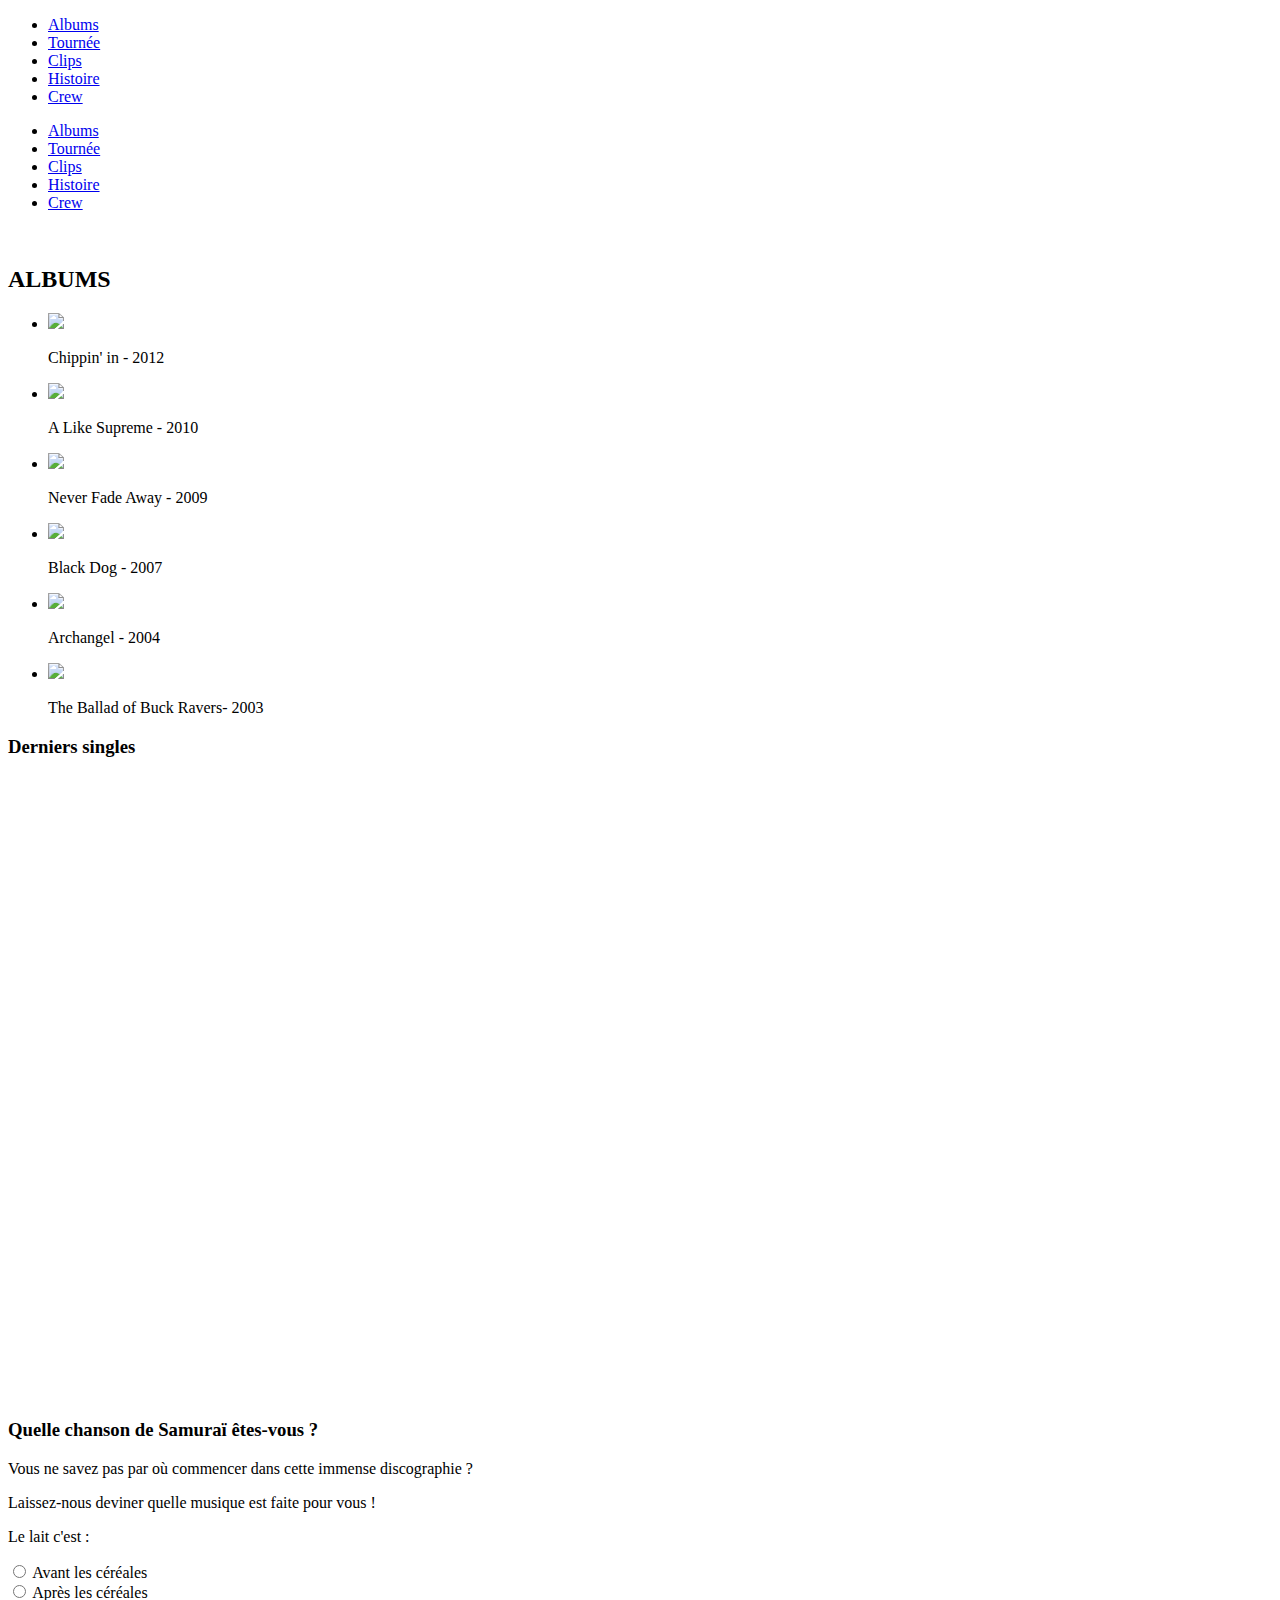
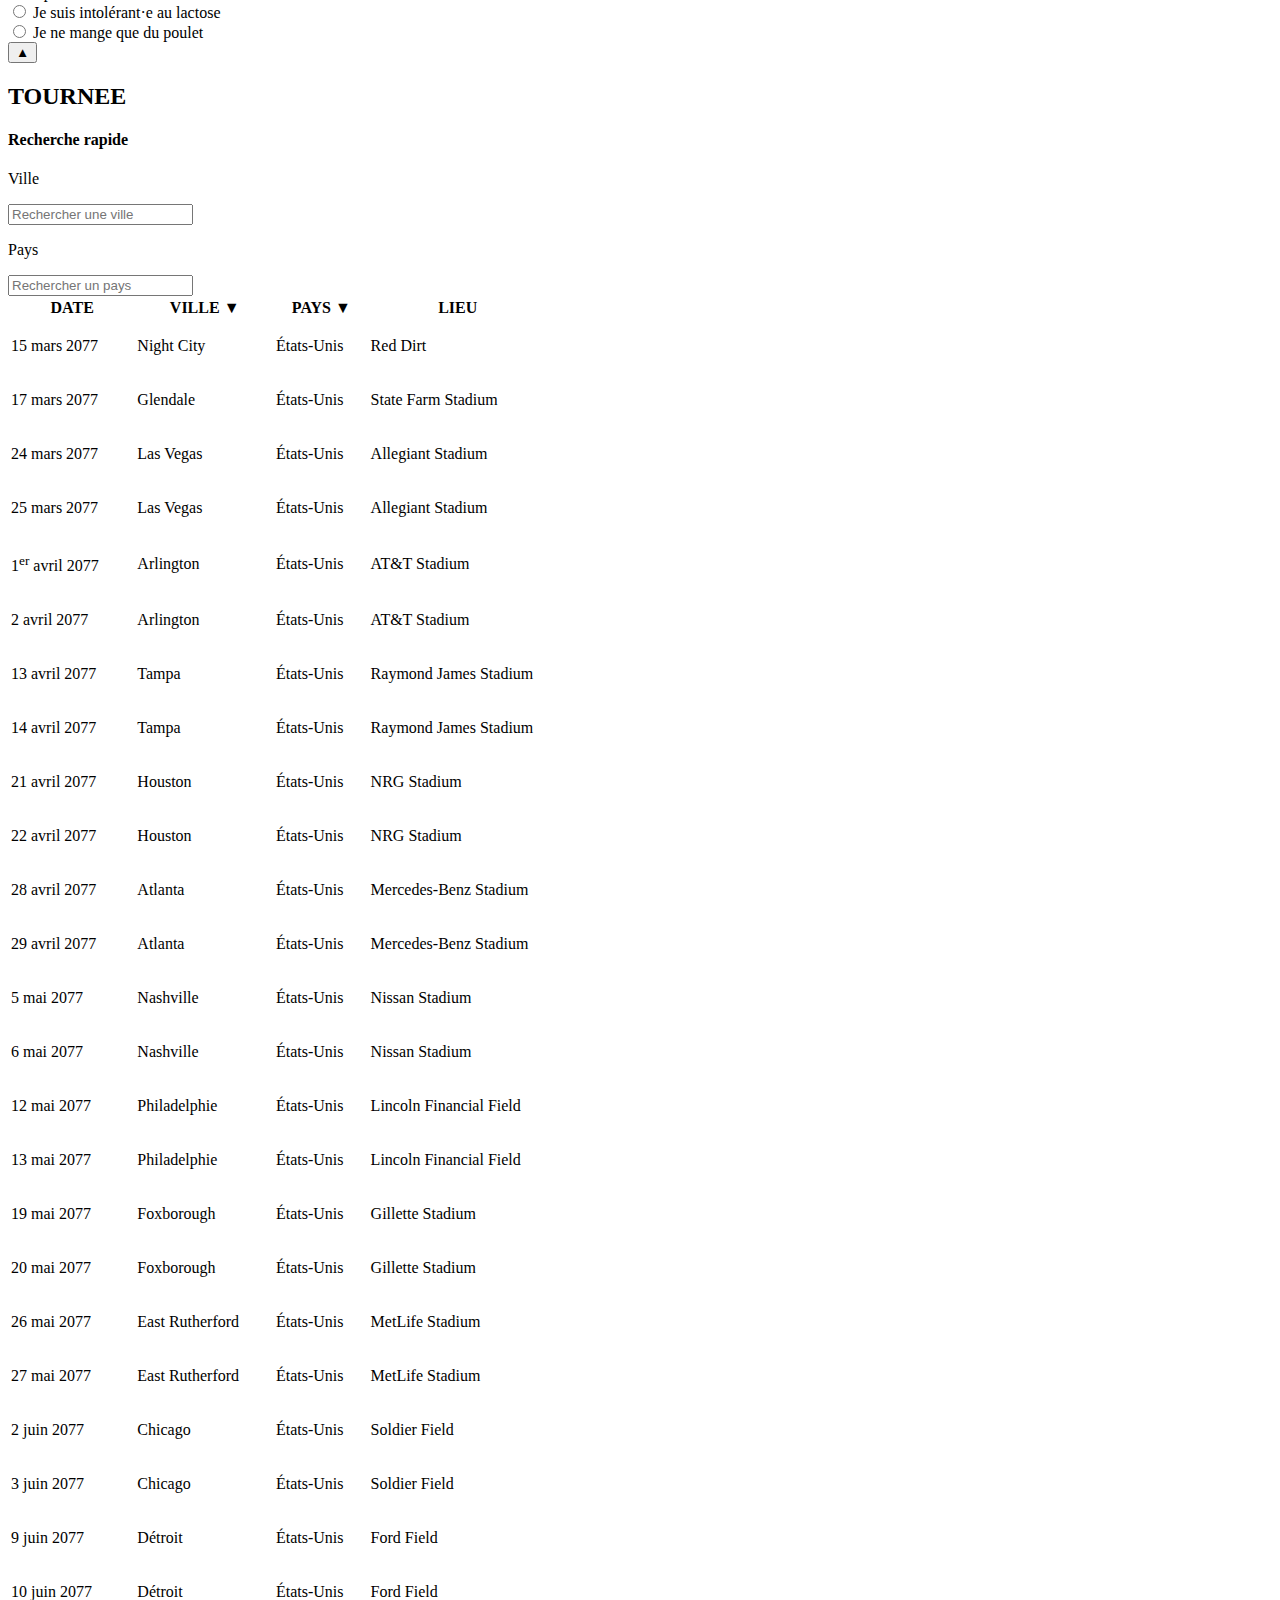
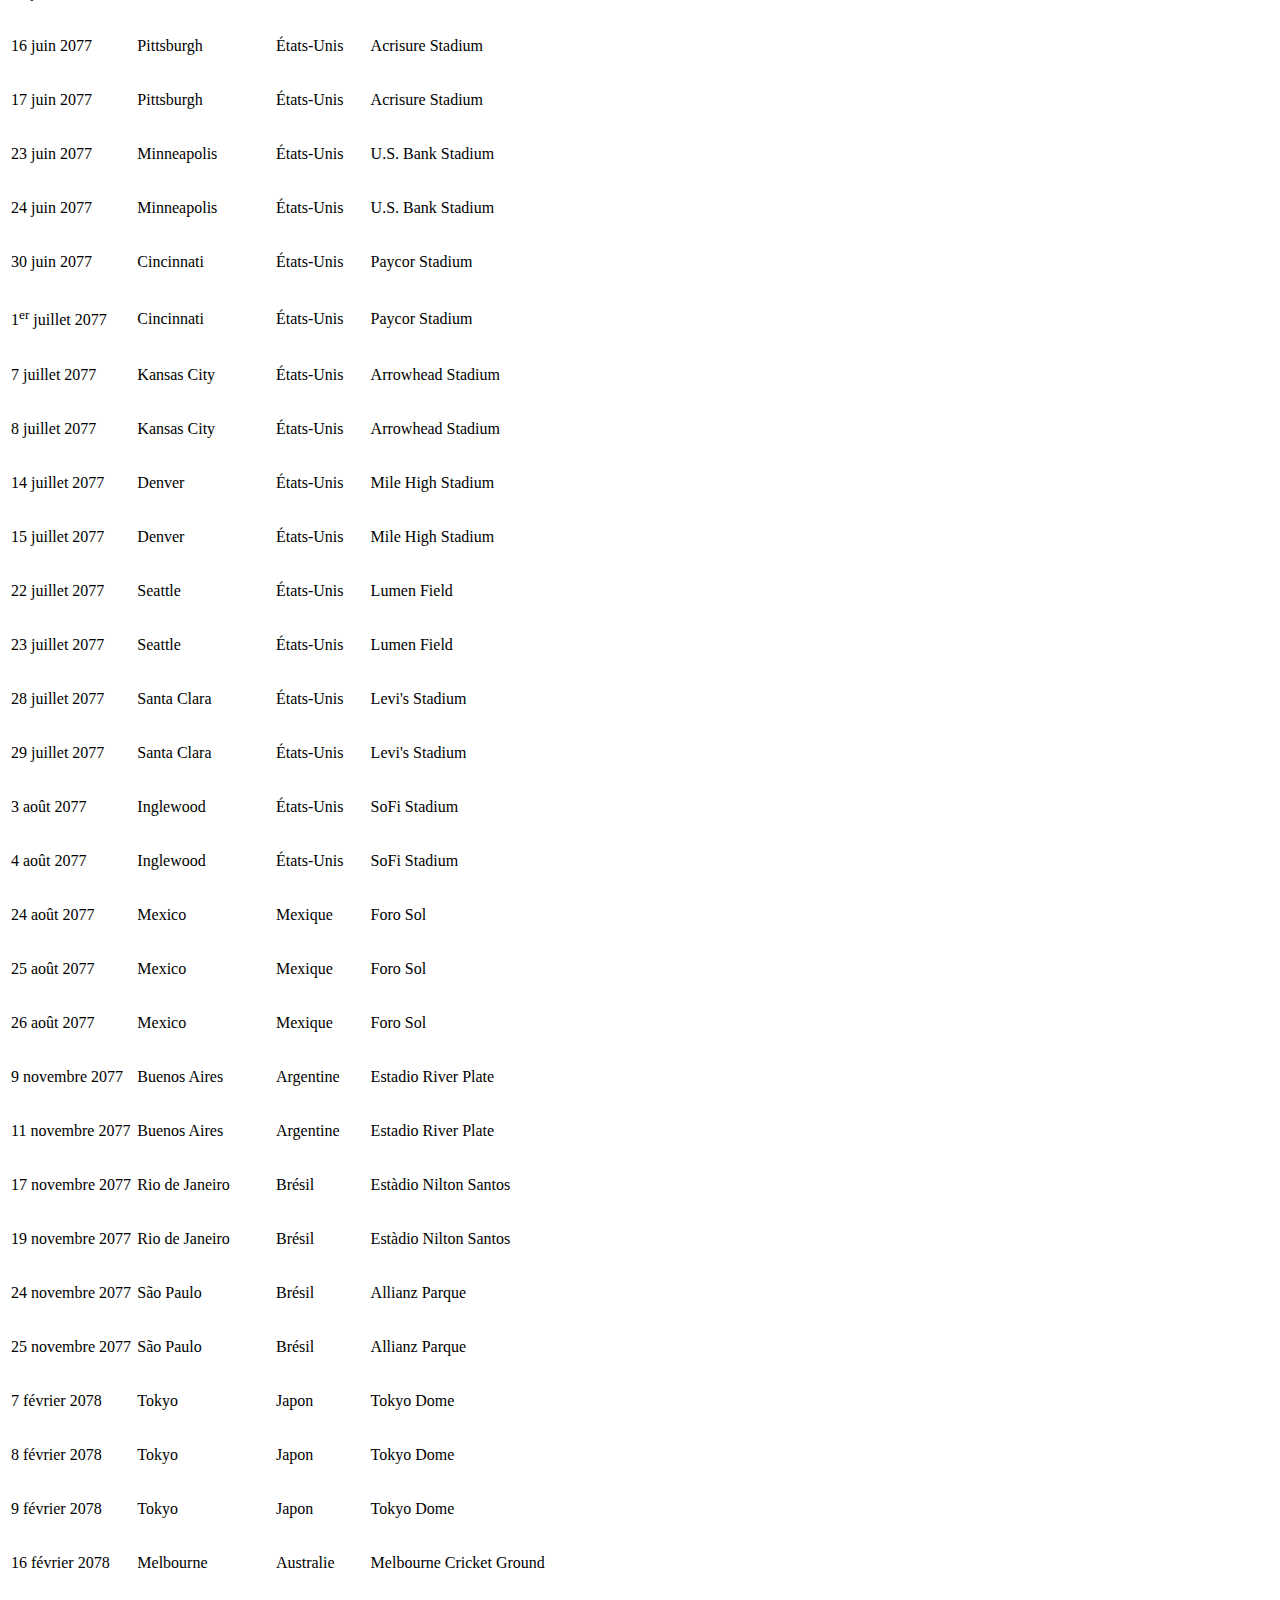
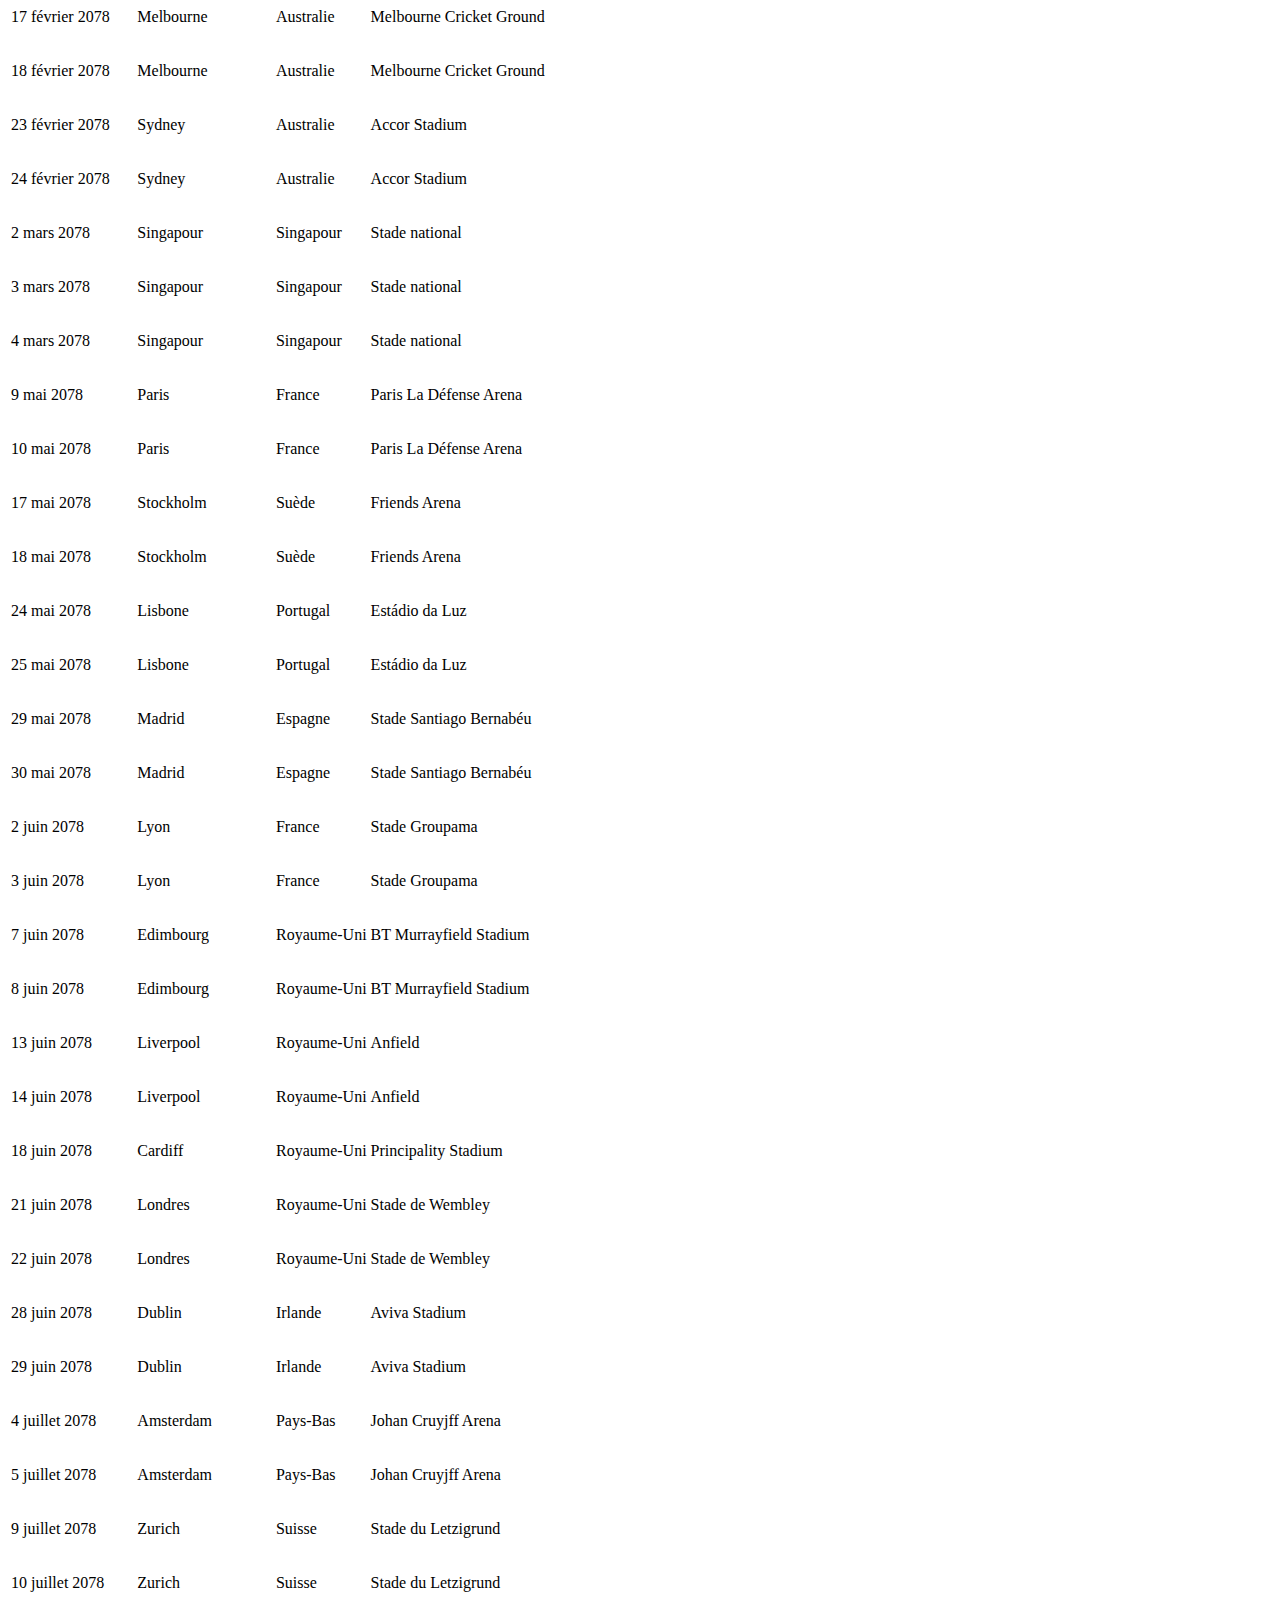
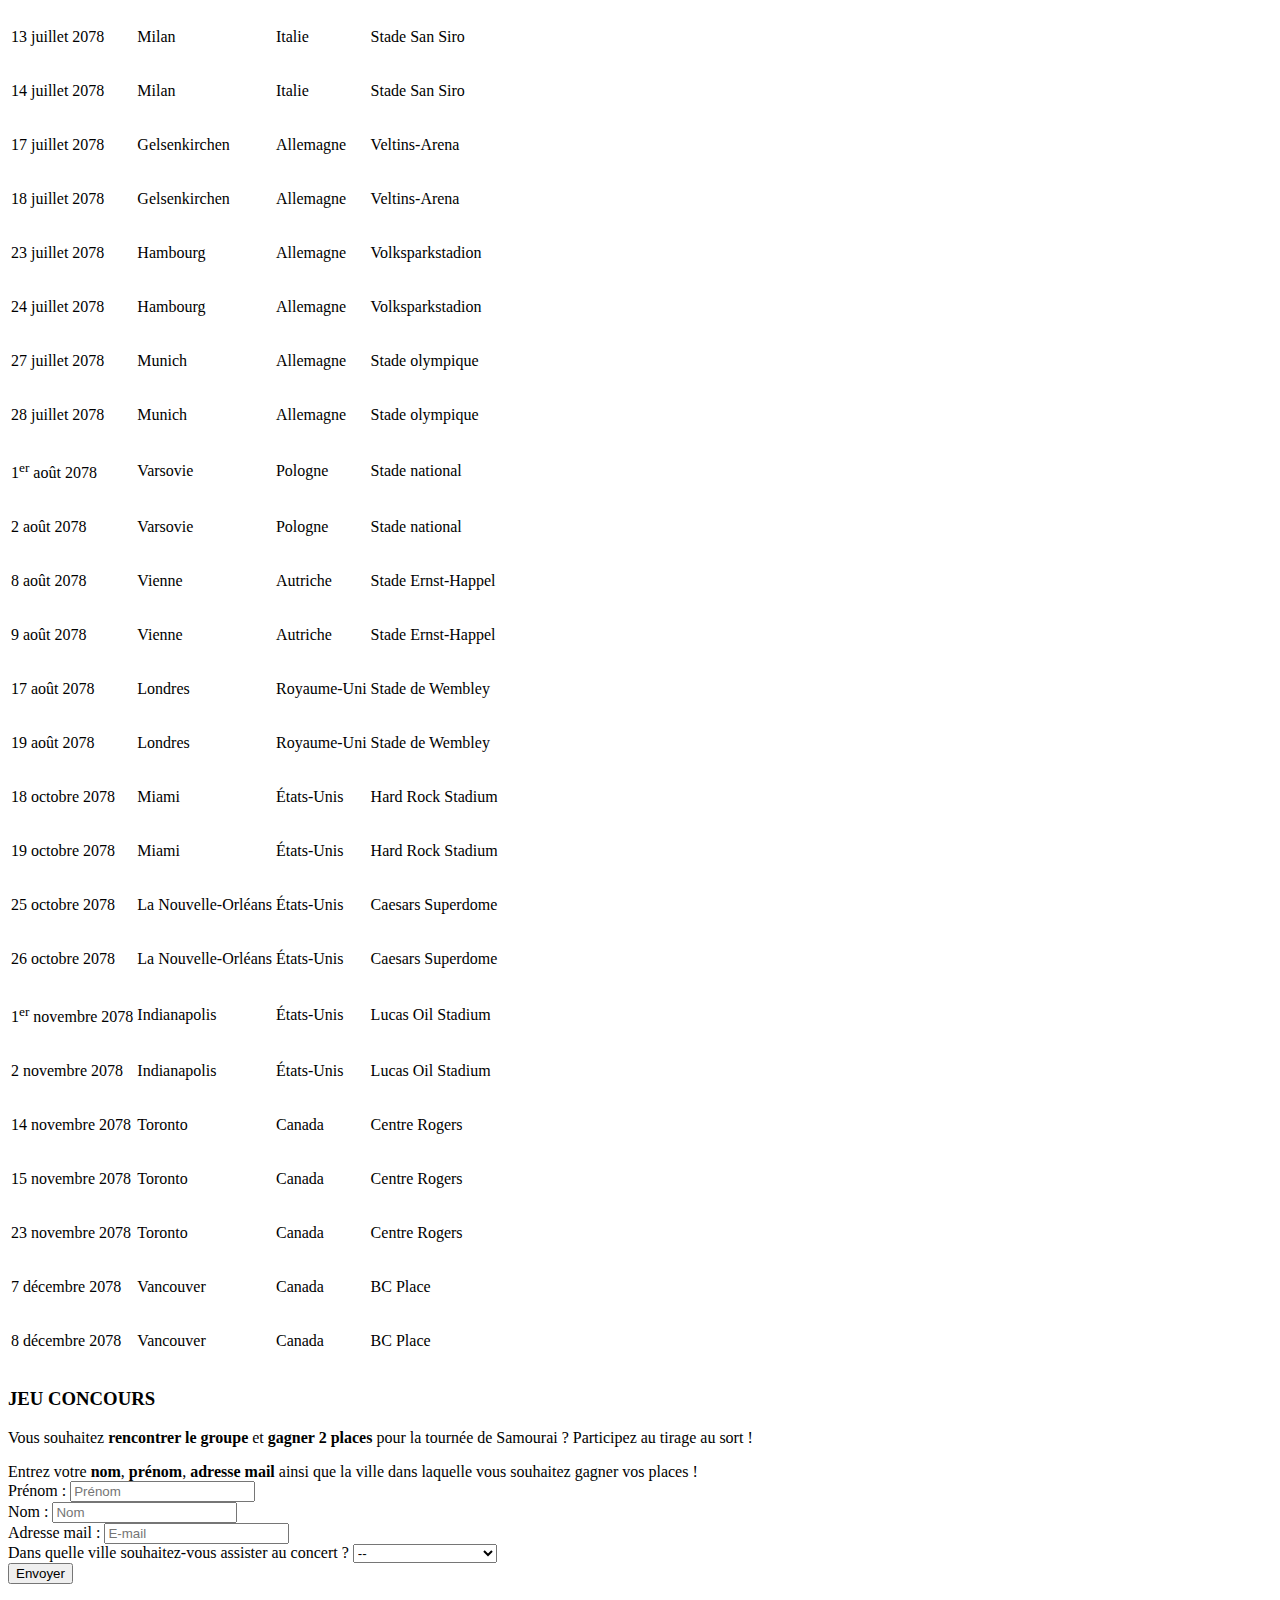
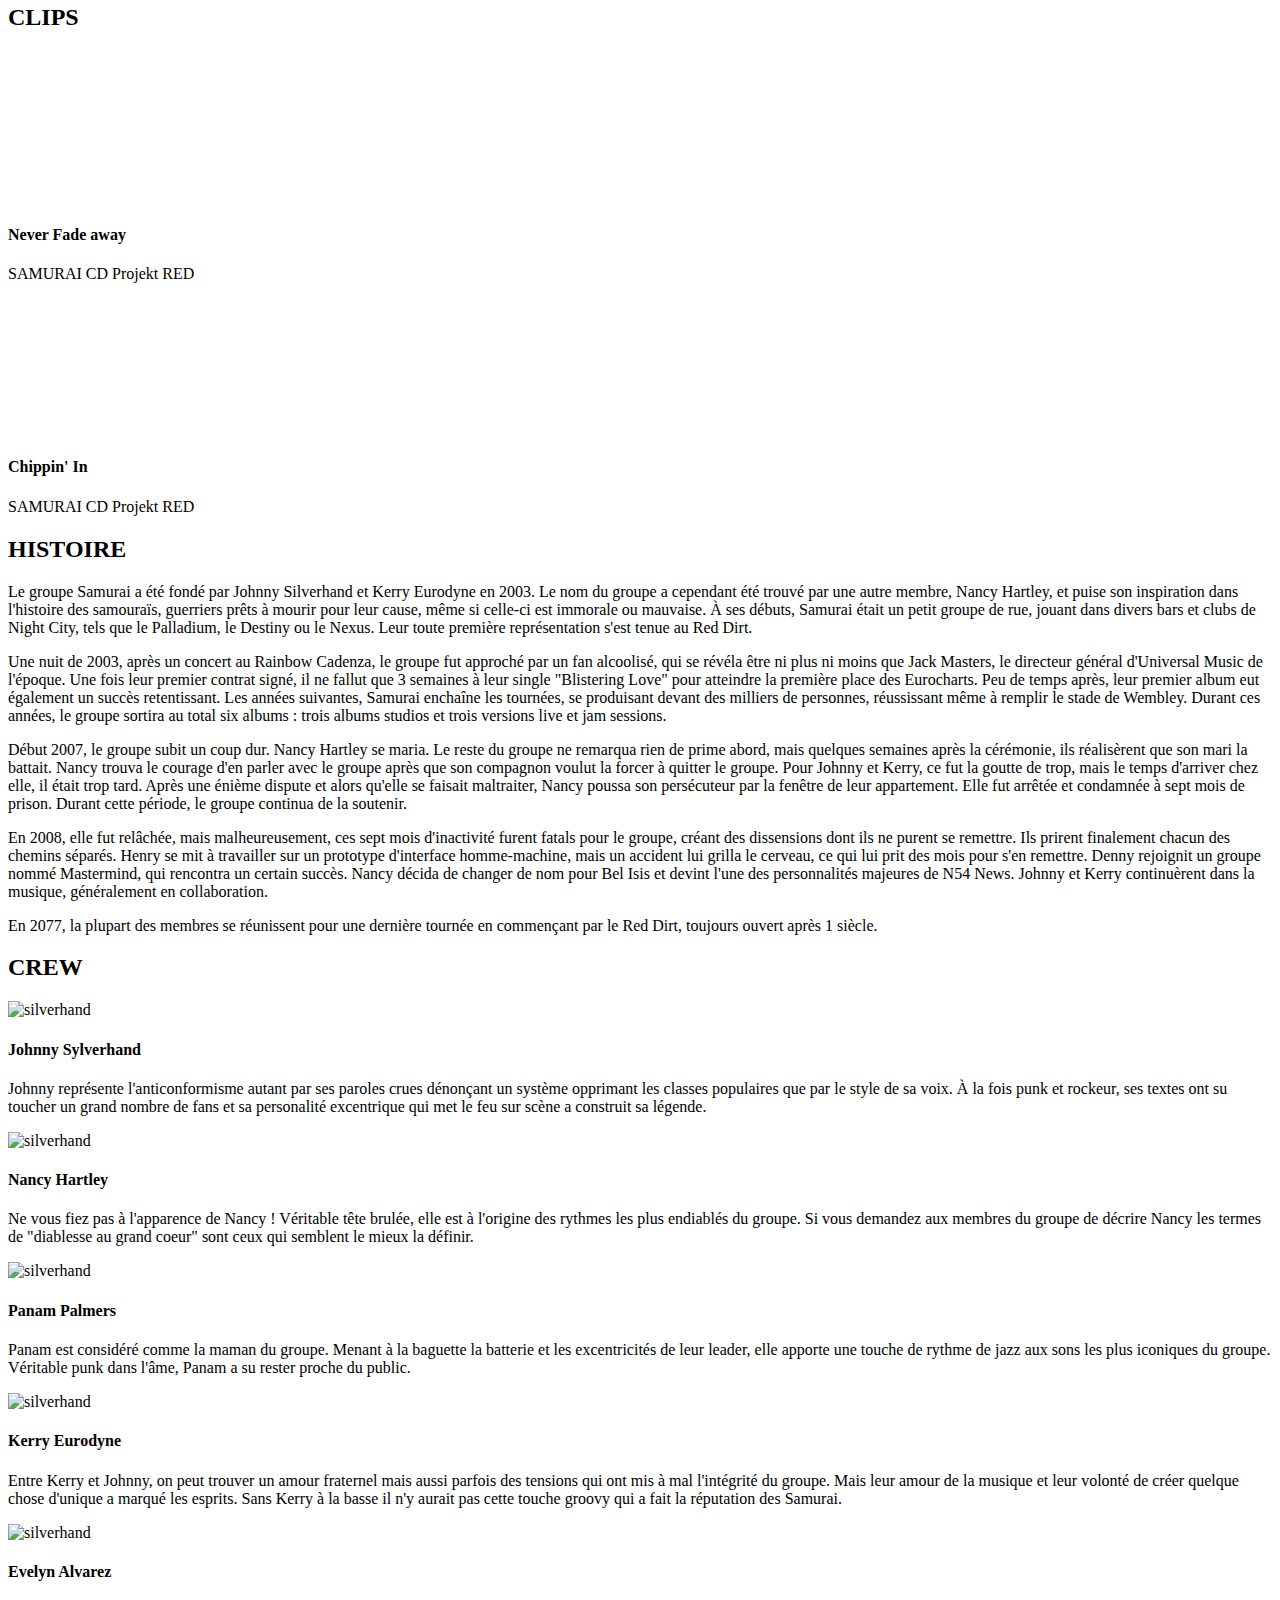
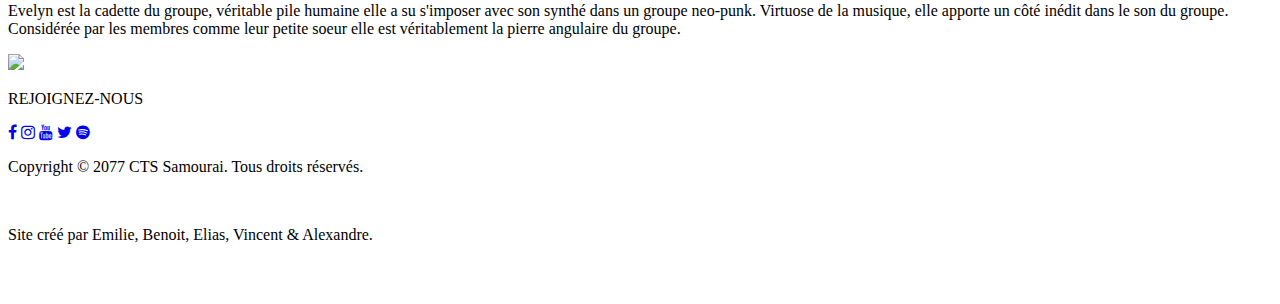
==== index.html @ 27dabc4b "Rename P1 V2/index.html to index.html" ====
<!DOCTYPE html>
<html lang="en">

<head>
    <meta charset="UTF-8">
    <meta name="viewport" content="width=device-width, initial-scale=1.0">
    <link href="reset.min.css" rel="stylesheet">
    <link href="styleMobile.css" rel="stylesheet">
    <link href="styleDesktop.css" rel="stylesheet">
    <link rel="preconnect" href="https://fonts.googleapis.com">
    <link rel="preconnect" href="https://fonts.gstatic.com" crossorigin>
    <link href="https://fonts.googleapis.com/css2?family=Oswald:wght@200..700&display=swap" rel="stylesheet">
    <link href="https://fonts.googleapis.com/css2?family=Orbitron:wght@400..900&display=swap" rel="stylesheet">

    <link href="https://fonts.googleapis.com/css2?family=Montserrat:ital,wght@0,100..900;1,100..900&display=swap"
        rel="stylesheet">
    <link rel="stylesheet" href="https://cdnjs.cloudflare.com/ajax/libs/font-awesome/4.7.0/css/font-awesome.min.css">
    <link rel="preconnect" href="https://fonts.googleapis.com">
<link rel="preconnect" href="https://fonts.gstatic.com" crossorigin>
<link href="https://fonts.googleapis.com/css2?family=Libre+Barcode+39+Text&display=swap" rel="stylesheet">


    <title>Samurai | Site officiel</title>
</head>



    <body>
        <nav class="sticky">
            <div class="menu">
                <ul class="listemenu">
                    <li class="entreemenu"><a href="#albums">Albums</a></li>
                    <li class="entreemenu"><a href="#tournee">Tournée</a></li>
                    <li class="entreemenu"><a href="#clips">Clips</a></span></a></li>
                    <li class="entreemenu"><a href="#histoire">Histoire</a></li>
                    <li class="entreemenu"><a href="#crew">Crew</a></li>
                </ul>
            </div>
            <div class="menu-toggle">
                <div class="bar"></div>
                <div class="bar"></div>
                <div class="bar"></div>
            </div>
            <div class="mobile-menu desktop-menu">
                <ul>
                    <li><a href="#albums">Albums</a></li>
                    <li><a href="#tournee">Tournée</a></li>
                    <li><a href="#clips">Clips</a></li>
                    <li><a href="#histoire">Histoire</a></li>
                    <li><a href="#crew">Crew</a></li>
                </ul>
            </div>
        </nav>
        <header>
            <div class="group-name">
                <img src="Images/titreHeader.png" alt="" class="imageTitre">
            </div>
        </header>

        <section id="albums" class="sectionAlbums">
            <h2>ALBUMS </h2>
            


                <div class="carouselAll">
                    <ul class="carouselList">


                        <li class="liCarousel">
                            <img class="imgCarousel"
                                src="Images/chippin.jpeg">
                            <p>Chippin' in - 2012</p>
                        </li>
                        <li class="liCarousel">
                            <img class="imgCarousel"
                                src="Images/supreme.jpeg">
                            <p>A Like Supreme - 2010</p>
                        </li>
                        <li class="liCarousel">
                            <img class="imgCarousel"
                                src="Images/fade.jpeg">
                            <p>Never Fade Away - 2009</p>
                        </li>
                        <li class="liCarousel">
                            <img class="imgCarousel"
                                src="Images/blackdog.jpeg">
                            <p>Black Dog - 2007</p>
                        </li>
                        <li class="liCarousel">
                            <img class="imgCarousel"
                                src="Images/archangel.jpeg">
                            <p>Archangel - 2004</p>
                        </li>
                        <li class="liCarousel">

                            <img class="imgCarousel"
                                src="Images/ballad.jpeg">
                            <p>The Ballad of Buck Ravers- 2003</p>
                        </li>
                        
                    </ul>

                </div>

            
             <h3 class="derniersSingles">Derniers singles </h3>

                <div class="listeChansons">

                <iframe style="border-radius:12px" src="https://open.spotify.com/embed/track/1AslaQYl1cMb1ItQKmtJer?utm_source=generator&theme=0" width="40%" height="152" frameBorder="0" allowfullscreen="" allow="autoplay; clipboard-write; encrypted-media; fullscreen; picture-in-picture" loading="lazy"></iframe>

                <iframe style="border-radius:12px" src="https://open.spotify.com/embed/track/0UHxkkgI5GfV0XBRA1rqfe?utm_source=generator&theme=0" width="40%" height="152" frameBorder="0" allowfullscreen="" allow="autoplay; clipboard-write; encrypted-media; fullscreen; picture-in-picture" loading="lazy"></iframe>

                <iframe class="song3" style="border-radius:12px" src="https://open.spotify.com/embed/track/4SxtjfUfvCe4NoeDAY0YhF?utm_source=generator&theme=0" width="40%" height="152" frameBorder="0" allowfullscreen="" allow="autoplay; clipboard-write; encrypted-media; fullscreen; picture-in-picture" loading="lazy"></iframe>

                <iframe class="song4" style="border-radius:12px" src="https://open.spotify.com/embed/track/5Ln8eNkYC9to99zsPEZbS2?utm_source=generator&theme=0" width="40%" height="152" frameBorder="0" allowfullscreen="" allow="autoplay; clipboard-write; encrypted-media; fullscreen; picture-in-picture" loading="lazy"></iframe>
               
                </div>

                <div class="listeChansonsMobile">

                    <iframe style="border-radius:12px" src="https://open.spotify.com/embed/track/0UHxkkgI5GfV0XBRA1rqfe?utm_source=generator&theme=0" width="100%" height="152" frameBorder="0" allowfullscreen="" allow="autoplay; clipboard-write; encrypted-media; fullscreen; picture-in-picture" loading="lazy"></iframe>
                    <iframe style="border-radius:12px" src="https://open.spotify.com/embed/track/1AslaQYl1cMb1ItQKmtJer?utm_source=generator&theme=0" width="100%" height="152" frameBorder="0" allowfullscreen="" allow="autoplay; clipboard-write; encrypted-media; fullscreen; picture-in-picture" loading="lazy"></iframe>          
                </div>

            <h3 class="titreQuizz">Quelle chanson de Samuraï êtes-vous ? </h3>
           
            <div class="partieQuizz">
                <p class="introQuizz">Vous ne savez pas par où commencer dans cette immense discographie ? </p>
                <p> Laissez-nous deviner quelle musique est faite pour vous !</p>

                    <div class="quizz">
                    <p class="consigneQuizz"> Le lait c'est :</p>
                   
                    <div>
                        <input type="radio" id="avantCereales" name="reponseQuizz" value="avant" onclick="choixChanson()"  />
                        <label id="labelAvantCereales" for="Avant les céréales">Avant les céréales</label>
                      </div>
                    
                      <div>
                        <input type="radio" id="apresCereales" name="reponseQuizz" value="apres" onclick="choixChanson()" />
                        <label id="labelApresCereales" for="Après les céréales">Après les céréales</label>
                      </div>
                    
                      <div>
                        <input type="radio" id="intolerantLactose" name="reponseQuizz" value="intolerantLactose"onclick="choixChanson()" />
                        <label id="labelIntolerantLactose" for="Intolérant au lactose">Je suis intolérant·e au lactose</label>
                      </div>

                      <div>
                        <input type="radio" id="poulet" name="reponseQuizz" value="poulet" onclick="choixChanson()" />
                        <label id="labelPoulet" for="Je ne manque que du poulet">Je ne mange que du poulet</label>
                      </div>
                   
                    <div id="resultatChanson"></div>

                    </div>
            </div>

        </div>

            
        </section>
        <section> <button onclick="topFunction()" id="toTop" title="Go to top">▲</button>
        </section>

        <section id="tournee" class="sectionTourne">
            <h2 class="titleTournee">TOURNEE</h2>



            <div class="recherchePays">
                <h4 class=“recherchetitre”>Recherche rapide</h4>


                <p>Ville</p>
                <input class="zoneRecherche" type="text" placeholder="Rechercher une ville" id="rechercheTourneeVille"
                    onkeyup="filterCity()">
                <p>Pays</p>
                <input class="zoneRecherche" type="text" placeholder="Rechercher un pays" id="rechercheTourneePays"
                    onkeyup="filterPays()">
            </div>
            <table class="tableTournee" id="tableTournee">
                <thead class="headtabletournee">
                    <tr class="enteteTournee">
                        <th class="rangfixe">
                            DATE
                        </th>
                        <th class="rangfixe">
                            VILLE ▼ 
                        </th>
                        <th class="rangfixe">
                            PAYS ▼ 

                        </th>
                        <th class="rangfixe">
                            LIEU
                        </th>
                    </tr>

                </thead>

                <tbody>

                     <tr>
                        <td>
                            <p class="datesTournee">15 mars 2077</p>
                        </td>
                        <td>
                            <p>Night City</p>
                        </td>
                        <td>
                            <p>États-Unis </p>
                        </td>
                        <td>
                            <p class="lieuxTournee">Red Dirt</p>
                        </td>
                    </tr>

                    <tr>
                        <td>
                            <p class="datesTournee">17 mars 2077</p>
                        </td>
                        <td>
                            <p>Glendale</p>
                        </td>
                        <td>
                            <p>États-Unis </p>
                        </td>
                        <td>
                            <p class="lieuxTournee">State Farm Stadium</p>
                        </td>
                    </tr>

                    <tr>
                        <td>
                            <p class="datesTournee">24 mars 2077</p>
                        </td>
                        <td>
                            <p>Las Vegas </p>
                        </td>
                        <td>
                            <p>États-Unis </p>
                        </td>
                        <td>
                            <p class="lieuxTournee">Allegiant Stadium</p>
                        </td>
                    </tr>
                    <tr>
                        <td>
                            <p class="datesTournee">25 mars 2077</p>
                        </td>
                        <td>
                            <p>Las Vegas </p>
                        </td>
                        <td>
                            <p>États-Unis </p>
                        </td>
                        <td>
                            <p class="lieuxTournee">Allegiant Stadium</p>
                        </td>
                    </tr>

                    <tr>
                        <td>
                            <p class="datesTournee">1<sup>er</sup>&nbsp;avril 2077</p>
                        </td>
                        <td>
                            <p>Arlington</p>
                        </td>
                        <td>
                            <p>États-Unis </p>
                        </td>
                        <td>
                            <p class="lieuxTournee">AT&amp;T Stadium</p>
                        </td>
                    </tr>
                    <tr>
                        <td>
                            <p class="datesTournee">2 avril 2077</p>
                        </td>
                        <td>
                            <p>Arlington</p>
                        </td>
                        <td>
                            <p>États-Unis </p>
                        </td>
                        <td>
                            <p class="lieuxTournee">AT&amp;T Stadium</p>
                        </td>
                    </tr>
                    <tr>
                        <td>
                            <p class="datesTournee">13 avril 2077</p>
                        </td>
                        <td>
                            <p>Tampa</p>
                        </td>
                        <td>
                            <p>États-Unis </p>
                        </td>
                        <td>
                            <p class="lieuxTournee">Raymond James Stadium</p>
                        </td>
                    </tr>
                    <tr>
                        <td>
                            <p class="datesTournee">14 avril 2077</p>
                        </td>
                        <td>
                            <p>Tampa</p>
                        </td>
                        <td>
                            <p>États-Unis </p>
                        </td>
                        <td>
                            <p class="lieuxTournee">Raymond James Stadium</p>
                        </td>
                    </tr>

                    <tr>
                        <td>
                            <p class="datesTournee">21 avril 2077</p>
                        </td>
                        <td>
                            <p>Houston</p>
                        </td>
                        <td>
                            <p>États-Unis </p>
                        </td>
                        <td>
                            <p class="lieuxTournee">NRG Stadium</p>
                        </td>
                    </tr>
                    <tr>
                        <td>
                            <p class="datesTournee">22 avril 2077</p>
                        </td>
                        <td>
                            <p>Houston</p>
                        </td>
                        <td>
                            <p>États-Unis </p>
                        </td>
                        <td>
                            <p class="lieuxTournee">NRG Stadium</p>
                        </td>
                    </tr>

                    <tr>
                        <td>
                            <p class="datesTournee">28 avril 2077</p>
                        </td>
                        <td>
                            <p>Atlanta</p>
                        </td>
                        <td>
                            <p>États-Unis </p>
                        </td>
                        <td>
                            <p class="lieuxTournee">Mercedes-Benz Stadium</p>
                        </td>
                    </tr>
                    <tr>
                        <td>
                            <p class="datesTournee">29 avril 2077</p>
                        </td>
                        <td>
                            <p>Atlanta</p>
                        </td>
                        <td>
                            <p>États-Unis </p>
                        </td>
                        <td>
                            <p class="lieuxTournee">Mercedes-Benz Stadium</p>
                        </td>
                    </tr>

                    <tr>
                        <td>
                            <p class="datesTournee">5 mai 2077</p>
                        </td>
                        <td>
                            <p>Nashville</p>
                        </td>
                        <td>
                            <p>États-Unis </p>
                        </td>
                        <td>
                            <p class="lieuxTournee">Nissan Stadium</p>
                        </td>
                    </tr>
                    <tr>
                        <td>
                            <p class="datesTournee">6 mai 2077</p>
                        </td>
                        <td>
                            <p>Nashville</p>
                        </td>
                        <td>
                            <p>États-Unis </p>
                        </td>
                        <td>
                            <p class="lieuxTournee">Nissan Stadium</p>
                        </td>
                    </tr>

                    <tr>
                        <td>
                            <p class="datesTournee">12 mai 2077</p>
                        </td>
                        <td>
                            <p>Philadelphie</p>
                        </td>
                        <td>
                            <p>États-Unis </p>
                        </td>
                        <td>
                            <p class="lieuxTournee">Lincoln Financial Field</p>
                        </td>
                    </tr>
                    <tr>
                        <td>
                            <p class="datesTournee">13 mai 2077</p>
                        </td>
                        <td>
                            <p>Philadelphie</p>
                        </td>
                        <td>
                            <p>États-Unis </p>
                        </td>
                        <td>
                            <p class="lieuxTournee">Lincoln Financial Field</p>
                        </td>
                    </tr>

                    <tr>
                        <td>
                            <p class="datesTournee">19 mai 2077</p>
                        </td>
                        <td>
                            <p>Foxborough</p>
                        </td>
                        <td>
                            <p>États-Unis </p>
                        </td>
                        <td>
                            <p class="lieuxTournee">Gillette Stadium</p>
                        </td>
                    </tr>
                    <tr>
                        <td>
                            <p class="datesTournee">20 mai 2077</p>
                        </td>
                        <td>
                            <p>Foxborough</p>
                        </td>
                        <td>
                            <p>États-Unis </p>
                        </td>
                        <td>
                            <p class="lieuxTournee">Gillette Stadium</p>
                        </td>
                    </tr>

                    <tr>
                        <td>
                            <p class="datesTournee">26 mai 2077</p>
                        </td>
                        <td>
                            <p>East Rutherford</p>
                        </td>
                        <td>
                            <p>États-Unis </p>
                        </td>
                        <td>
                            <p class="lieuxTournee">MetLife Stadium</p>
                        </td>
                    </tr>
                    <tr>
                        <td>
                            <p class="datesTournee">27 mai 2077</p>
                        </td>
                        <td>
                            <p>East Rutherford</p>
                        </td>
                        <td>
                            <p>États-Unis </p>
                        </td>
                        <td>
                            <p class="lieuxTournee">MetLife Stadium</p>
                        </td>
                    </tr>

                    <tr>
                        <td>
                            <p class="datesTournee">2 juin 2077</p>
                        </td>
                        <td>
                            <p>Chicago</p>
                        </td>
                        <td>
                            <p>États-Unis </p>
                        </td>
                        <td>
                            <p class="lieuxTournee">Soldier Field</p>
                        </td>
                    </tr>
                    <tr>
                        <td>
                            <p class="datesTournee">3 juin 2077</p>
                        </td>
                        <td>
                            <p>Chicago</p>
                        </td>
                        <td>
                            <p>États-Unis </p>
                        </td>
                        <td>
                            <p class="lieuxTournee">Soldier Field</p>
                        </td>
                    </tr>

                    <tr>
                        <td>
                            <p class="datesTournee">9 juin 2077</p>
                        </td>
                        <td>
                            <p>Détroit</p>
                        </td>
                        <td>
                            <p>États-Unis </p>
                        </td>
                        <td>
                            <p class="lieuxTournee">Ford Field</p>
                        </td>
                    </tr>
                    <tr>
                        <td>
                            <p class="datesTournee">10 juin 2077</p>
                        </td>
                        <td>
                            <p>Détroit</p>
                        </td>
                        <td>
                            <p>États-Unis </p>
                        </td>
                        <td>
                            <p class="lieuxTournee">Ford Field</p>
                        </td>
                    </tr>
                    <tr>
                        <td>
                            <p class="datesTournee">16 juin 2077</p>
                        </td>
                        <td>
                            <p>Pittsburgh</p>
                        </td>
                        <td>
                            <p>États-Unis </p>
                        </td>
                        <td>
                            <p class="lieuxTournee">Acrisure Stadium</p>
                        </td>
                    </tr>
                    <tr>
                        <td>
                            <p class="datesTournee">17 juin 2077</p>
                        </td>
                        <td>
                            <p>Pittsburgh</p>
                        </td>
                        <td>
                            <p>États-Unis </p>
                        </td>
                        <td>
                            <p class="lieuxTournee">Acrisure Stadium</p>
                        </td>
                    </tr>
                    <tr>
                        <td>
                            <p class="datesTournee">23 juin 2077</p>
                        </td>
                        <td>
                            <p>Minneapolis</p>
                        </td>
                        <td>
                            <p>États-Unis </p>
                        </td>
                        <td>
                            <p class="lieuxTournee">U.S. Bank Stadium</p>
                        </td>
                    </tr>
                    <tr>
                        <td>
                            <p class="datesTournee">24 juin 2077</p>
                        </td>
                        <td>
                            <p>Minneapolis</p>
                        </td>
                        <td>
                            <p>États-Unis </p>
                        </td>
                        <td>
                            <p class="lieuxTournee">U.S. Bank Stadium</p>
                        </td>
                    </tr>
                    <tr>
                        <td>
                            <p class="datesTournee">30 juin 2077</p>
                        </td>
                        <td>
                            <p>Cincinnati</p>
                        </td>
                        <td>
                            <p>États-Unis </p>
                        </td>
                        <td>
                            <p class="lieuxTournee">Paycor Stadium</p>
                        </td>
                    </tr>
                    <tr>
                        <td>
                            <p class="datesTournee">1<sup>er</sup>&nbsp;juillet 2077</p>
                        </td>
                        <td>
                            <p>Cincinnati</p>
                        </td>
                        <td>
                            <p>États-Unis </p>
                        </td>
                        <td>
                            <p class="lieuxTournee">Paycor Stadium</p>
                        </td>
                    </tr>
                    <tr>
                        <td>
                            <p class="datesTournee">7 juillet 2077</p>
                        </td>
                        <td>
                            <p>Kansas City</p>
                        </td>
                        <td>
                            <p>États-Unis </p>
                        </td>
                        <td>
                            <p class="lieuxTournee">Arrowhead Stadium</p>
                        </td>
                    </tr>
                    <tr>
                        <td>
                            <p class="datesTournee">8 juillet 2077</p>
                        </td>
                        <td>
                            <p>Kansas City</p>
                        </td>
                        <td>
                            <p>États-Unis </p>
                        </td>
                        <td>
                            <p class="lieuxTournee">Arrowhead Stadium</p>
                        </td>
                    </tr>
                    <tr>
                        <td>
                            <p class="datesTournee">14 juillet 2077</p>
                        </td>
                        <td>
                            <p>Denver</p>
                        </td>
                        <td>
                            <p>États-Unis </p>
                        </td>
                        <td>
                            <p class="lieuxTournee">Mile High Stadium</p>
                        </td>
                    </tr>
                    <tr>
                        <td>
                            <p class="datesTournee">15 juillet 2077</p>
                        </td>
                        <td>
                            <p>Denver</p>
                        </td>
                        <td>
                            <p>États-Unis </p>
                        </td>
                        <td>
                            <p class="lieuxTournee">Mile High Stadium</p>
                        </td>
                    </tr>
                    <tr>
                        <td>
                            <p class="datesTournee">22 juillet 2077</p>
                        </td>
                        <td>
                            <p>Seattle</p>
                        </td>
                        <td>
                            <p>États-Unis </p>
                        </td>
                        <td>
                            <p class="lieuxTournee">Lumen Field</p>
                        </td>
                    </tr>
                    <tr>
                        <td>
                            <p class="datesTournee">23 juillet 2077</p>
                        </td>
                        <td>
                            <p>Seattle</p>
                        </td>
                        <td>
                            <p>États-Unis </p>
                        </td>
                        <td>
                            <p class="lieuxTournee">Lumen Field</p>
                        </td>
                    </tr>
                    <tr>
                        <td>
                            <p class="datesTournee">28 juillet 2077</p>
                        </td>
                        <td>
                            <p>Santa Clara</p>
                        </td>
                        <td>
                            <p>États-Unis </p>
                        </td>
                        <td>
                            <p class="lieuxTournee">Levi's Stadium</p>
                        </td>
                    </tr>
                    <tr>
                        <td>
                            <p class="datesTournee">29 juillet 2077</p>
                        </td>
                        <td>
                            <p>Santa Clara</p>
                        </td>
                        <td>
                            <p>États-Unis </p>
                        </td>
                        <td>
                            <p class="lieuxTournee">Levi's Stadium</p>
                        </td>
                    </tr>
                    <tr>
                        <td>
                            <p class="datesTournee">3 août 2077</p>
                        </td>
                        <td>
                            <p>Inglewood</p>
                        </td>
                        <td>
                            <p>États-Unis </p>
                        </td>
                        <td>
                            <p class="lieuxTournee">SoFi Stadium</p>
                        </td>
                    </tr>
                    <tr>
                        <td>
                            <p class="datesTournee">4 août 2077</p>
                        </td>
                        <td>
                            <p>Inglewood</p>
                        </td>
                        <td>
                            <p>États-Unis </p>
                        </td>
                        <td>
                            <p class="lieuxTournee">SoFi Stadium</p>
                        </td>
                    </tr>


                    <tr>
                        <td>
                            <p class="datesTournee">24 août 2077</p>
                        </td>
                        <td>
                            <p>Mexico</p>
                        </td>
                        <td>
                            <p>Mexique</p>
                        </td>
                        <td>
                            <p class="lieuxTournee">Foro Sol</p>
                        </td>
                    </tr>
                    <tr>
                        <td>
                            <p class="datesTournee">25 août 2077</p>
                        </td>
                        <td>
                            <p>Mexico</p>
                        </td>
                        <td>
                            <p>Mexique</p>
                        </td>
                        <td>
                            <p class="lieuxTournee">Foro Sol</p>
                        </td>
                    </tr>
                    <tr>
                        <td>
                            <p class="datesTournee">26 août 2077</p>
                        </td>
                        <td>
                            <p>Mexico</p>
                        </td>
                        <td>
                            <p>Mexique</p>
                        </td>
                        <td>
                            <p class="lieuxTournee">Foro Sol</p>
                        </td>
                    </tr>

                    <tr>
                        <td>
                            <p class="datesTournee">9 novembre 2077</p>
                        </td>
                        <td>
                            <p>Buenos Aires</p>
                        </td>
                        <td>
                            <p>Argentine</p>
                        </td>
                        <td>
                            <p class="lieuxTournee">Estadio River Plate</p>
                        </td>
                    </tr>
                    <tr>
                        <td>
                            <p class="datesTournee">11 novembre 2077</p>
                        </td>
                        <td>
                            <p>Buenos Aires</p>
                        </td>
                        <td>
                            <p>Argentine</p>
                        </td>
                        <td>
                            <p class="lieuxTournee">Estadio River Plate</p>
                        </td>
                    </tr>

                    <tr>
                        <td>
                            <p class="datesTournee">17 novembre 2077</p>
                        </td>
                        <td>
                            <p>Rio de Janeiro</p>
                        </td>
                        <td>
                            <p>Brésil</p>
                        </td>
                        <td>
                            <p class="lieuxTournee">Estàdio Nilton Santos</p>
                        </td>
                    </tr>
                    <tr>
                        <td>
                            <p class="datesTournee">19 novembre 2077</p>
                        </td>
                        <td>
                            <p>Rio de Janeiro</p>
                        </td>
                        <td>
                            <p>Brésil</p>
                        </td>
                        <td>
                            <p class="lieuxTournee">Estàdio Nilton Santos</p>
                        </td>
                    </tr>

                    <tr>
                        <td>
                            <p class="datesTournee">24 novembre 2077</p>
                        </td>
                        <td>
                            <p>São Paulo</p>
                        </td>
                        <td>
                            <p>Brésil</p>
                        </td>
                        <td>
                            <p class="lieuxTournee">Allianz Parque</p>
                        </td>
                    </tr>
                    <tr>
                        <td>
                            <p class="datesTournee">25 novembre 2077</p>
                        </td>
                        <td>
                            <p>São Paulo</p>
                        </td>
                        <td>
                            <p>Brésil</p>
                        </td>
                        <td>
                            <p class="lieuxTournee">Allianz Parque</p>
                        </td>
                    </tr>

                    <tr>
                        <td>
                            <p class="datesTournee">7 février 2078</p>
                        </td>
                        <td>
                            <p>Tokyo</p>
                        </td>
                        <td>
                            <p>Japon</p>
                        </td>
                        <td>
                            <p class="lieuxTournee">Tokyo Dome</p>
                        </td>
                    </tr>
                    <tr>
                        <td>
                            <p class="datesTournee">8 février 2078</p>
                        </td>
                        <td>
                            <p>Tokyo</p>
                        </td>
                        <td>
                            <p>Japon</p>
                        </td>
                        <td>
                            <p class="lieuxTournee">Tokyo Dome</p>
                        </td>
                    </tr>
                    <tr>
                        <td>
                            <p class="datesTournee">9 février 2078</p>
                        </td>
                        <td>
                            <p>Tokyo</p>
                        </td>
                        <td>
                            <p>Japon</p>
                        </td>
                        <td>
                            <p class="lieuxTournee">Tokyo Dome</p>
                        </td>
                    </tr>

                    <tr>
                        <td>
                            <p class="datesTournee">16 février 2078</p>
                        </td>
                        <td>
                            <p>Melbourne</p>
                        </td>
                        <td>
                            <p>Australie</p>
                        </td>
                        <td>
                            <p class="lieuxTournee">Melbourne Cricket Ground</p>
                        </td>
                    </tr>
                    <tr>
                        <td>
                            <p class="datesTournee">17 février 2078</p>
                        </td>
                        <td>
                            <p>Melbourne</p>
                        </td>
                        <td>
                            <p>Australie</p>
                        </td>
                        <td>
                            <p class="lieuxTournee">Melbourne Cricket Ground</p>
                        </td>
                    </tr>
                    <tr>
                        <td>
                            <p class="datesTournee">18 février 2078</p>
                        </td>
                        <td>
                            <p>Melbourne</p>
                        </td>
                        <td>
                            <p>Australie</p>
                        </td>
                        <td>
                            <p class="lieuxTournee">Melbourne Cricket Ground</p>
                        </td>
                    </tr>
                    <tr>
                        <td>
                            <p class="datesTournee">23 février 2078</p>
                        </td>
                        <td>
                            <p>Sydney</p>
                        </td>
                        <td>
                            <p>Australie</p>
                        </td>
                        <td>
                            <p class="lieuxTournee">Accor Stadium</p>
                        </td>
                    </tr>
                    <tr>
                        <td>
                            <p class="datesTournee">24 février 2078</p>
                        </td>
                        <td>
                            <p>Sydney</p>
                        </td>
                        <td>
                            <p>Australie</p>
                        </td>
                        <td>
                            <p class="lieuxTournee">Accor Stadium</p>
                        </td>
                    </tr>


                    <tr>
                        <td>
                            <p class="datesTournee">2 mars 2078</p>
                        </td>
                        <td>
                            <p>Singapour</p>
                        </td>
                        <td>
                            <p>Singapour</p>
                        </td>
                        <td>
                            <p class="lieuxTournee">Stade national</p>
                        </td>
                    </tr>
                    <tr>
                        <td>
                            <p class="datesTournee">3 mars 2078</p>
                        </td>
                        <td>
                            <p>Singapour</p>
                        </td>
                        <td>
                            <p>Singapour</p>
                        </td>
                        <td>
                            <p class="lieuxTournee">Stade national</p>
                        </td>
                    </tr>
                    <tr>
                        <td>
                            <p class="datesTournee">4 mars 2078</p>
                        </td>
                        <td>
                            <p>Singapour</p>
                        </td>
                        <td>
                            <p>Singapour</p>
                        </td>
                        <td>
                            <p class="lieuxTournee">Stade national</p>
                        </td>
                    </tr>


                    <tr>
                        <td>
                            <p class="datesTournee">9 mai 2078</p>
                        </td>
                        <td>
                            <p>Paris</p>
                        </td>
                        <td>
                            <p>France</p>
                        </td>
                        <td>
                            <p class="lieuxTournee">Paris La Défense Arena</p>
                        </td>
                    </tr>
                    <tr>
                        <td>
                            <p class="datesTournee">10 mai 2078</p>
                        </td>
                        <td>
                            <p>Paris</p>
                        </td>
                        <td>
                            <p>France</p>
                        </td>
                        <td>
                            <p class="lieuxTournee">Paris La Défense Arena</p>
                        </td>
                    </tr>


                    <tr>
                        <td>
                            <p class="datesTournee">17 mai 2078</p>
                        </td>
                        <td>
                            <p>Stockholm</p>
                        </td>
                        <td>
                            <p>Suède</p>
                        </td>
                        <td>
                            <p class="lieuxTournee">Friends Arena</p>
                        </td>
                    </tr>
                    <tr>
                        <td>
                            <p class="datesTournee">18 mai 2078</p>
                        </td>
                        <td>
                            <p>Stockholm</p>
                        </td>
                        <td>
                            <p>Suède</p>
                        </td>
                        <td>
                            <p class="lieuxTournee">Friends Arena</p>
                        </td>
                    </tr>

                    <tr>
                        <td>
                            <p class="datesTournee">24 mai 2078</p>
                        </td>
                        <td>
                            <p>Lisbone</p>
                        </td>
                        <td>
                            <p>Portugal</p>
                        </td>
                        <td>
                            <p class="lieuxTournee">Estádio da Luz</p>
                        </td>
                    </tr>
                    <tr>
                        <td>
                            <p class="datesTournee">25 mai 2078</p>
                        </td>
                        <td>
                            <p>Lisbone</p>
                        </td>
                        <td>
                            <p>Portugal</p>
                        </td>
                        <td>
                            <p class="lieuxTournee">Estádio da Luz</p>
                        </td>
                    </tr>
                    <tr>
                        <td>
                            <p class="datesTournee">29 mai 2078</p>
                        </td>
                        <td>
                            <p>Madrid</p>
                        </td>
                        <td>
                            <p>Espagne</p>
                        </td>
                        <td>
                            <p class="lieuxTournee">Stade Santiago Bernabéu</p>
                        </td>
                    </tr>
                    <tr>
                        <td>
                            <p class="datesTournee">30 mai 2078</p>
                        </td>
                        <td>
                            <p>Madrid</p>
                        </td>
                        <td>
                            <p>Espagne</p>
                        </td>
                        <td>
                            <p class="lieuxTournee">Stade Santiago Bernabéu</p>
                        </td>
                    </tr>
                    <tr>
                        <td>
                            <p class="datesTournee">2 juin 2078</p>
                        </td>
                        <td>
                            <p>Lyon</p>
                        </td>
                        <td>
                            <p>France</p>
                        </td>
                        <td>
                            <p class="lieuxTournee">Stade Groupama</p>
                        </td>
                    </tr>
                    <tr>
                        <td>
                            <p class="datesTournee">3 juin 2078</p>
                        </td>
                        <td>
                            <p>Lyon</p>
                        </td>
                        <td>
                            <p>France</p>
                        </td>
                        <td>
                            <p class="lieuxTournee">Stade Groupama</p>
                        </td>
                    </tr>
                    <tr>
                        <td>
                            <p class="datesTournee">7 juin 2078</p>
                        </td>
                        <td>
                            <p>Edimbourg</p>
                        </td>
                        <td>
                            <p>Royaume-Uni</p>
                        </td>
                        <td>
                            <p class="lieuxTournee">BT Murrayfield Stadium</p>
                        </td>
                    </tr>
                    <tr>
                        <td>
                            <p class="datesTournee">8 juin 2078</p>
                        </td>
                        <td>
                            <p>Edimbourg</p>
                        </td>
                        <td>
                            <p>Royaume-Uni</p>
                        </td>
                        <td>
                            <p class="lieuxTournee">BT Murrayfield Stadium</p>
                        </td>
                    </tr>

                    <tr>
                        <td>
                            <p class="datesTournee">13 juin 2078</p>
                        </td>
                        <td>
                            <p>Liverpool</p>
                        </td>
                        <td>
                            <p>Royaume-Uni</p>
                        </td>
                        <td>
                            <p class="lieuxTournee">Anfield</p>
                        </td>
                    </tr>
                    <tr>
                        <td>
                            <p class="datesTournee">14 juin 2078</p>
                        </td>
                        <td>
                            <p>Liverpool</p>
                        </td>
                        <td>
                            <p>Royaume-Uni</p>
                        </td>
                        <td>
                            <p class="lieuxTournee">Anfield</p>
                        </td>
                    </tr>

                    <tr>
                        <td>
                            <p class="datesTournee">18 juin 2078</p>
                        </td>
                        <td>
                            <p>Cardiff</p>
                        </td>
                        <td>
                            <p>Royaume-Uni</p>
                        </td>
                        <td>
                            <p class="lieuxTournee">Principality Stadium</p>
                        </td>
                    </tr>
                    <tr>
                        <td>
                            <p class="datesTournee">21 juin 2078</p>
                        </td>
                        <td>
                            <p>Londres</p>
                        </td>
                        <td>
                            <p>Royaume-Uni</p>
                        </td>
                        <td>
                            <p class="lieuxTournee">Stade de Wembley</p>
                        </td>
                    </tr>
                    <tr>
                        <td>
                            <p class="datesTournee">22 juin 2078</p>
                        </td>
                        <td>
                            <p>Londres</p>
                        </td>
                        <td>
                            <p>Royaume-Uni</p>
                        </td>
                        <td>
                            <p class="lieuxTournee">Stade de Wembley</p>
                        </td>
                    </tr>

                    <tr>
                        <td>
                            <p class="datesTournee">28 juin 2078</p>
                        </td>
                        <td>
                            <p>Dublin</p>
                        </td>
                        <td>
                            <p>Irlande</p>
                        </td>
                        <td>
                            <p class="lieuxTournee">Aviva Stadium</p>
                        </td>
                    </tr>
                    <tr>
                        <td>
                            <p class="datesTournee">29 juin 2078</p>
                        </td>
                        <td>
                            <p>Dublin</p>
                        </td>
                        <td>
                            <p>Irlande</p>
                        </td>
                        <td>
                            <p class="lieuxTournee">Aviva Stadium</p>
                        </td>
                    </tr>

                    <tr>
                        <td>
                            <p class="datesTournee">4 juillet 2078</p>
                        </td>
                        <td>
                            <p>Amsterdam</p>
                        </td>
                        <td>
                            <p>Pays-Bas</p>
                        </td>
                        <td>
                            <p class="lieuxTournee">Johan Cruyjff Arena</p>
                        </td>
                    </tr>
                    <tr>
                        <td>
                            <p class="datesTournee">5 juillet 2078</p>
                        </td>
                        <td>
                            <p>Amsterdam</p>
                        </td>
                        <td>
                            <p>Pays-Bas</p>
                        </td>
                        <td>
                            <p class="lieuxTournee">Johan Cruyjff Arena</p>
                        </td>
                    </tr>

                    <tr>
                        <td>
                            <p class="datesTournee">9 juillet 2078</p>
                        </td>
                        <td>
                            <p>Zurich</p>
                        </td>
                        <td>
                            <p>Suisse</p>
                        </td>
                        <td>
                            <p class="lieuxTournee">Stade du Letzigrund</p>
                        </td>
                    </tr>
                    <tr>
                        <td>
                            <p class="datesTournee">10 juillet 2078</p>
                        </td>
                        <td>
                            <p>Zurich</p>
                        </td>
                        <td>
                            <p>Suisse</p>
                        </td>
                        <td>
                            <p class="lieuxTournee">Stade du Letzigrund</p>
                        </td>
                    </tr>
                    <tr>
                        <td>
                            <p class="datesTournee">13 juillet 2078</p>
                        </td>
                        <td>
                            <p>Milan</p>
                        </td>
                        <td>
                            <p>Italie</p>
                        </td>
                        <td>
                            <p class="lieuxTournee">Stade San Siro</p>
                        </td>
                    </tr>
                    <tr>
                        <td>
                            <p class="datesTournee">14 juillet 2078</p>
                        </td>
                        <td>
                            <p>Milan</p>
                        </td>
                        <td>
                            <p>Italie</p>
                        </td>
                        <td>
                            <p class="lieuxTournee">Stade San Siro</p>
                        </td>
                    </tr>
                    <tr>
                        <td>
                            <p class="datesTournee">17 juillet 2078</p>
                        </td>
                        <td>
                            <p>Gelsenkirchen</p>
                        </td>
                        <td>
                            <p>Allemagne</p>
                        </td>
                        <td>
                            <p class="lieuxTournee">Veltins-Arena</p>
                        </td>
                    </tr>
                    <tr>
                        <td>
                            <p class="datesTournee">18 juillet 2078</p>
                        </td>
                        <td>
                            <p>Gelsenkirchen</p>
                        </td>
                        <td>
                            <p>Allemagne</p>
                        </td>
                        <td>
                            <p class="lieuxTournee">Veltins-Arena</p>
                        </td>
                    </tr>

                    <tr>
                        <td>
                            <p class="datesTournee">23 juillet 2078</p>
                        </td>
                        <td>
                            <p>Hambourg</p>
                        </td>
                        <td>
                            <p>Allemagne</p>
                        </td>
                        <td>
                            <p class="lieuxTournee">Volksparkstadion</p>
                        </td>
                    </tr>
                    <tr>
                        <td>
                            <p class="datesTournee">24 juillet 2078</p>
                        </td>
                        <td>
                            <p>Hambourg</p>
                        </td>
                        <td>
                            <p>Allemagne</p>
                        </td>
                        <td>
                            <p class="lieuxTournee">Volksparkstadion</p>
                        </td>
                    </tr>
                    <tr>
                        <td>
                            <p class="datesTournee">27 juillet 2078</p>
                        </td>
                        <td>
                            <p>Munich</p>
                        </td>
                        <td>
                            <p>Allemagne</p>
                        </td>
                        <td>
                            <p class="lieuxTournee">Stade olympique</p>
                        </td>
                    </tr>
                    <tr>
                        <td>
                            <p class="datesTournee">28 juillet 2078</p>
                        </td>
                        <td>
                            <p>Munich</p>
                        </td>
                        <td>
                            <p>Allemagne</p>
                        </td>
                        <td>
                            <p class="lieuxTournee">Stade olympique</p>
                        </td>
                    </tr>
                    <tr>
                        <td>
                            <p class="datesTournee">1<sup>er</sup>&nbsp;août 2078</p>
                        </td>
                        <td>
                            <p>Varsovie</p>
                        </td>
                        <td>
                            <p>Pologne</p>
                        </td>
                        <td>
                            <p class="lieuxTournee">Stade national</p>
                        </td>
                    </tr>
                    <tr>
                        <td>
                            <p class="datesTournee">2 août 2078</p>
                        </td>
                        <td>
                            <p>Varsovie</p>
                        </td>
                        <td>
                            <p>Pologne</p>
                        </td>
                        <td>
                            <p class="lieuxTournee">Stade national</p>
                        </td>
                    </tr>

                    <tr>
                        <td>
                            <p class="datesTournee">8 août 2078</p>
                        </td>
                        <td>
                            <p>Vienne</p>
                        </td>
                        <td>
                            <p>Autriche</p>
                        </td>
                        <td>
                            <p class="lieuxTournee">Stade Ernst-Happel</p>
                        </td>
                    </tr>
                    <tr>
                        <td>
                            <p class="datesTournee">9 août 2078</p>
                        </td>
                        <td>
                            <p>Vienne</p>
                        </td>
                        <td>
                            <p>Autriche</p>
                        </td>
                        <td>
                            <p class="lieuxTournee">Stade Ernst-Happel</p>
                        </td>
                    </tr>

                    <tr>
                        <td>
                            <p class="datesTournee">17 août 2078</p>
                        </td>
                        <td>
                            <p>Londres</p>
                        </td>
                        <td>
                            <p>Royaume-Uni</p>
                        </td>
                        <td>
                            <p class="lieuxTournee">Stade de Wembley</p>
                        </td>
                    </tr>
                    <tr>
                        <td>
                            <p class="datesTournee">19 août 2078</p>
                        </td>
                        <td>
                            <p>Londres</p>
                        </td>
                        <td>
                            <p>Royaume-Uni</p>
                        </td>
                        <td>
                            <p class="lieuxTournee">Stade de Wembley</p>
                        </td>
                    </tr>

                    <tr>
                        <td>
                            <p class="datesTournee">18 octobre 2078</p>
                        </td>
                        <td>
                            <p>Miami</p>
                        </td>
                        <td>
                            <p>États-Unis </p>
                        </td>
                        <td>
                            <p class="lieuxTournee">Hard Rock Stadium</p>
                        </td>
                    </tr>
                    <tr>
                        <td>
                            <p class="datesTournee">19 octobre 2078</p>
                        </td>
                        <td>
                            <p>Miami</p>
                        </td>
                        <td>
                            <p>États-Unis </p>
                        </td>
                        <td>
                            <p class="lieuxTournee">Hard Rock Stadium</p>
                        </td>
                    </tr>

                    <tr>
                        <td>
                            <p class="datesTournee">25 octobre 2078</p>
                        </td>
                        <td>
                            <p>La Nouvelle-Orléans</p>
                        </td>
                        <td>
                            <p>États-Unis </p>
                        </td>
                        <td>
                            <p class="lieuxTournee">Caesars Superdome</p>
                        </td>
                    </tr>
                    <tr>
                        <td>
                            <p class="datesTournee">26 octobre 2078</p>
                        </td>
                        <td>
                            <p>La Nouvelle-Orléans</p>
                        </td>
                        <td>
                            <p>États-Unis </p>
                        </td>
                        <td>
                            <p class="lieuxTournee">Caesars Superdome</p>
                        </td>
                    </tr>

                    <tr>
                        <td>
                            <p class="datesTournee">1<sup>er</sup>&nbsp;novembre 2078</p>
                        </td>
                        <td>
                            <p>Indianapolis</p>
                        </td>
                        <td>
                            <p>États-Unis </p>
                        </td>
                        <td>
                            <p class="lieuxTournee">Lucas Oil Stadium</p>
                        </td>
                    </tr>
                    <tr>
                        <td>
                            <p class="datesTournee">2 novembre 2078</p>
                        </td>
                        <td>
                            <p>Indianapolis</p>
                        </td>
                        <td>
                            <p>États-Unis </p>
                        </td>
                        <td>
                            <p class="lieuxTournee">Lucas Oil Stadium</p>
                        </td>
                    </tr>

                    <tr>
                        <td>
                            <p class="datesTournee">14 novembre 2078</p>
                        </td>
                        <td>
                            <p>Toronto</p>
                        </td>
                        <td>
                            <p>Canada</p>
                        </td>
                        <td>
                            <p class="lieuxTournee">Centre Rogers</p>
                        </td>
                    </tr>
                    <tr>
                        <td>
                            <p class="datesTournee">15 novembre 2078</p>
                        </td>
                        <td>
                            <p>Toronto</p>
                        </td>
                        <td>
                            <p>Canada</p>
                        </td>
                        <td>
                            <p class="lieuxTournee">Centre Rogers</p>
                        </td>
                    </tr>

                    <tr>
                        <td>
                            <p class="datesTournee">23 novembre 2078</p>
                        </td>
                        <td>
                            <p>Toronto</p>
                        </td>
                        <td>
                            <p>Canada</p>
                        </td>
                        <td>
                            <p class="lieuxTournee">Centre Rogers</p>
                        </td>
                    </tr>

                    <tr>
                        <td>
                            <p class="datesTournee">7 décembre 2078</p>
                        </td>
                        <td>
                            <p>Vancouver</p>
                        </td>
                        <td>
                            <p>Canada</p>
                        </td>
                        <td>
                            <p class="lieuxTournee">BC Place</p>
                        </td>
                    </tr>
                    <tr>
                        <td>
                            <p class="datesTournee">8 décembre 2078</p>
                        </td>
                        <td>
                            <p>Vancouver</p>
                        </td>
                        <td>
                            <p>Canada</p>
                        </td>
                        <td>
                            <p class="lieuxTournee">BC Place</p>
                        </td>
                    </tr>
                 
                </tbody>


            </table>





            <div class="jeuConcours">
                <h3 class="titreJeu">JEU CONCOURS</h3>

                <p class="textjeuConcours">Vous souhaitez <strong>rencontrer le groupe</strong> et <strong>gagner 2
                        places
                    </strong> pour la tournée de Samourai ? Participez au tirage au sort !
                <div class="consignesConcours">Entrez votre <strong>nom</strong>, <strong>prénom</strong>,
                    <strong>adresse
                        mail</strong> ainsi que la
                    ville dans laquelle vous souhaitez gagner
                    vos places !
                </div>

                <form action="" , method="get" class="formulaireJeu">
                    <div class="entreesForm">
                        <label class="labels" for="prenom">Prénom :</label>
                        <input class="caseformulaire" type="text" name="prenom" id="prenom" placeholder="Prénom"
                            required>
                    </div>
                    <div class="entreesForm">
                        <label class="labels" for="nom">Nom :</label>
                        <input class="caseformulaire" type="text" name="nom" id="nom" placeholder="Nom" required>
                    </div>
                    <div class="entreesForm">
                        <label class="labels" for="email">Adresse mail :</label>
                        <input class="caseformulaire" type="email" name="email" id="email" placeholder="E-mail"
                            required>
                    </div>
                    <div class="entreesForm">
                        <label for="ville">Dans quelle ville souhaitez-vous assister au concert ?</label>
                        <select name="ville" id="ville" required>
                            <option value="choix0">--</option>
                            <option value="Amsterdam">Amsterdam</option>
                            <option value="Arlington">Arlington</option>
                            <option value="Atlanta">Atlanta</option>
                            <option value="Buenos Aires">Buenos Aires</option>
                            <option value="Cardiff">Cardiff</option>
                            <option value="Chicago">Chicago</option>
                            <option value="Cincinnati">Cincinnati</option>
                            <option value="Denver">Denver</option>
                            <option value="Dublin">Dublin</option>
                            <option value="Détroit">Détroit</option>
                            <option value="East Rutherford">East Rutherford</option>
                            <option value="Edimbourg">Edimbourg</option>
                            <option value="Foxborough">Foxborough</option>
                            <option value="Gelsenkirchen">Gelsenkirchen</option>
                            <option value="Glendale">Glendale</option>
                            <option value="Hambourg">Hambourg</option>
                            <option value="Houston">Houston</option>
                            <option value="Indianapolis">Indianapolis</option>
                            <option value="Inglewood">Inglewood</option>
                            <option value="Kansas City">Kansas City</option>
                            <option value="La Nouvelle-Orléans">La Nouvelle-Orléans</option>
                            <option value="Las Vegas ">Las Vegas </option>
                            <option value="Lisbone">Lisbone</option>
                            <option value="Liverpool">Liverpool</option>
                            <option value="Londres">Londres</option>
                            <option value="Londres">Londres</option>
                            <option value="Lyon">Lyon</option>
                            <option value="Madrid">Madrid</option>
                            <option value="Melbourne">Melbourne</option>
                            <option value="Mexico">Mexico</option>
                            <option value="Miami">Miami</option>
                            <option value="Milan">Milan</option>
                            <option value="Minneapolis">Minneapolis</option>
                            <option value="Munich">Munich</option>
                            <option value="Nashville">Nashville</option>
                            <option value="Night City">Night City</option>
                            <option value="Paris">Paris</option>
                            <option value="Philadelphie">Philadelphie</option>
                            <option value="Pittsburgh">Pittsburgh</option>
                            <option value="Rio de Janeiro">Rio de Janeiro</option>
                            <option value="Santa Clara">Santa Clara</option>
                            <option value="Seattle">Seattle</option>
                            <option value="Singapour">Singapour</option>
                            <option value="Stockholm">Stockholm</option>
                            <option value="Sydney">Sydney</option>
                            <option value="São Paulo">São Paulo</option>
                            <option value="Tampa">Tampa</option>
                            <option value="Tokyo">Tokyo</option>
                            <option value="Toronto">Toronto</option>
                            <option value="Vancouver">Vancouver</option>
                            <option value="Varsovie">Varsovie</option>
                            <option value="Vienne">Vienne</option>
                            <option value="Zurich">Zurich</option>
                        </select>
                    </div>
                    <div class="entreesForm">
                        <button class="boutondenvoi">Envoyer</button>
                    </div>

                    <p class="confirmationParticipation"> 
                </p>
                </form>
                <p class="messageConfirmation"></p>


                </p>
                 <div class="blocImageConfirmation"></div>
        </section>


        <section id="clips"  class="sectionClips">

            <h2>CLIPS</h2>
            <div id="clipcards">

                <div id="clip1">
                    <iframe id="ClipVideo2" src="https://www.youtube.com/embed/Igq3d6XA75Y?si=KunkWaglfMLZyuBQ"
                        frameborder="0" allowfullscreen></iframe>
                    <h4> <span id="clipinfo">Never Fade away</span></h4>
                    <span id="clipinfo">SAMURAI</span>
                    <span id="clipinfo">CD Projekt RED</span>
                </div>

                <div id="clip2">
                    <iframe id="ClipVideo2" src="https://www.youtube-nocookie.com/embed/AN1RJF55NXI?si=9Xy2YS-2gKMz-oPL"
                        title="YouTube video player" frameborder="0"
                        allow="accelerometer; autoplay; clipboard-write; encrypted-media; gyroscope; picture-in-picture; web-share"
                        allowfullscreen>
                    </iframe>
                    <h4><span id="clipinfo">Chippin' In</span></h4>
                    <span id="clipinfo">SAMURAI</span>
                    <span id="clipinfo">CD Projekt RED</span>
                </div>
            </div>
        </section>

        <section id=histoire class="histoireSection">

            <!-- HISTORY -->
            <h2>HISTOIRE</h2>
            <div class="history">
                <div class="history-text">
                    <p> Le groupe Samurai a été fondé par Johnny Silverhand et Kerry Eurodyne en 2003. Le nom du groupe a cependant été 
                        trouvé par une autre membre, Nancy Hartley, et puise son inspiration dans l'histoire des samouraïs, guerriers prêts 
                        à mourir pour leur cause, même si celle-ci est immorale ou mauvaise. À ses débuts, Samurai était un petit groupe de 
                        rue, jouant dans divers bars et clubs de Night City, tels que le Palladium, le Destiny ou le Nexus. Leur toute première 
                        représentation s'est tenue au Red Dirt.
                    </p>
                    <p> Une nuit de 2003, après un concert au Rainbow Cadenza, le groupe fut approché par un fan alcoolisé, qui se révéla être
                        ni plus ni moins que Jack Masters, le directeur général d'Universal Music de l'époque. Une fois leur premier contrat signé,
                        il ne fallut que 3 semaines à leur single "Blistering Love" pour atteindre la première place des Eurocharts. Peu de temps
                        après, leur premier album eut également un succès retentissant. Les années suivantes, Samurai enchaîne les tournées,
                        se produisant devant des milliers de personnes, réussissant même à remplir le stade de Wembley. Durant ces années, le
                        groupe sortira au total six albums : trois albums studios et trois versions live et jam sessions.
                    </p>

                    <p> Début 2007, le groupe subit un coup dur. Nancy Hartley se maria. Le reste du groupe ne remarqua rien de prime 
                        abord, mais quelques semaines après la cérémonie, ils réalisèrent que son mari la battait. Nancy trouva le 
                        courage d'en parler avec le groupe après que son compagnon voulut la forcer à quitter le groupe. Pour 
                        Johnny et Kerry, ce fut la goutte de trop, mais le temps d'arriver chez elle, il était trop tard. Après
                        une énième dispute et alors qu'elle se faisait maltraiter, Nancy poussa son persécuteur par la fenêtre de leur
                        appartement. Elle fut arrêtée et condamnée à sept mois de prison. Durant cette période,
                        le groupe continua de la soutenir.
                    </p>
                    <p>En 2008, elle fut relâchée, mais malheureusement, ces sept mois d'inactivité furent fatals pour le groupe, 
                        créant des dissensions dont ils ne purent se remettre. Ils prirent finalement chacun des chemins séparés. 
                        Henry se mit à travailler sur un prototype d'interface homme-machine, mais un accident lui grilla le cerveau, 
                        ce qui lui prit des mois pour s'en remettre. Denny rejoignit un groupe nommé Mastermind, qui rencontra un certain succès.
                        Nancy décida de changer de nom pour Bel Isis et devint l'une des personnalités majeures de N54 News. 
                        Johnny et Kerry continuèrent dans la musique, généralement en collaboration.</p>
                    <p> En 2077, la plupart des membres se réunissent pour une dernière tournée en commençant par le Red
                        Dirt, toujours ouvert après 1 siècle. </p>


                    </p>
                </div>
            </div>

        </section>

        <section id="crew" class="crewSection">
            <!-- CREW -->
 <h2>CREW</h2>
        <div class="crew">
            <div id="crewLeft">
                <img id="crewPhotoLeft1" src="Images/crew6.jpg" alt="silverhand">
                <div id="overlayCrewLeft">
                    <h4 class="crewLeftTitle">Johnny Sylverhand</h4>
                    <p class="crewLeftInfo"> Johnny représente l'anticonformisme autant par ses paroles crues dénonçant
                        un système opprimant les classes populaires que par le style de sa voix. À la fois punk et
                        rockeur, ses textes ont su toucher un grand nombre de fans et sa personalité excentrique qui met
                        le feu sur scène a construit sa légende. </p>
                </div>
            </div>

            <div id="crewRight">
                <img id="crewPhotoRight2" src="Images/crew1.jpg" alt="silverhand">
                <div id="overlayCrewRight">
                    <h4 class="crewRightTitle">Nancy Hartley</h4>
                    <p class="crewRightInfo">Ne vous fiez pas à l'apparence de Nancy ! Véritable tête brulée, elle est à
                        l'origine des rythmes les plus endiablés du groupe. Si vous demandez aux membres du groupe de
                        décrire Nancy les termes de "diablesse au grand coeur" sont ceux qui semblent le mieux la
                        définir. </p>
                </div>
            </div>
            <div id="crewLeft">
                <img id="crewPhotoLeft3" src="Images/crew2.jpg" alt="silverhand">
                <div id="overlayCrewLeft">
                    <h4 class="crewLeftTitle">Panam Palmers</h4>
                    <p class="crewLeftInfo">Panam est considéré comme la maman du groupe. Menant à la baguette la
                        batterie et les excentricités de leur leader, elle apporte une touche de rythme de jazz aux sons
                        les plus iconiques du groupe. Véritable punk dans l'âme, Panam a su rester proche du public.</p>
                </div>
            </div>
            <div id="crewRight">
                <img id="crewPhotoRight4" src="Images/crew5.jpg" alt="silverhand">
                <div id="overlayCrewRight">
                    <h4 class="crewRightTitle">Kerry Eurodyne</h4>
                    <p class="crewRightInfo">Entre Kerry et Johnny, on peut trouver un amour fraternel mais aussi parfois des
                        tensions qui ont mis à mal l'intégrité du groupe. Mais leur amour de la musique et leur volonté
                        de créer quelque chose d'unique a marqué les esprits. Sans Kerry à la basse il n'y aurait pas
                        cette touche groovy qui a fait la réputation des Samurai.</p>
                </div>
            </div>
            <div id="crewLeft">
                <img id="crewPhotoLeft5" src="Images/crew3.jpg" alt="silverhand">
                <div id="overlayCrewLeft">
                    <h4 class="crewLeftTitle">Evelyn Alvarez</h4>
                    <p class="crewLeftInfo">Evelyn est la cadette du groupe, véritable pile humaine elle a su s'imposer
                        avec son synthé dans un groupe neo-punk. Virtuose de la musique, elle apporte un côté
                        inédit dans le son du groupe. Considérée par les membres comme leur petite soeur elle est
                        véritablement la pierre angulaire du groupe.</p>
                </div>
            </div>
        </div>
        </section>
            <footer>
                <div class="footer-container">
                    <div class="Logo-footer">
                        <img src="Images/titreHeader.png" width="100%">
                    </div>

                    <div class="text">
                        <div class="bar-footer"></div>
                        <p>REJOIGNEZ-NOUS</p>
                        <div class="bar-footer"></div>
                    </div>

                    <div class="social-media">
                        <a href="#"><i class="fa fa-facebook"></i></a>
                        <a href="#"><i class="fa fa-instagram"></i></a>
                        <a href="#"><i class="fa fa-youtube"></i></a>
                        <a href="#"><i class="fa fa-twitter"></i></a>
                        <a href="#"><i class="fa fa-spotify"></i></a>
                    </div>


                    <div class="Copyright">
                        <p>Copyright © 2077 CTS Samourai. Tous droits réservés.</p><br>
                        <p> Site créé par Emilie, Benoit, Elias, Vincent & Alexandre.
                        </p></div><br><br>
                    </div>
                </div>
            </footer>








       
        </div>



        <script src="script.js" defer>  </script>


    </body>

</html>
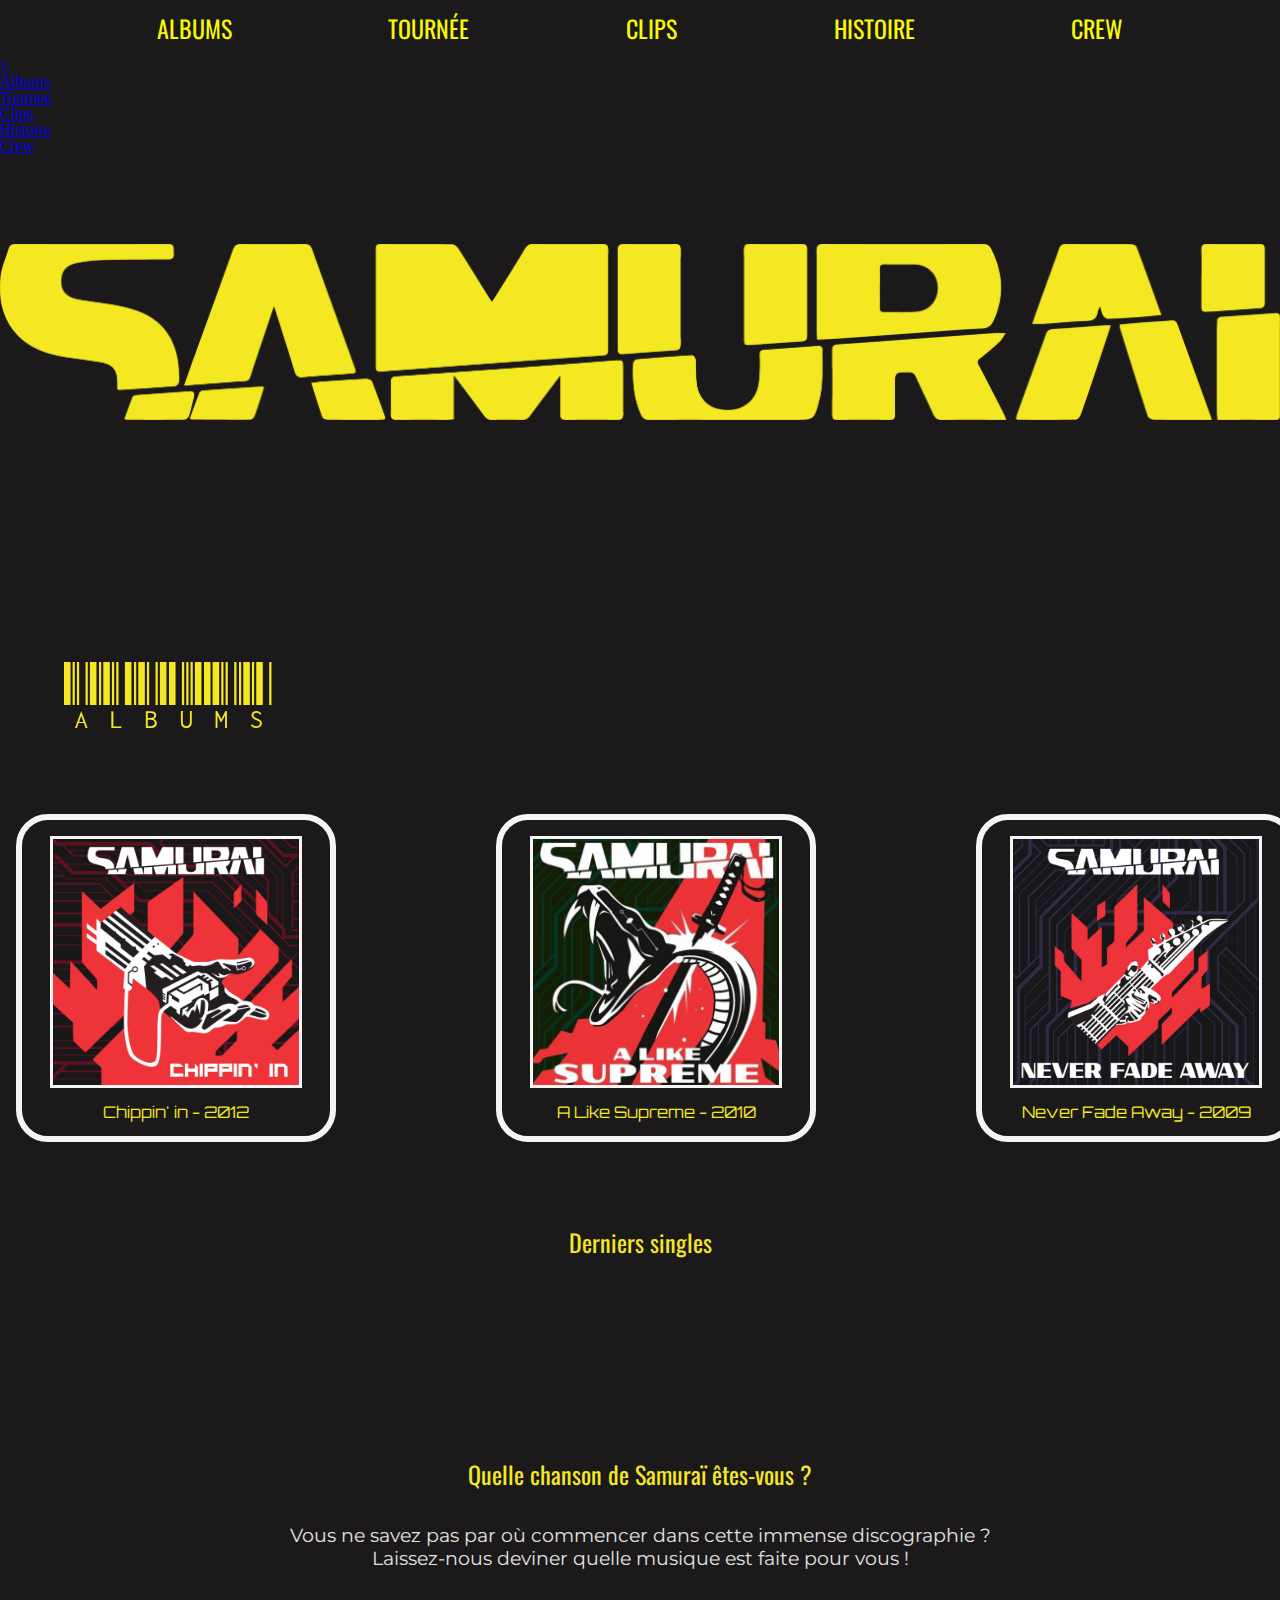
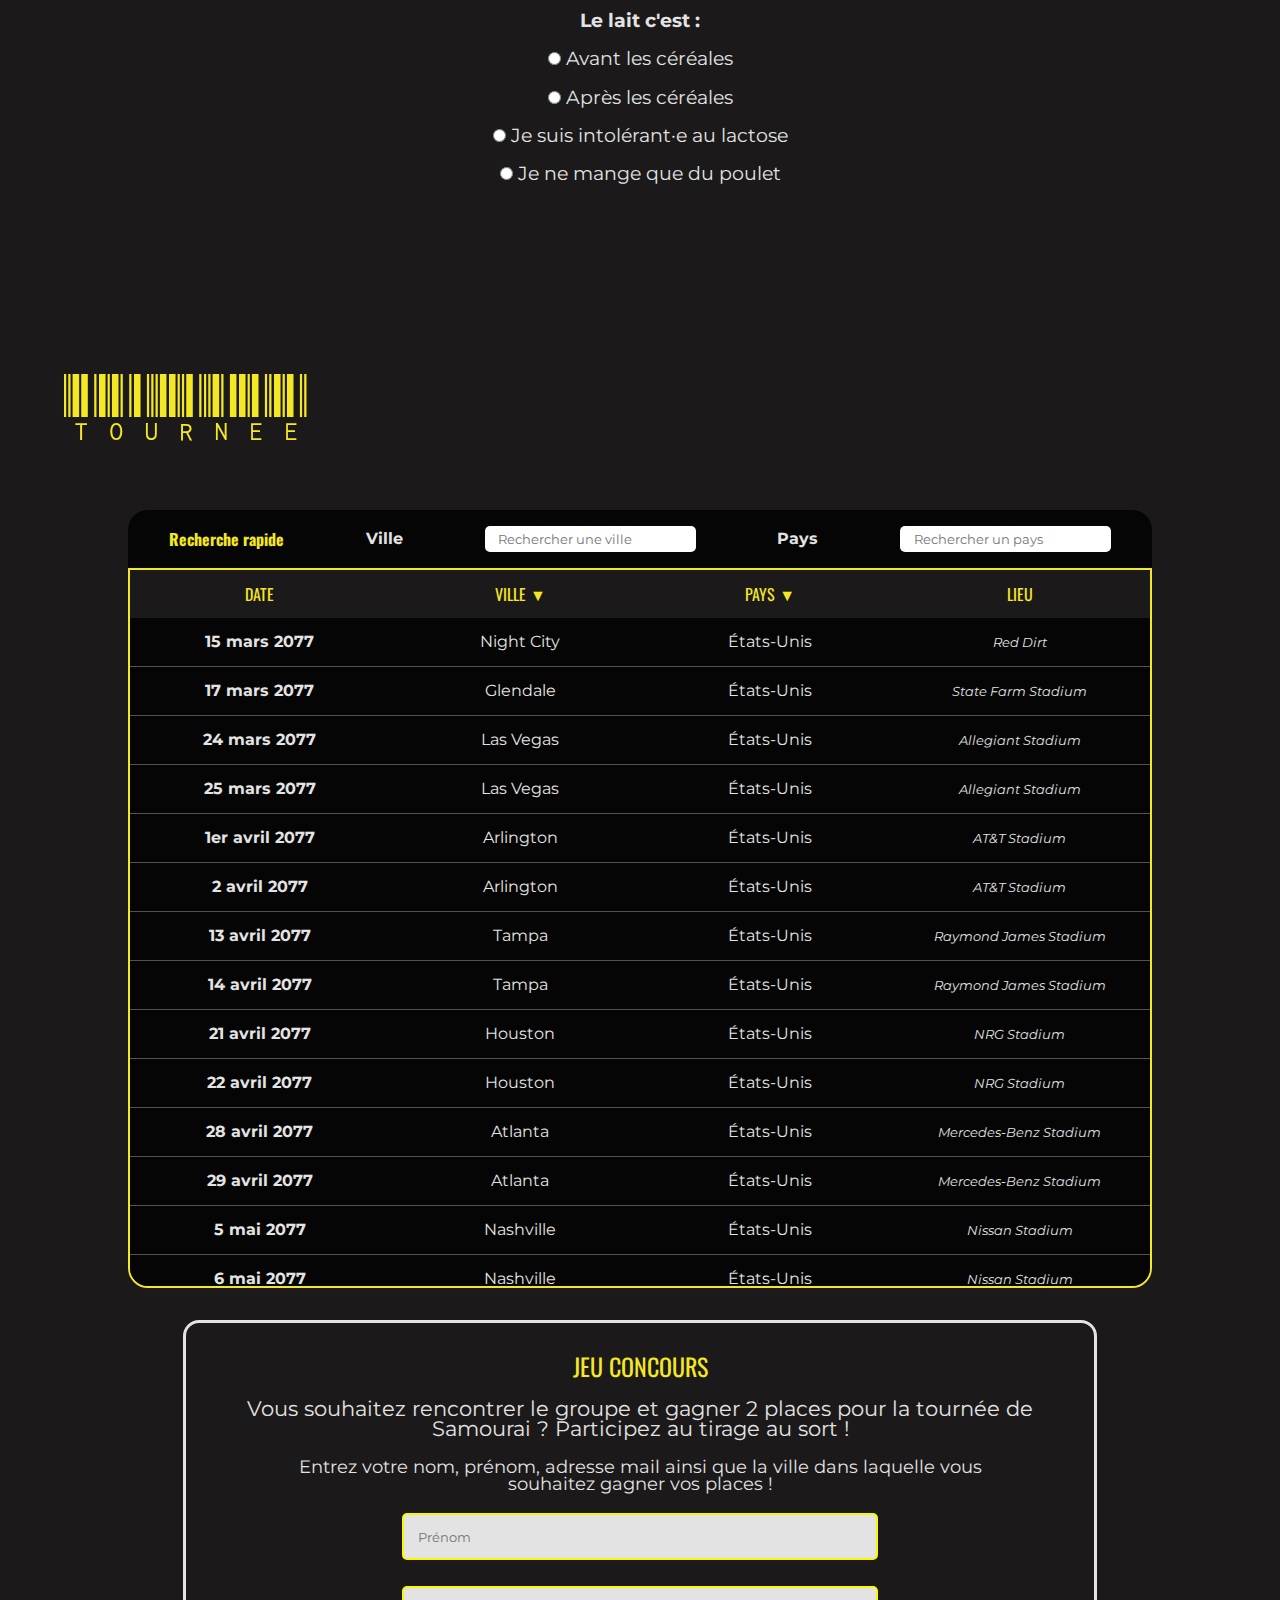
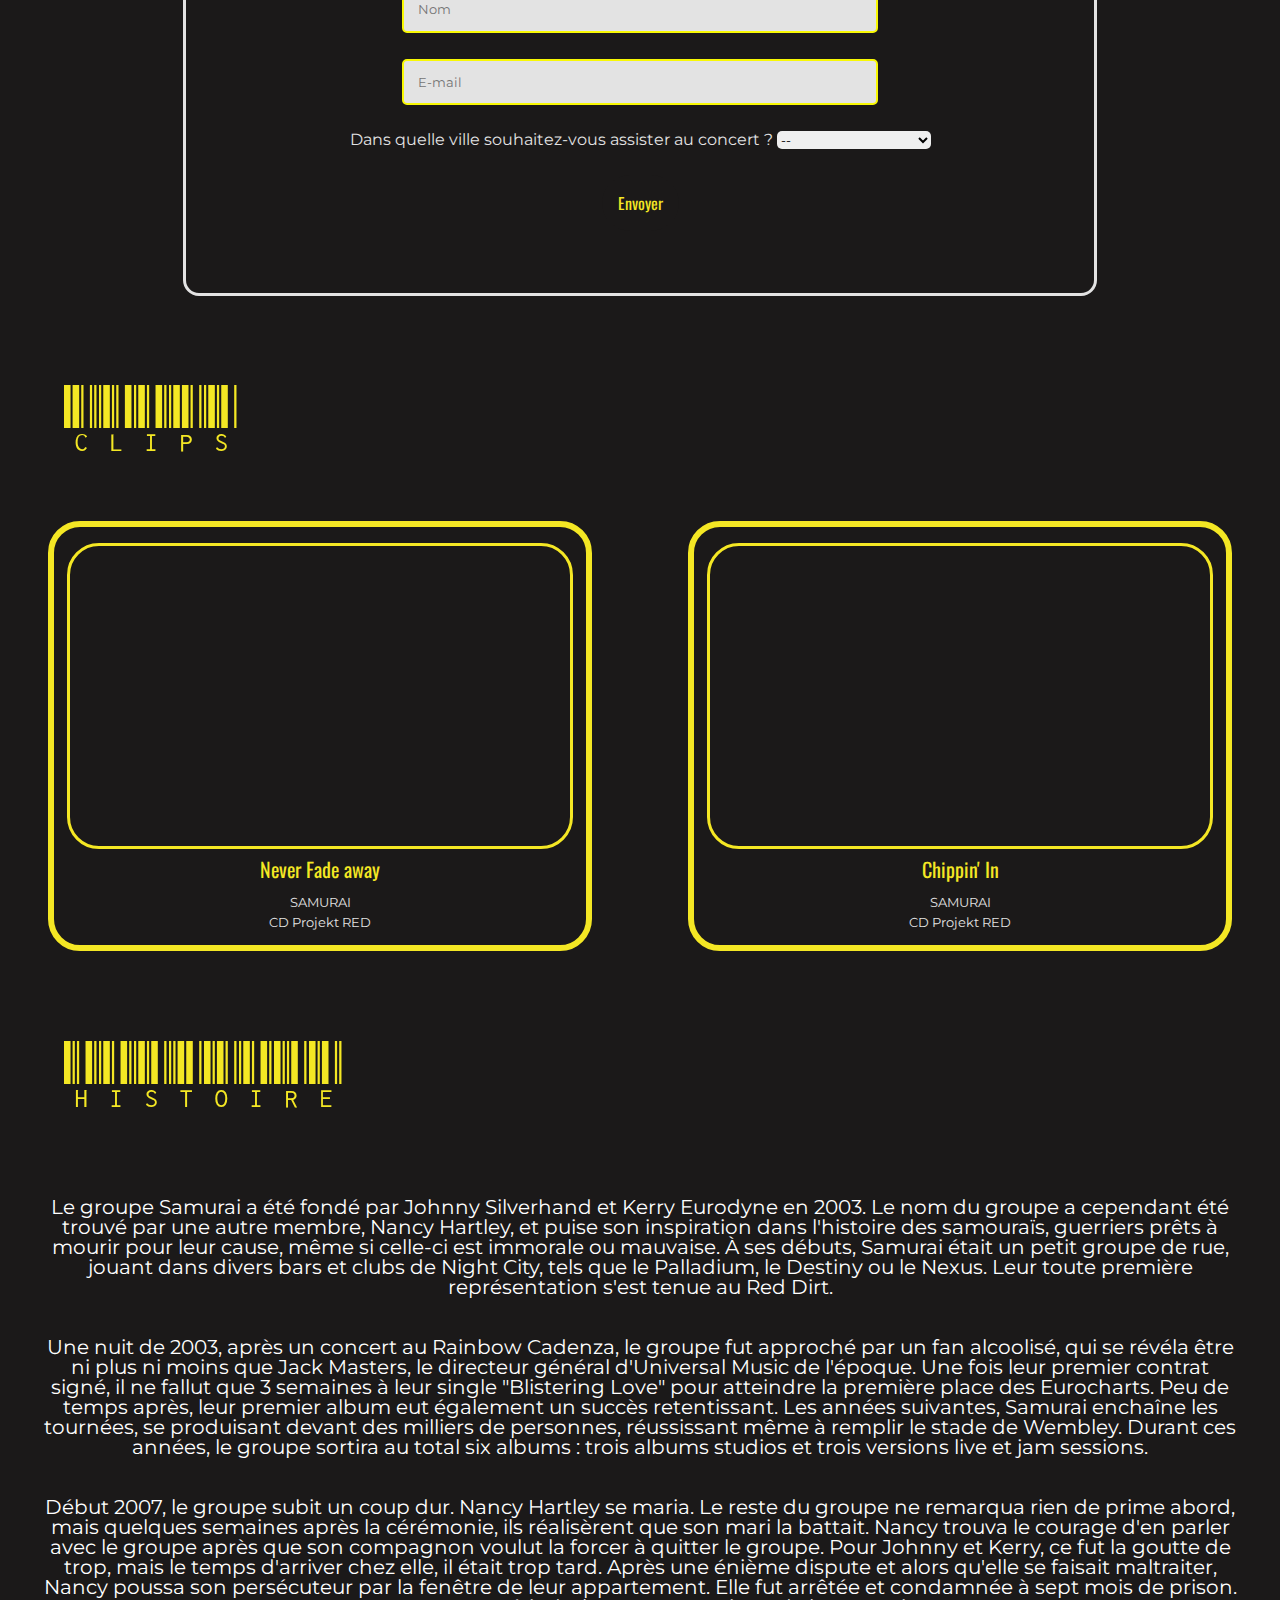
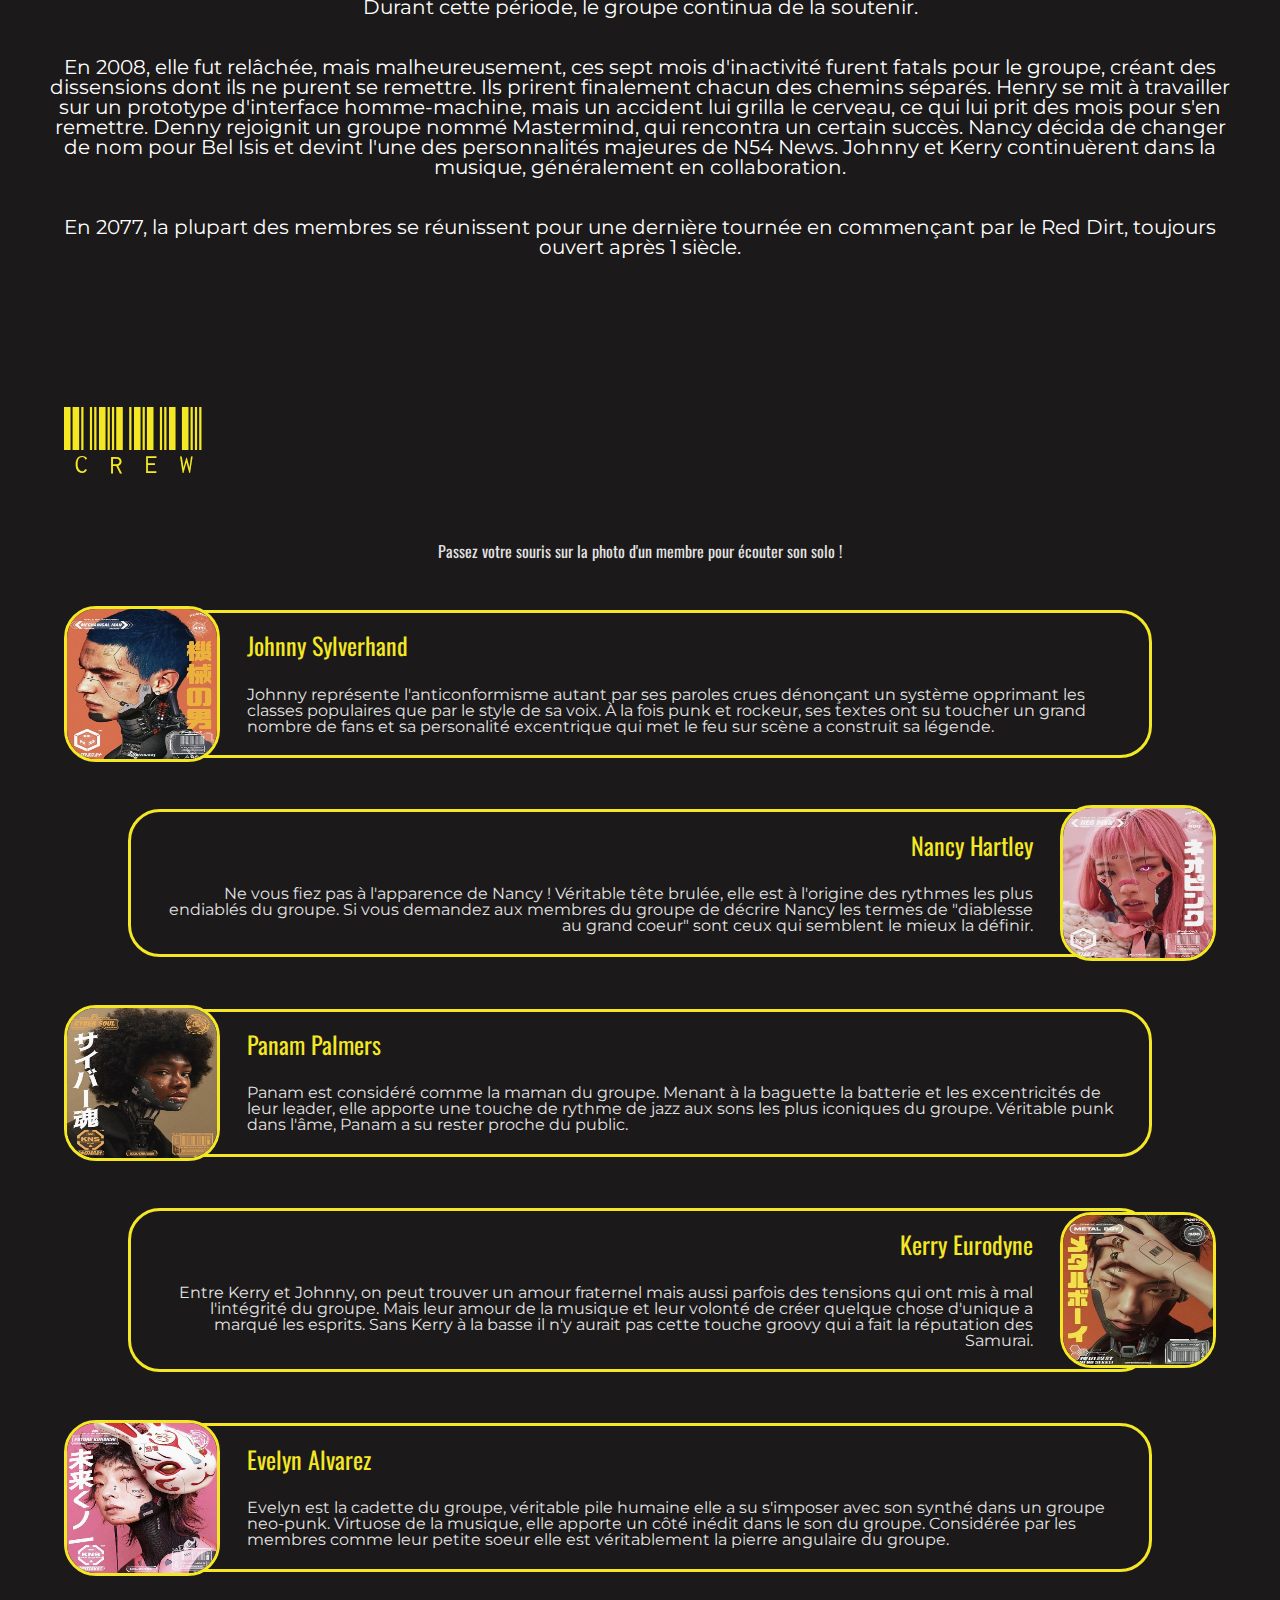
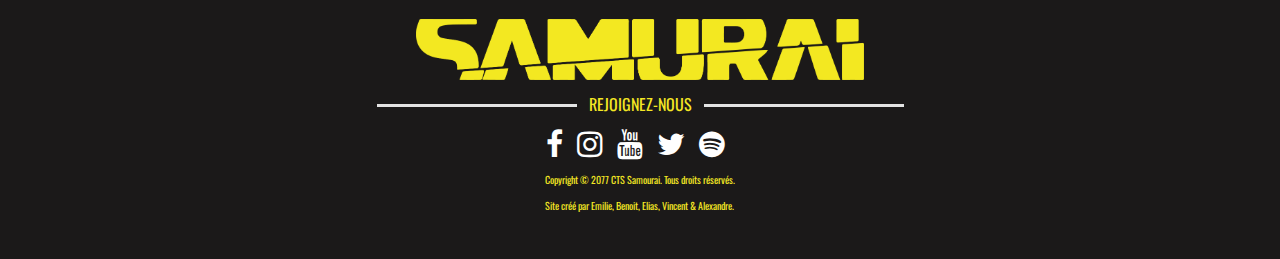
==== commit e6c5786c: "Update index.html" ====
--- a/index.html
+++ b/index.html
@@ -11,7 +11,7 @@
     <link rel="preconnect" href="https://fonts.gstatic.com" crossorigin>
     <link href="https://fonts.googleapis.com/css2?family=Oswald:wght@200..700&display=swap" rel="stylesheet">
     <link href="https://fonts.googleapis.com/css2?family=Orbitron:wght@400..900&display=swap" rel="stylesheet">
-
+    <link rel="icon" type="image/vnd.icon" href="Images/favicon.ico">
     <link href="https://fonts.googleapis.com/css2?family=Montserrat:ital,wght@0,100..900;1,100..900&display=swap"
         rel="stylesheet">
     <link rel="stylesheet" href="https://cdnjs.cloudflare.com/ajax/libs/font-awesome/4.7.0/css/font-awesome.min.css">
@@ -36,20 +36,25 @@
                     <li class="entreemenu"><a href="#crew">Crew</a></li>
                 </ul>
             </div>
-            <div class="menu-toggle">
-                <div class="bar"></div>
-                <div class="bar"></div>
-                <div class="bar"></div>
-            </div>
-            <div class="mobile-menu desktop-menu">
+            <div id="mySidenav" class="sidenav">
+                <a id="closeBtn" href="#" class="close">×</a>
                 <ul>
-                    <li><a href="#albums">Albums</a></li>
-                    <li><a href="#tournee">Tournée</a></li>
-                    <li><a href="#clips">Clips</a></li>
-                    <li><a href="#histoire">Histoire</a></li>
-                    <li><a href="#crew">Crew</a></li>
+                  <li><a href="#albums">Albums</a></li>
+                  <li><a href="#tournee">Tournee</a></li>
+                  <li><a href="#clips">Clips</a></li>
+                  <li><a href="#histoire">Histoire</a></li>
+                  <li><a href="#crew">Crew</a></li>
+
                 </ul>
-            </div>
+              </div>
+              
+              <a href="#" id="openBtn">
+                <span class="burger-icon">
+                  <span></span>
+                  <span></span>
+                  <span></span>
+                </span>
+              </a>
         </nav>
         <header>
             <div class="group-name">
@@ -1873,7 +1878,7 @@
                 <div id="clip1">
                     <iframe id="ClipVideo2" src="https://www.youtube.com/embed/Igq3d6XA75Y?si=KunkWaglfMLZyuBQ"
                         frameborder="0" allowfullscreen></iframe>
-                    <h4> <span id="clipinfo">Never Fade away</span></h4>
+                     <h4 id="clipTitle">Never Fade away</h4>
                     <span id="clipinfo">SAMURAI</span>
                     <span id="clipinfo">CD Projekt RED</span>
                 </div>
@@ -1884,7 +1889,7 @@
                         allow="accelerometer; autoplay; clipboard-write; encrypted-media; gyroscope; picture-in-picture; web-share"
                         allowfullscreen>
                     </iframe>
-                    <h4><span id="clipinfo">Chippin' In</span></h4>
+                    <h4 id="clipTitle">Chippin' In</h4>
                     <span id="clipinfo">SAMURAI</span>
                     <span id="clipinfo">CD Projekt RED</span>
                 </div>
@@ -1939,6 +1944,7 @@
             <!-- CREW -->
  <h2>CREW</h2>
         <div class="crew">
+             <h4 id="instructionCrew">Passez votre souris sur la photo d'un membre pour écouter son solo !</h4>
             <div id="crewLeft">
                 <img id="crewPhotoLeft1" src="Images/crew6.jpg" alt="silverhand">
                 <div id="overlayCrewLeft">
--- a/styleMobile.css
+++ b/styleMobile.css
@@ -0,0 +1,674 @@
+@media screen and (max-width:990px) { 
+
+      * {
+        overflow: initial;
+        overflow-x: initial;
+    }
+
+     section {padding-top: 2rem;}
+     
+    h2{
+        font-size: 40pt;
+    }
+     
+/* HEADER DU SITE EN MOBILE*/
+
+.imageTitre {
+    width: 100%;
+}
+
+.desktop-menu {
+    display: none;
+}
+
+/* CARROUSEL VERSION MOBILE*/
+
+.carouselList ul {
+    display: flex;
+    align-items:center ;
+}
+.carouselAll {
+    display: flex;
+    width: 100%;
+    justify-content: center;
+    background-color: transparent;
+}
+
+.carouselAll::-webkit-scrollbar {
+    width: 0 !important;
+}
+
+.carouselList {
+    padding: 1rem;
+    display: grid;
+    grid-template-columns: repeat(6, 100%);
+    grid-template-rows: 1fr;
+    grid-column-gap: 1rem;
+    grid-row-gap: 1rem;
+    overflow: scroll;
+    scroll-snap-type: both mandatory;
+    
+}
+
+.liCarousel {
+    scroll-snap-align: center;
+    display: flex;
+    justify-content: center;
+    flex-direction: column;
+    align-items: center;
+    color: var(--primaryColor);
+    gap: 2em;
+    background-color: rgb(27, 25, 25, 0.8);
+    padding-top: 1rem;
+    padding-left: 0rem;
+    padding-right: 0rem;
+    padding-bottom: 1rem;
+    border-radius: 2rem;
+    display: flex;
+    flex-direction: column;
+    scroll-snap-align: center;
+    display: flex;
+    justify-content: center;
+    align-items: center;
+    font-family: var(--h3font);
+}
+
+.imgCarousel {
+    border: 0.2rem solid whitesmoke;
+    width: 50%;
+}
+
+/*Singles*/ 
+    
+.derniersSingles{padding-top:2em;}
+.listeChansons {display:none}
+/*Quizz*/
+
+.listeChansonsMobile {padding:1em;
+gap:1em;}
+
+.consigneQuizz {padding-top:1em;
+font-weight: bold;}
+
+.partieQuizz {font-family: var(--primaryfont);
+    text-align: center;
+    align-items: center;
+    line-height: 1.2em;
+    margin: auto;
+    padding-top:2em;
+    padding-bottom:1em;
+    width:80%;
+    color: #E3E3E3;
+background-color: var(--opacityColor);
+}
+
+.quizz  {padding-top:1em;
+display:flex;
+flex-direction:column;
+justify-content: center;
+align-items: center;
+align-content: center;
+gap:0.8em;
+}
+
+
+
+
+/* TOURNÉE VERSION MOBILE*/
+
+/* barre recherche pays */
+
+.recherchePays {
+    color: #E3E3E3;
+    display: flex;
+    margin-top: 2em;
+    margin-left: auto;
+    margin-right: auto;
+    padding-top:1em;
+    flex-direction: column;
+    align-items: center;
+    width: 80%;
+    gap:0.5em;
+    font-weight: bold;
+    padding-bottom: 1em;
+    padding-top: em;
+    border-radius: 1em 1em 0 0;
+    font-family: var(--primaryfont);
+    background-color: rgb(0, 0, 0, 0.8);
+}
+
+.zoneRecherche {
+    padding-left: 1em;
+    padding-right: 1em;
+    height: 2em;
+}
+
+/*Tournée*/
+.tableTournee::-webkit-scrollbar {
+    width: 0 !important;
+}
+
+.tableTournee {
+    margin: auto;
+    margin-top: 0;
+    margin-bottom: 2em;
+    display: flex;
+    text-align: start;
+    overflow: scroll;
+     overflow-x:hidden;
+    width: max-content;
+    height: 40em;
+    width: 80%;
+    border: 0.2rem solid var(--h2Color);
+    border-radius: 0 0 2em 2em;
+
+}
+
+.headtabletournee {
+    visibility: hidden;
+    width: 1px
+}
+
+td {
+    color: #E3E3E3;
+    text-align: center;
+    font-family: var(--primaryfont);
+    border-bottom: #53534f;
+    border-style: solid;
+    border-left: none;
+    border-right: none;
+    border-top: none;
+    border-collapse: collapse;
+    background-color: rgb(0, 0, 0, 0.8);
+}
+
+tr {
+    display: flex;
+    flex-direction: column;
+    font-size: 0.7rem;
+    z-index: 2;
+}
+
+td {
+    border: none;
+    font-size: 1.5em;
+    padding: none;
+    margin: 0em;
+}
+
+tbody {
+    width: 100%;
+}
+
+.datesTournee {
+    font-weight: bold;
+    border-top: solid;
+    border-color: #53534f;
+    padding-top: 1em;
+}
+
+.lieuxTournee {
+    font-style: italic;
+    font-size: 0.8em;
+    padding-bottom: 1em;
+    padding-right: 0px;
+}
+
+th {
+    text-align: left;
+    font-size: 1.5em;
+    font-family: var(--primaryfont);
+    padding: 1em;
+    margin: 0;
+    border: none;
+    width: fit-content;
+    z-index: 1;
+}
+
+/*Jeu concours*/
+.jeuConcours {
+    background-color: #131313, 0.8;
+    font-family: var(--primaryfont);
+    width: 80%;
+    margin: auto;
+    margin-top: 2em;
+    margin-bottom: 0;
+    text-align: center;
+    color: var(--primaryColor);
+    border: 0.2rem solid var(--secondaryColor);
+    border-radius: 1em;
+    padding: 0.4em;
+}
+
+.textjeuConcours {
+    color: #E3E3E3;
+padding : 1em;
+}
+
+.consignesConcours {
+    color: #E3E3E3;
+    font-size: 0.9em;
+    padding: 1em;
+}
+
+.formulaireJeu {
+    font-family: var(--primaryfont);
+    width: 90%;
+    margin: auto;
+    text-align: center;
+    color: #E3E3E3;
+    border-radius: 0 0 1em 1em;
+ 
+}
+
+.formulaireJeu>div {
+    margin-bottom: 20px;
+}
+
+.entreesForm {
+    padding: 3px;
+}
+
+input,
+select {
+    border-radius: 5px;
+    border: none;
+    font-family: var(--primaryfont);
+}
+
+select {margin-top : 1em;}
+
+.boutondenvoi {
+    display: inline-block;
+    padding: 1em;
+    font-size: 1em;
+    cursor: pointer;
+    text-align: center;
+    text-decoration: none;
+    outline: none;
+    background-color: var(--backgroundColor);
+    border: none;
+    border-radius: 30px;
+    font-size: 1rem;
+  font-family: var(--h3font);
+    color: var(--h1Color);
+}
+
+.boutondenvoi:hover {
+    background-color: black;
+}
+
+.labels {
+    display: none
+}
+
+.confirmationParticipation {
+    padding-bottom: 2em;
+}
+.caseformulaire {
+    padding: 1em;
+    width: 70%;
+    background-color: #E3E3E3;
+    border: solid 0.2em #F8F804;
+}
+
+
+/* CLIP VERSION MOBILE*/
+
+
+#clipcards {
+    display: flex;
+    flex-direction: column;
+    justify-content: space-evenly;
+}
+
+#clip1,
+#clip2 {
+    display: flex;
+    flex-direction: column;
+    width: auto;
+    align-items: center;
+    min-height: 3em;
+    padding: 1em 1em;
+    margin: auto;
+    background-color: #1b1919;
+    text-align: center;
+    border: 0.5rem solid #f4e724;
+    border-radius: 2rem;
+
+}
+
+#clip2 {
+    margin-top: 4em;
+}
+
+#ClipVideo1,
+#ClipVideo2 {
+    /* background-color: rgb(128, 0, 128, 0.5); */
+    text-align: center;
+    border: 0.2rem solid #f4e724;
+    border-radius: 2rem;
+
+}
+
+#clipTitle{
+    margin-top: 2%;
+    font-size: 15pt;
+    margin-bottom: 2%;
+}
+
+#clipinfo {
+    display: flex;
+    align-items: center;
+    font-family: var(--primaryfont);
+    color: var(--secondaryColor);
+    padding-top: 0.5em;
+    font-size:8pt;
+}
+
+
+
+
+
+
+
+/* HISTOIRE VERSION MOBILE*/
+
+.history {
+    width: 100%;
+    margin: 0;
+    height: 50vh;
+    background-image: url("https://staticdelivery.nexusmods.com/mods/3333/images/249/249-1608297603-63850099.png");
+    background-attachment: fixed;
+    background-position: center;
+    background-repeat: no-repeat;
+    background-size: cover;
+    font-family: var(--primaryfont);
+     overflow:scroll;
+}
+
+/*Ajout de la div texte pour paramètre et ajustement des valeurs*/
+.history-text {
+    text-align: center;
+    padding: 0em 1em 4em 1em;
+    line-height: 1.5em;
+    display: flex;
+    flex-direction: column;
+    justify-content: center;
+    align-items: center;
+    background-color: var(--opacityColor);
+}
+
+/*Taille de typo et marges modifiés*/
+.history p {
+    height: auto;
+    margin: 1em 2em 1em 2em;
+    display: flex;
+    justify-content: center;
+    align-items: center;
+     text-align: center;
+    color: var(--altPrimaryColor);
+    font-size: 10pt;
+    opacity: 2;
+    line-height: 1,5;
+}
+
+
+
+/* CREW VERSION MOBILE */
+
+     #instructionCrew{
+    display: flex;
+    justify-content: center;
+    margin-bottom: 5%;
+    background-color: var(--backgroundColor);
+    color: var(--secondaryColor);
+    font-size: 10pt;
+
+}
+
+.crew {
+    display: flex;
+    flex-direction: column;
+    gap: 98px;
+    padding-top: 7rem;
+    padding-bottom: 1rem;
+
+}
+
+#crewLeft {
+    display: flex;
+    align-items: center;
+    flex-direction: row;
+    margin-left: 5em;
+    padding-top: 10%;
+}
+
+#crewPhotoLeft1 {
+    position: absolute;
+    width: 150px;
+    height: 150px;
+    border-radius: 25px;
+    margin-left: -19%;
+    margin-top: -79%;
+     overflow:scroll;
+    text-align: center;
+    border: 0.2rem solid #f4e724;
+}
+#crewPhotoLeft3 {
+    position: absolute;
+    width: 150px;
+    height: 150px;
+    border-radius: 25px;
+    margin-left: -19%;
+    margin-top: -79%;
+     overflow:scroll;
+    text-align: center;
+    border: 0.2rem solid #f4e724;
+}
+#crewPhotoLeft5 {
+    position: absolute;
+    width: 150px;
+    height: 150px;
+    border-radius: 25px;
+    margin-left: -19%;
+    margin-top: -79%;
+     overflow:scroll;
+    text-align: center;
+    border: 0.2rem solid #f4e724;
+}
+
+.crewLeftTitle {
+    color: var(--h2Color);
+    text-align: right;
+    padding-bottom: 5%;
+    margin-right: 5%;
+    justify-content: flex-end;
+    display: flex;
+    font-family: oswald;
+        font-size: x-large;
+}
+
+#overlayCrewLeft {
+    padding: 2% 2%;
+    /* margin-left: 15%; */
+    margin-right: 10%;
+    margin-left: 0%;
+    padding-top: 5%;
+    /* background-color: #801468; */
+    font-family: var(--primaryfont);
+    /* border-radius: 25px; */
+    background-color: var(--opacityColor);
+    text-align: center;
+    border: 0.2rem solid #f4e724;
+    border-radius: 2rem;
+}
+
+.crewLeftInfo {
+    display: flex;
+    color: white;
+    margin-right: 5%;
+    text-align: right;
+    justify-content: flex-end;
+}
+
+#crewPhotoRight2 {
+    position: absolute;
+    width: 150px;
+    height: 150px;
+     overflow:scroll;
+    margin-right: -19%;
+    margin-top: -79%;
+    color:var(--altPrimaryColor);
+    text-align: center;
+    border: 0.2rem solid #f4e724;
+    border-radius: 2rem;
+}
+#crewPhotoRight4 {
+    position: absolute;
+    width: 150px;
+    height: 150px;
+     overflow:scroll;
+    margin-right: -19%;
+    margin-top: -79%;
+    color:var(--altPrimaryColor);
+    text-align: center;
+    border: 0.2rem solid #f4e724;
+    border-radius: 2rem;
+}
+
+#crewRight {
+    display: flex;
+    align-items: center;
+    flex-direction: row-reverse;
+    margin-right: 5em;
+    padding-top: 10%;
+}
+
+#overlayCrewRight {
+    padding: 2% 2%;
+    /* margin-right: 15%; */
+    padding-top: 5%;
+    margin-left: 10%;
+    margin-right: 0%;
+    /* background-color: #801468; */
+    font-family: var(--primaryfont);
+    /* border-radius: 25px; */
+    background-color: var(--opacityColor);
+    text-align: center;
+    border: 0.2rem solid #f4e724;
+    border-radius: 2rem;
+}
+
+.crewRightTitle {
+    color: #f4e724;
+    text-align: left;
+    padding-bottom: 5%;
+    margin-left: 5%;
+    justify-content: flex-start;
+    display: flex;
+    font-family: oswald;
+        font-size: x-large;
+}
+
+.crewRightInfo {
+    /* margin-right: 6em; */
+    display: flex;
+    color: white;
+    /* justify-content: flex-start; */
+    text-align: left;
+    margin-left: 5%;
+}
+
+
+/* FOOTER VERSION MOBILE */
+
+footer { font-family: var(--h3font);
+    color: var(--secondaryColor)
+}
+.footer-container {
+    display: flex;
+    background-color: var(--opacityColor);
+    justify-content: space-between;
+    align-items: center;
+    flex-direction: column;
+    height: 210px;
+    margin-top: 40px;
+}
+.bar-footer {
+    width: 100px;
+    height: 3px;
+    background-color: var(--secondaryColor) ;
+    margin-top: 6px;
+    margin-right: 12px;
+    margin-left: 12px;
+}
+.bar-footer p {
+    font-size: 100px;
+}
+.Copyright p{
+    color: var(--primaryColor);
+    font-size: 8px;
+}
+
+.text {
+    display: flex;
+    color: var(--primaryColor);
+    justify-content: space-around;
+    font-size: 13px;
+}
+
+.social-media a {
+    color: #fff;
+    text-decoration: none;
+    margin-right: 10px;
+    font-size: 30px;
+    justify-content: space-around;
+}
+.footer-nav ul {
+    list-style-type: none;
+    display: flex;
+    margin-left: 17px;
+}
+.footer-nav li {
+    margin-right: 20px;
+}
+.footer-nav a {
+    color: #fff;
+    text-decoration: none;
+    font-weight: bold;
+    font-size: 11px;
+}
+.footer-nav a:hover {
+    text-decoration: underline;
+}
+
+.Logo-footer {
+display: flex;
+width: 80%;
+
+} 
+
+
+
+/* BOUTTON POUR REMONTER HAUT DE PAGE  */
+#toTop {
+    display:none;
+    position: fixed;
+    bottom: 2em;
+    right: 1em;
+    z-index: 90;
+    border: none;
+    outline: none;
+    background-color: rgb(0, 0, 0, 0.5);
+    color: #F8F804;
+    cursor: pointer;
+    padding: 2em; 
+    border-radius: 10px;
+    font-size: 6pt;
+    opacity: 0.8;
+  }
+  #toTop:hover {
+    background-color: var(--opacityColor);
+  }
+}
--- a/styleDesktop.css
+++ b/styleDesktop.css
@@ -0,0 +1,788 @@
+@media screen and (min-width:991px) {
+
+    * {
+        overflow: initial;
+        overflow-x: initial;
+    }
+
+    /* HEADER VERSION DESKTOP*/
+    .sticky {
+        position: sticky;
+        top: 0;
+        z-index: 99;
+        background-color: var(--backgroundColor);
+    }
+
+    header {
+
+        height: 50vh;
+        background-color: var(--backgroundColor);
+
+    }
+
+    .imageTitre {
+        padding-top: 10vh;
+        width: 100%;
+    }
+
+    .menu-toggle {
+        display: none;
+    }
+
+    .mobile-menu.active {
+        display: none;
+    }
+
+    .mobile-menu li {
+        display: none;
+    }
+
+    .menu {
+        display: visible;
+    }
+
+    .menu a {
+        color: #f8f804;
+        text-decoration: none;
+        font-family: var(--h3font);
+        text-transform: uppercase;
+        font-size: 1.5em;
+    }
+
+    .listemenu {
+        display: flex;
+        flex-direction: row;
+        justify-content: space-evenly;
+        padding : 1em 0em 1em 0em ;
+        width: 100%;
+        background-color: var(--backgroundColor);
+    }
+    .entreemenu>a:hover {color:var(--secondaryColor)}
+
+    .menu {
+        position: sticky;
+        top: 0px;
+    }
+
+
+    /* CARROUSEL VERSION DESKTOP*/
+
+    .carouselAll {
+    width: 100%;
+    margin: 0;
+    display: flex;
+    justify-content: center;
+    background-color: transparent;
+  }
+
+  .carouselList {
+    padding: 1rem;
+    display: grid;
+    grid-template-columns: repeat(6, 20rem);
+    grid-template-rows: 1fr;
+    grid-column-gap: 0.5rem;
+    grid-row-gap: 1rem;
+    overflow: scroll;
+    max-height: 30%;
+    scroll-snap-type: both mandatory;
+    scroll-padding: 1rem;
+    gap: 10rem;
+  }
+
+
+  .active {
+    scroll-snap-type: unset;
+  }
+
+  .liCarousel {
+    scroll-snap-align: center;
+    display: flex;
+    justify-content: center;
+    flex-direction: column;
+    align-items: center;
+    border: 0.4rem solid whitesmoke;
+    color: var(--primaryColor);
+    gap: 1em;
+    background-color: rgb(27, 25, 25, 0.8);
+    font-family: "orbitron";
+    padding-top: 1rem;
+    padding-left: 0rem;
+    padding-right: 0rem;
+    padding-bottom: 1rem;
+    border-radius: 2rem;
+  }
+
+  .imgCarousel {
+    border: 0.2rem solid whitesmoke;
+    width: 80%;
+}
+
+section {
+    padding-top: 2em;
+    padding-right:0px;
+    padding-bottom: 2em;
+    padding-left:0px;
+}
+
+
+    h2 {
+        font-size: 4.5rem;
+
+    }
+
+     /*Singles*/ 
+    
+    .derniersSingles{padding-top:3em;}
+    .listeChansons {padding-top:2em;
+        display:flex;
+        flex-direction:row;
+        gap:1em;
+    padding-left:1em;
+padding-right:1em}
+
+    .listeChansonsMobile {display:none;}
+   
+
+/*Quizz*/
+
+    .consigneQuizz {padding-top:1em;
+    font-weight: bold;}
+
+    .partieQuizz {font-family: var(--primaryfont);
+        font-size:1.2em;
+        text-align: center;
+        align-items: center;
+        line-height: 1.2em;
+        margin: auto;
+        padding-top:2em;
+        padding-bottom:1em;
+        width:80%;
+        color: #E3E3E3;
+    background-color: var(--opacityColor);
+}
+
+.quizz  {padding-top:1em;
+display:flex;
+flex-direction:column;
+justify-content: center;
+align-items: center;
+align-content: center;
+gap:0.8em;
+}
+    
+
+    /* TOURNÉE VERSION DESKTOP*/
+
+    /*Jeu Concours*/
+
+    .confirmationParticipation {
+        font-weight: bold;
+    }
+
+    .jeuConcours {
+        background-color: #131313 0.8;
+        font-family: var(--primaryfont);
+        width: 70%;
+        margin: auto;
+        margin-top: 2em;
+        text-align: center;
+        color: #E3E3E3;
+        border-radius: 2rem;
+        background-color: var(--opacityColor);
+        border: 0.2rem solid var(--secondaryColor);
+        border-radius: 1em;
+        padding: 0.4em;
+    }
+
+    .labels {
+        display: none
+    }
+
+    .caseformulaire {
+        padding: 1em;
+        width: 40%;
+        background-color: #E3E3E3;
+        border: solid 0.2em white;
+    }
+
+    .textjeuConcours {
+        color: #e3e3e3;
+        font-size: 1.3em;
+        padding-right: 2em;
+        padding-left: 2em;
+        padding-top: 1em;
+    }
+
+    .consignesConcours {
+        color: #E3E3E3;
+        font-size: 1.1em;
+        padding: 1em;
+        padding-right: 5em;
+        padding-left: 5em;
+    }
+
+   .formulaireJeu  {
+        font-family: var(--primaryfont);
+        margin: auto;
+        text-align: center;
+        color: #E3E3E3;
+        border-radius: 2rem;
+      
+    }
+
+   .formulaireJeu>div {
+        margin-bottom: 20px;
+    }
+
+    .entreesForm {
+        padding: 3px;
+    }
+
+    input,
+    select {
+        border-radius: 5px;
+        border: none;
+        font-family: var(--primaryfont);
+    }
+
+    .boutondenvoi {
+        display: inline-block;
+        padding: 1em;
+        font-size: 1em;
+        cursor: pointer;
+        text-align: center;
+        text-decoration: none;
+        outline: none;
+        background-color: var(--backgroundColor);
+        border: none;
+        border-radius: 30px;
+        font-size: 1rem;
+       font-family: var(--h3font);
+        color: var(--h1Color);
+    }
+
+    .boutondenvoi:hover {
+        background-color: black;
+    }
+
+    .confirmationParticipation {
+        padding-bottom: 2em;
+    }
+
+    .caseformulaire {
+        padding: 1em;
+        width: 50%;
+        background-color: #E3E3E3;
+        border: solid 0.2em #F8F804;
+    }
+    
+
+    /*barre recherche pays*/
+    .recherchePays {
+        color: #E3E3E3;
+        display: flex;
+        flex-direction: row;
+        justify-content: space-around;
+        align-items: center;
+        height: fit-content;
+        width: 80%;
+        margin: auto;
+        padding-top: 1em;
+        padding-bottom: 1em;
+        border-radius: 20px 20px 0 0;
+        font-weight: bold;
+        font-family: var(--primaryfont);
+        background-color: rgb(0, 0, 0, 0.8);
+
+    }
+
+    .zoneRecherche {
+        padding-left: 1em;
+        padding-right: 1em;
+        height: 2em;
+    }
+
+   
+
+    /*tableau tournée*/
+    .tableTournee {
+        display: block;
+        margin: auto;
+        margin-top: 0px;
+        margin-bottom: 0px;
+        overflow: scroll;
+       overflow-x:hidden;
+        width: 80%;
+        height: 80vh;
+        padding: 0px;
+        border-collapse: collapse;
+        border-radius: 0 0 0 0;
+        border: 2px solid #f4e724;
+        border-radius: 0 0 20px 20px;
+    }
+
+    .tableTournee::-webkit-scrollbar {
+        width: 0 !important;
+    }
+
+    .headtabletournee {
+        display: table-header-group;
+        visibility: visible;
+        position: sticky;
+        top: 0px;
+        z-index: 1;
+        width: auto;
+    }
+
+    td {
+        color: #e3e3e3;
+        display: table-cell;
+        text-align: center;
+        font-family: var(--primaryfont);
+        padding: 1em;
+        border: 1px solid #53534f ;
+        border-left: none;
+        border-right: none;
+        border-top: none;
+        border-collapse: collapse;
+        background-color: rgb(0, 0, 0, 0.8);
+    }
+
+    tr {
+        display: table-row;
+    }
+
+    th {
+        background-color: #1B1919;
+        color: #f4e724;
+        visibility: show;
+        text-align: center;
+        font-family: var(--h3font);
+        width: 50vw;
+        padding:1em;
+    }
+
+    .lieuxTournee {
+        font-style: italic;
+        font-size:0.8em;
+    }
+
+    .datesTournee {
+        font-weight: bold;
+        border-top: none;
+    }
+
+
+
+    /* CLIP VERSION DESKTOP*/
+
+    #clipcards {
+        display: flex;
+        flex-direction: row;
+        justify-content: space-evenly;
+        
+    }
+
+    #clip1,
+    #clip2 {
+        display: flex;
+        flex-direction: column;
+        width: auto;
+        align-items: center;
+        min-height: 3em;
+        padding: 1em 1em;
+        margin: auto;
+        background-color: #1b1919;
+        text-align: center;
+        border: 0.4rem solid #f4e724;
+        border-radius: 2rem;
+        width: 500px;
+
+    }
+
+    #clip2 {
+        margin-top: 0;
+    }
+
+    #ClipVideo1,
+    #ClipVideo2 {
+        /* background-color: rgb(128, 0, 128, 0.5); */
+        text-align: center;
+        border: 0.2rem solid #f4e724;
+        border-radius: 2rem;
+        height: 300px;
+        width: 500px;
+    }
+
+
+#clipTitle{
+    margin-top: 2%;
+    font-size: 15pt;
+    margin-bottom: 2%;
+}
+
+    #clipinfo {
+        display: flex;
+        align-items: center;
+        font-family: var(--primaryfont);
+        color: var(--secondaryColor);
+        padding-top: 0.5em;
+        font-size:10pt;
+        
+    }
+
+    /* HISTOIRE VERSION DESKTOP*/
+
+    .history {
+        height: 100%;
+        background-attachment: fixed;
+        background-position: center;
+        background-repeat: no-repeat;
+        background-size: cover;
+        background-image: url("https://staticdelivery.nexusmods.com/mods/3333/images/249/249-1608297603-63850099.png");
+        font-family: var(--primaryfont);
+    }
+
+    /*Rajout d'une div pour contrôler la fenêtre incluant le texte*/
+    .history {
+        height: 75%;
+        background-attachment: fixed;
+        background-position: center;
+        background-repeat: no-repeat;
+        background-size: cover;
+        background-image: url("https://staticdelivery.nexusmods.com/mods/3333/images/249/249-1608297603-63850099.png");
+        font-family: var(--primaryfont);
+    }
+
+    .history-text {
+        height:50vh;
+        display: flex;
+        justify-content: center;
+        align-items: center;
+        flex-direction: column;
+        height: auto;
+        width: 100%;
+        background-color: var(--opacityColor);
+    }
+
+    .history p {
+        display: flex;
+        justify-content: center;
+        align-items: center;
+        text-align: center;
+        font-size: 15pt;
+        opacity: 2;
+        padding: 1em 2em;
+        color: var(--altPrimaryColor);
+        line-height: 1,5;
+    }
+
+
+    /* CREW VERSION DESKTOP ELIAS */
+
+   
+    #instructionCrew{
+        display: flex;
+        justify-content: center;
+        margin-bottom: 5%;
+        background-color: var(--backgroundColor);
+        color: var(--secondaryColor);
+
+    }
+
+    .crew {
+        display: flex;
+        flex-direction: column;
+        gap: 0px;
+  
+        margin-right: 10%;
+        margin-left: 10%;
+    }
+
+    #crewPhotoLeft1 {
+        position: absolute;
+        width: 150px;
+        height: 150px;
+        overflow: auto;
+        border-radius: 25px;
+        margin-left: -5%;
+        margin-top: 0;
+          /* background-color: #801468; */
+    font-family: var(--primaryfont);
+    /* border-radius: 25px; */
+    background-color: var(--opacityColor);
+    text-align: center;
+    border: 0.2rem solid #f4e724;
+    border-radius: 2rem; 
+    }
+
+    #crewPhotoLeft3 {
+        position: absolute;
+        width: 150px;
+        height: 150px;
+        overflow: auto;
+        border-radius: 25px;
+        margin-left: -5%;
+        margin-top: 0;
+          /* background-color: #801468; */
+    font-family: var(--primaryfont);
+    /* border-radius: 25px; */
+    background-color: var(--opacityColor);
+    text-align: center;
+    border: 0.2rem solid #f4e724;
+    border-radius: 2rem;
+    }
+    #crewPhotoLeft5 {
+        position: absolute;
+        width: 150px;
+        height: 150px;
+        overflow: auto;
+        border-radius: 25px;
+        margin-left: -5%;
+        margin-top: 0;
+          /* background-color: #801468; */
+    font-family: var(--primaryfont);
+    /* border-radius: 25px; */
+    background-color: var(--opacityColor);
+    text-align: center;
+    border: 0.2rem solid #f4e724;
+    border-radius: 2rem;
+       
+       
+    }
+
+    #overlayCrewLeft {
+        margin-left: 0;
+        padding: 2% 2%;
+           /* background-color: #801468; */
+           font-family: var(--primaryfont);
+           /* border-radius: 25px; */
+           background-color: var(--opacityColor);
+           text-align: center;
+           border: 0.2rem solid #f4e724;
+           border-radius: 2rem;
+    }
+
+    #crewLeft {
+        padding-top: 0%;
+        display: flex;
+        align-items: center;
+        flex-direction: row;
+    }
+
+    #crewRight {
+        padding-bottom: 5%;
+        padding-top: 5%;
+        display: flex;
+        align-items: center;
+        flex-direction: row-reverse;
+    }
+
+    .crewLeftTitle {
+        text-align: right;
+        padding-bottom: 3%;
+        margin-left: 4em;
+        justify-content: flex-start;
+        display: flex;
+        font-family: oswald;
+        font-size: x-large;
+    }
+
+    .crewLeftInfo {
+        margin-left: 6em;
+        justify-content: flex-start;
+        text-align: left;
+        color:var(--secondaryColor);
+    }
+
+    #crewPhotoRight2 {
+        position: absolute;
+        width: 150px;
+        height: 150px;
+        overflow: auto;
+        margin-top: 0;
+        margin-right: -5%;
+        border-radius: 2rem;
+        color:var(--altPrimaryColor);
+        text-align: center;
+        border: 0.2rem solid #f4e724;
+        border-radius: 2rem;
+    }
+
+    #crewPhotoRight4 {
+        position: absolute;
+        width: 150px;
+        height: 150px;
+        overflow: auto;
+        margin-top: 0;
+        margin-right: -5%;
+        border-radius: 2rem;
+        color:var(--altPrimaryColor);
+        text-align: center;
+        border: 0.2rem solid #f4e724;
+        border-radius: 2rem;
+    }
+
+    #overlayCrewRight {
+        margin-right: 0;
+        padding: 2% 2%;
+           /* background-color: #801468; */
+    font-family: var(--primaryfont);
+    /* border-radius: 25px; */
+    background-color: var(--opacityColor);
+    text-align: center;
+    border: 0.2rem solid #f4e724;
+    border-radius: 2rem;
+    }
+
+    .crewRightTitle {
+        text-align: right;
+        padding-bottom: 3%;
+        margin-right: 4em;
+        justify-content: flex-end;
+        display: flex;
+        font-family: oswald;
+        font-size: x-large;
+    }
+
+    .crewRightInfo {
+        display: flex;
+        flex-direction: row-reverse;
+        justify-content: flex-start;
+        text-align: right;
+        margin-right: 6em;
+        color:var(--secondaryColor);
+    }
+
+    /* FOOTER VERSION DESKTOP */
+    footer { font-family: var(--h3font);
+        /* background: #131313; */
+        color: var(--secondaryColor)
+    }
+    .footer-container {
+        display: flex;
+        background-color: var(--opacityColor);
+        justify-content: space-between;
+        align-items: center;
+        flex-direction: column;
+        height: 240px;
+        margin-top: 15px;
+    }
+    .bar-footer {
+        width: 200px;
+        height: 3px;
+        background-color: var(--secondaryColor) ;
+        margin-top: 8px;
+        margin-right: 12px;
+        margin-left: 12px;
+    }
+    .bar-footer p {
+        font-size: 100px;
+    }
+    .Copyright p{
+        color: var(--primaryColor);
+        font-size: 10px;
+    }
+
+    .text {
+        display: flex;
+        color: var(--primaryColor);
+        justify-content: space-around;
+    }
+    .social-media a {
+        color: #fff;
+        text-decoration: none;
+        margin-right: 10px;
+        font-size: 30px;
+        justify-content: space-around;
+    }
+
+   .social-media>a:hover{color:var(--primaryColor)}
+
+    .footer-nav ul {
+        list-style-type: none;
+        display: flex;
+        margin-left: 17px;
+    }
+    .footer-nav li {
+        margin-right: 20px;
+    }
+    .footer-nav a {
+        color: #fff;
+        text-decoration: none;
+        font-weight: bold;
+        font-size: 11px;
+    }
+    .footer-nav a:hover {
+        text-decoration: underline;
+    }
+
+   .Logo-footer {
+    display: flex;
+
+    width: 35%;
+
+} 
+   
+    /*
+
+    .footer .row {
+        width: 100%;
+        margin: 1% 0%;
+        padding: 0.6% 0%;
+        color: gray;
+        font-size: 0.8em;
+    }
+
+    .footer .row a {
+        text-decoration: none;
+        color: yellow;
+        transition: 0.5s;
+    }
+
+    .footer .row a:hover {
+        color: rgb(240, 0, 150);
+    }
+
+    .footer .row ul {
+        width: 100%;
+    }
+
+    .footer .row ul li {
+        display: inline-block;
+        margin: 0px 30px;
+    }
+
+    .footer .row a i {
+        font-size: 2em;
+        margin: 0% 1%;
+    }
+} */
+
+/*bouton de retour en haut*/
+    #toTop {
+        display:none;
+        position: fixed;
+        bottom: 2em;
+        right: 1em;
+        z-index: 90;
+        border: none;
+        outline: none;
+        background-color: rgb(0, 0, 0, 0.5);
+        color: #f8f804;
+        cursor: pointer;
+        padding: 2em;
+        border-radius: 10px;
+        font-size: 10pt;
+        opacity: 0.8;
+        
+      }
+      #toTop:hover {
+        background-color: #53534f;
+      }
+    
+    
+    
+    
+    }
+
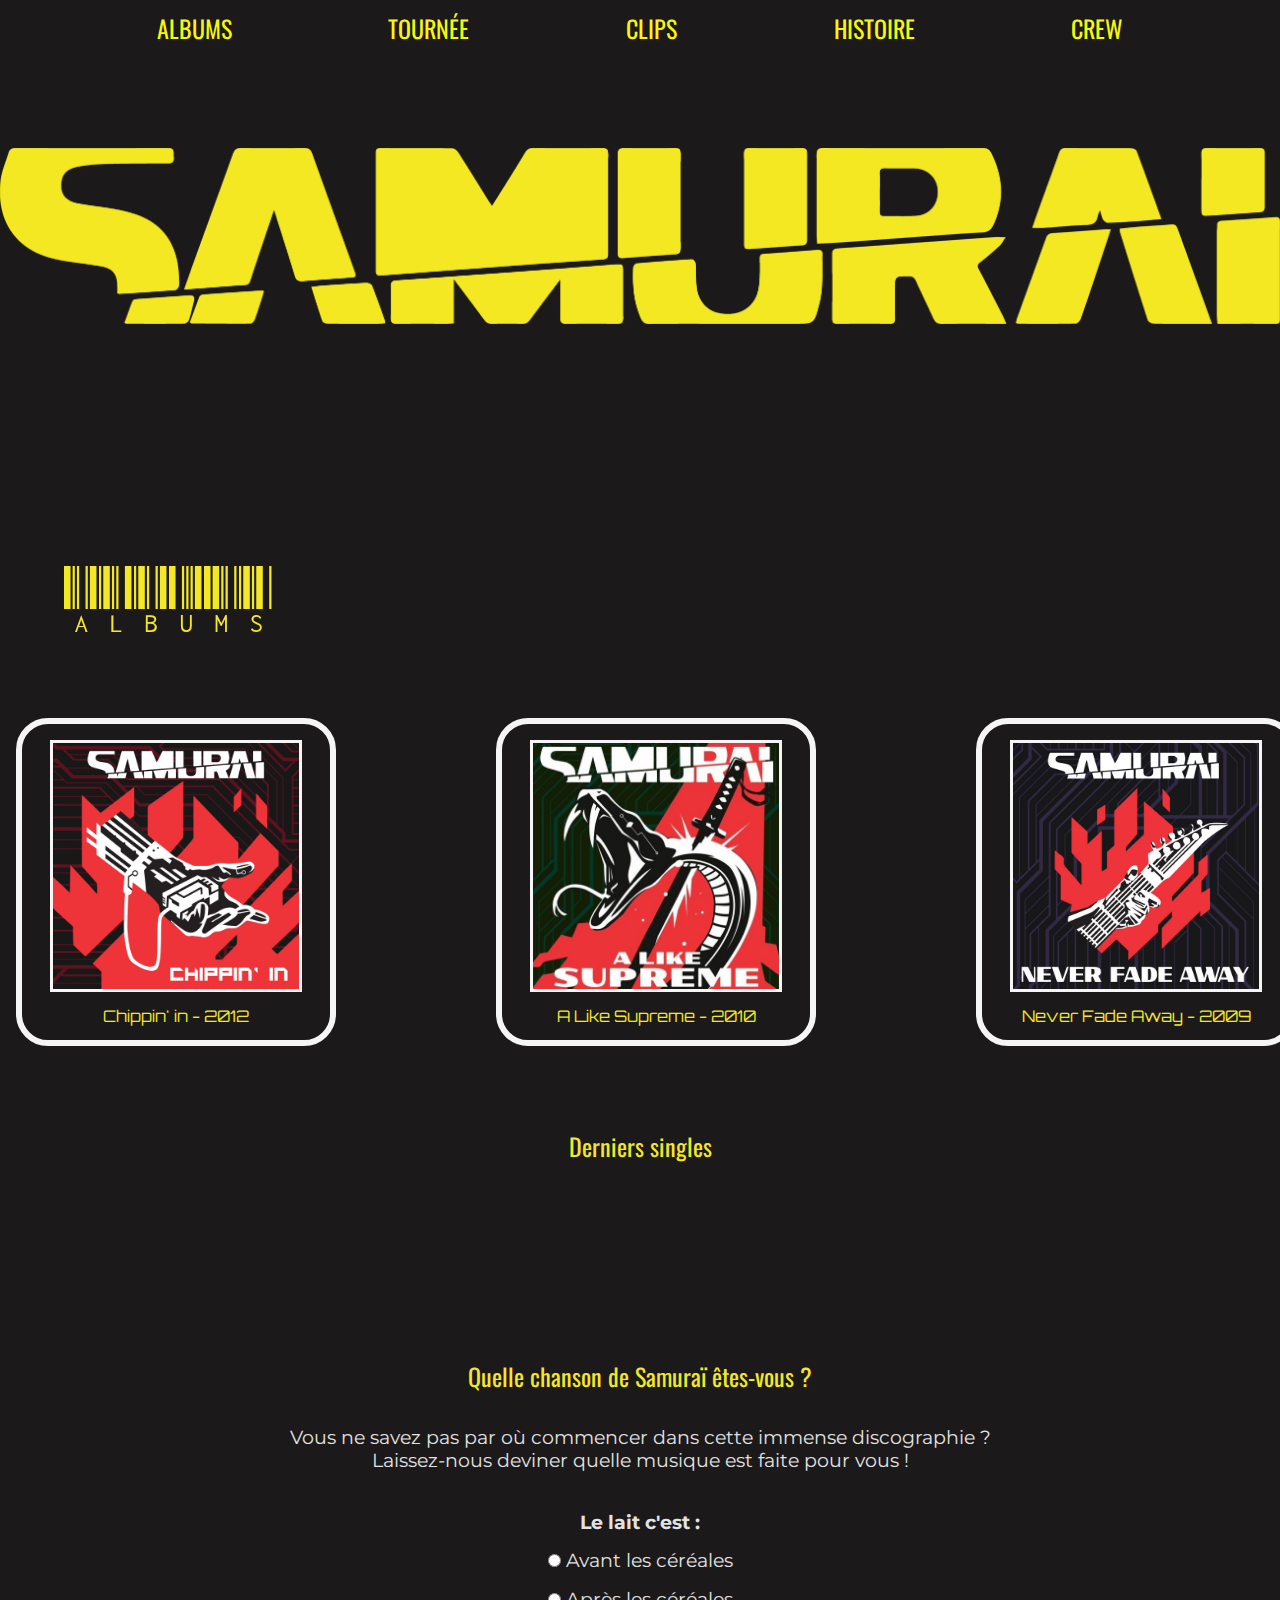
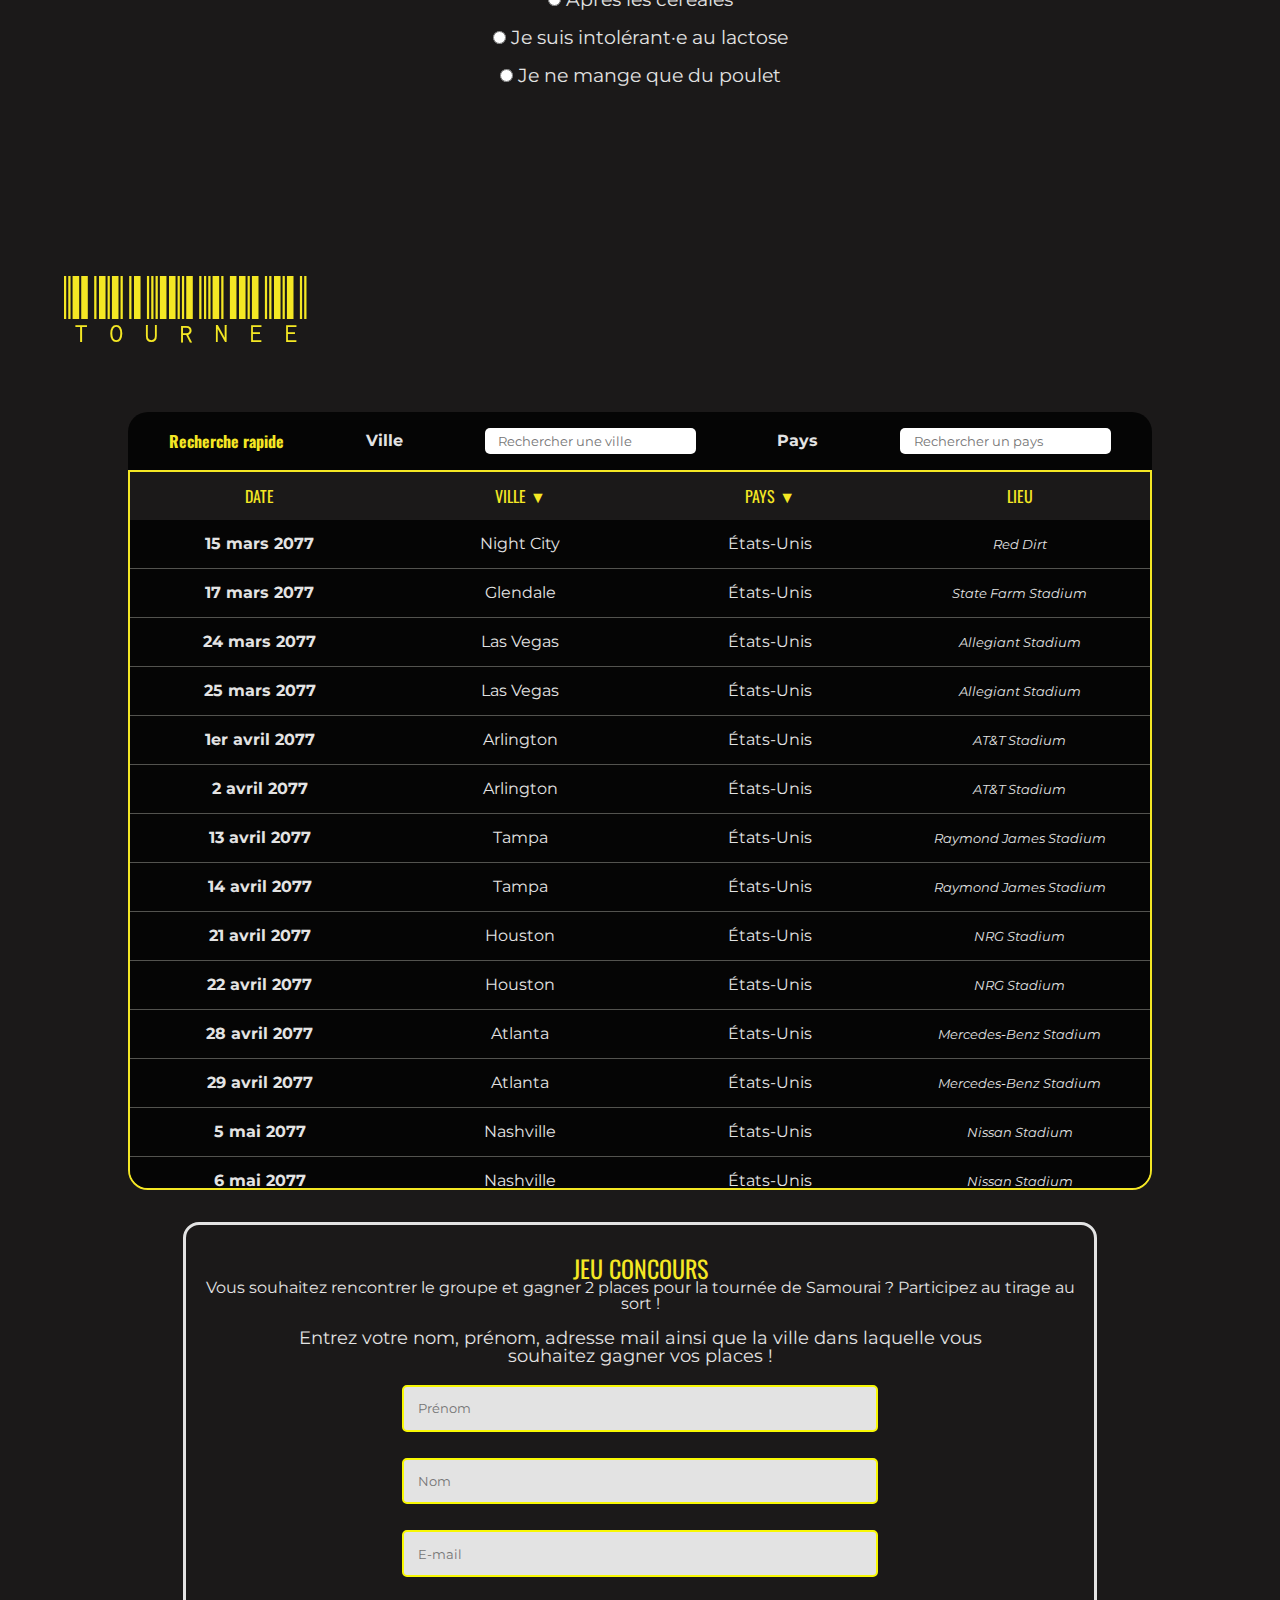
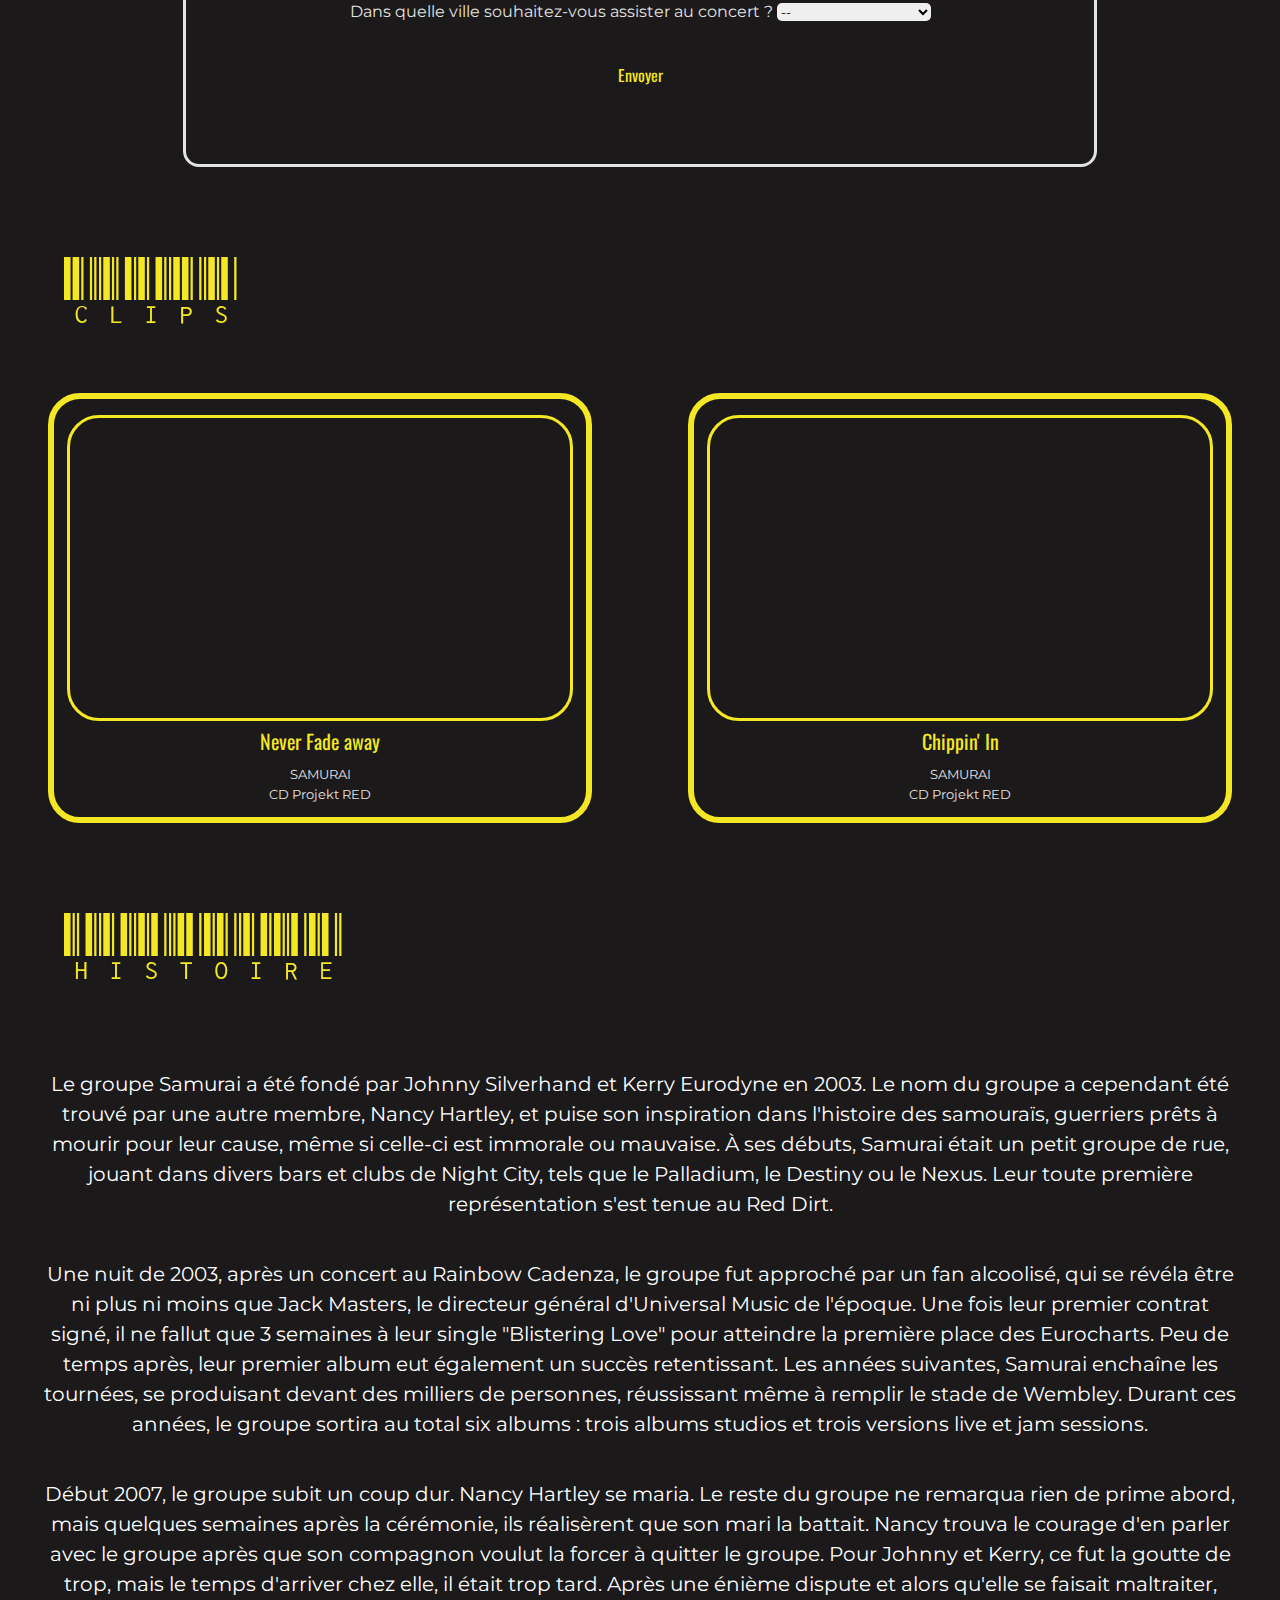
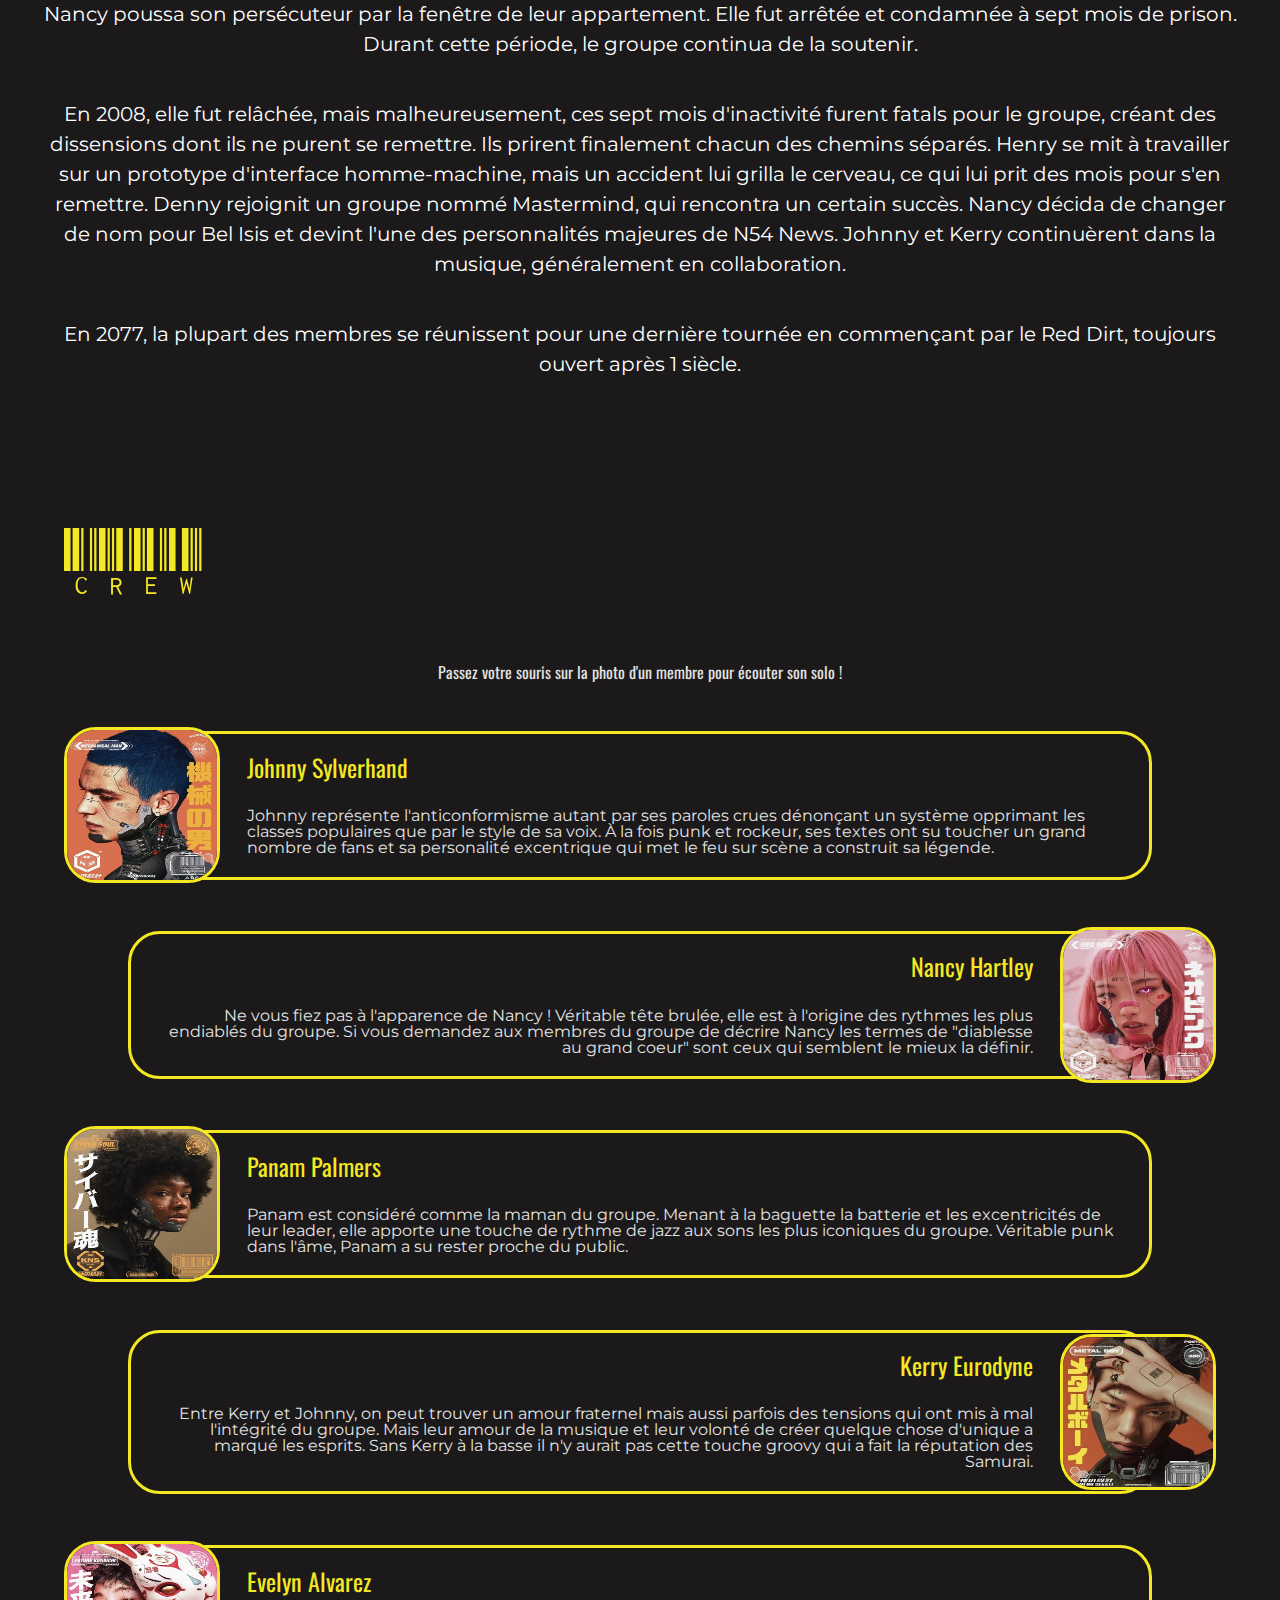
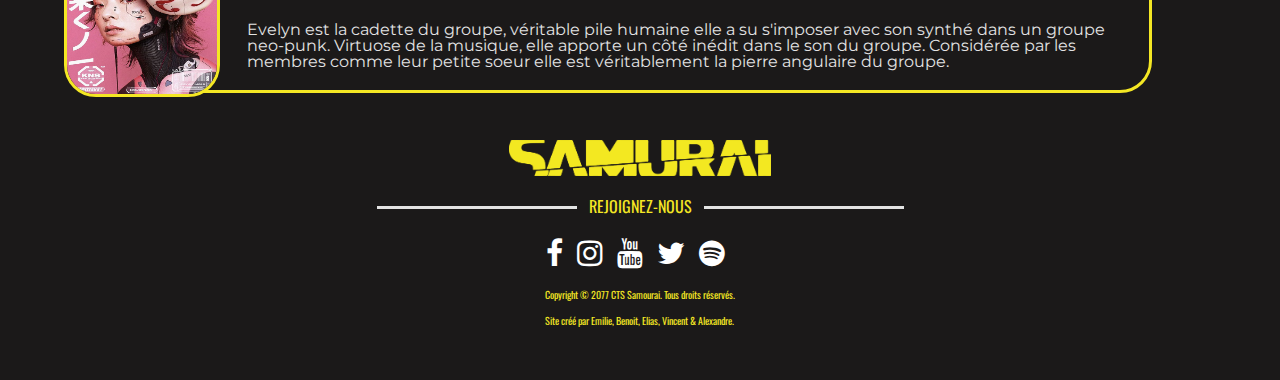
==== commit 88bdb045: "Correction sur toutes les parties" ====
--- a/index.html
+++ b/index.html
@@ -1,5 +1,5 @@
 <!DOCTYPE html>
-<html lang="en">
+<html lang="fr">
 
 <head>
     <meta charset="UTF-8">
@@ -31,7 +31,7 @@
                 <ul class="listemenu">
                     <li class="entreemenu"><a href="#albums">Albums</a></li>
                     <li class="entreemenu"><a href="#tournee">Tournée</a></li>
-                    <li class="entreemenu"><a href="#clips">Clips</a></span></a></li>
+                    <li class="entreemenu"><a href="#clips">Clips</a></li>
                     <li class="entreemenu"><a href="#histoire">Histoire</a></li>
                     <li class="entreemenu"><a href="#crew">Crew</a></li>
                 </ul>
@@ -73,33 +73,39 @@
 
                         <li class="liCarousel">
                             <img class="imgCarousel"
-                                src="Images/chippin.jpeg">
+                                src="Images/chippin.jpeg"
+                                alt="Pochette Album Chippin 'in">
                             <p>Chippin' in - 2012</p>
                         </li>
                         <li class="liCarousel">
                             <img class="imgCarousel"
-                                src="Images/supreme.jpeg">
+                                src="Images/supreme.jpeg"
+                                alt="A Like Supreme">
                             <p>A Like Supreme - 2010</p>
                         </li>
                         <li class="liCarousel">
                             <img class="imgCarousel"
-                                src="Images/fade.jpeg">
+                                src="Images/fade.jpeg"
+                                alt="Never Fade Away">
                             <p>Never Fade Away - 2009</p>
                         </li>
                         <li class="liCarousel">
                             <img class="imgCarousel"
-                                src="Images/blackdog.jpeg">
+                                src="Images/blackdog.jpeg"
+                                alt="Black Dog">
                             <p>Black Dog - 2007</p>
                         </li>
                         <li class="liCarousel">
                             <img class="imgCarousel"
-                                src="Images/archangel.jpeg">
+                                src="Images/archangel.jpeg"
+                                alt="Archangel">
                             <p>Archangel - 2004</p>
                         </li>
                         <li class="liCarousel">
 
                             <img class="imgCarousel"
-                                src="Images/ballad.jpeg">
+                                src="Images/ballad.jpeg"
+                                alt="The Ballad of Buck Ravers">
                             <p>The Ballad of Buck Ravers- 2003</p>
                         </li>
                         
@@ -112,20 +118,20 @@
 
                 <div class="listeChansons">
 
-                <iframe style="border-radius:12px" src="https://open.spotify.com/embed/track/1AslaQYl1cMb1ItQKmtJer?utm_source=generator&theme=0" width="40%" height="152" frameBorder="0" allowfullscreen="" allow="autoplay; clipboard-write; encrypted-media; fullscreen; picture-in-picture" loading="lazy"></iframe>
-
-                <iframe style="border-radius:12px" src="https://open.spotify.com/embed/track/0UHxkkgI5GfV0XBRA1rqfe?utm_source=generator&theme=0" width="40%" height="152" frameBorder="0" allowfullscreen="" allow="autoplay; clipboard-write; encrypted-media; fullscreen; picture-in-picture" loading="lazy"></iframe>
-
-                <iframe class="song3" style="border-radius:12px" src="https://open.spotify.com/embed/track/4SxtjfUfvCe4NoeDAY0YhF?utm_source=generator&theme=0" width="40%" height="152" frameBorder="0" allowfullscreen="" allow="autoplay; clipboard-write; encrypted-media; fullscreen; picture-in-picture" loading="lazy"></iframe>
-
-                <iframe class="song4" style="border-radius:12px" src="https://open.spotify.com/embed/track/5Ln8eNkYC9to99zsPEZbS2?utm_source=generator&theme=0" width="40%" height="152" frameBorder="0" allowfullscreen="" allow="autoplay; clipboard-write; encrypted-media; fullscreen; picture-in-picture" loading="lazy"></iframe>
+                <iframe style="border-radius:12px" src="https://open.spotify.com/embed/track/1AslaQYl1cMb1ItQKmtJer?utm_source=generator&theme=0" allowfullscreen="" allow="autoplay; clipboard-write; encrypted-media; fullscreen; picture-in-picture" loading="lazy"></iframe>
+
+                <iframe style="border-radius:12px" src="https://open.spotify.com/embed/track/0UHxkkgI5GfV0XBRA1rqfe?utm_source=generator&theme=0" allowfullscreen="" allow="autoplay; clipboard-write; encrypted-media; fullscreen; picture-in-picture" loading="lazy"></iframe>
+
+                <iframe class="song3" style="border-radius:12px" src="https://open.spotify.com/embed/track/4SxtjfUfvCe4NoeDAY0YhF?utm_source=generator&theme=0" allowfullscreen="" allow="autoplay; clipboard-write; encrypted-media; fullscreen; picture-in-picture" loading="lazy"></iframe>
+
+                <iframe class="song4" style="border-radius:12px" src="https://open.spotify.com/embed/track/5Ln8eNkYC9to99zsPEZbS2?utm_source=generator&theme=0" allowfullscreen="" allow="autoplay; clipboard-write; encrypted-media; fullscreen; picture-in-picture" loading="lazy"></iframe>
                
                 </div>
 
                 <div class="listeChansonsMobile">
 
-                    <iframe style="border-radius:12px" src="https://open.spotify.com/embed/track/0UHxkkgI5GfV0XBRA1rqfe?utm_source=generator&theme=0" width="100%" height="152" frameBorder="0" allowfullscreen="" allow="autoplay; clipboard-write; encrypted-media; fullscreen; picture-in-picture" loading="lazy"></iframe>
-                    <iframe style="border-radius:12px" src="https://open.spotify.com/embed/track/1AslaQYl1cMb1ItQKmtJer?utm_source=generator&theme=0" width="100%" height="152" frameBorder="0" allowfullscreen="" allow="autoplay; clipboard-write; encrypted-media; fullscreen; picture-in-picture" loading="lazy"></iframe>          
+                    <iframe style="border-radius:12px" src="https://open.spotify.com/embed/track/0UHxkkgI5GfV0XBRA1rqfe?utm_source=generator&theme=0" allowfullscreen="" allow="autoplay; clipboard-write; encrypted-media; fullscreen; picture-in-picture" loading="lazy"></iframe>
+                    <iframe style="border-radius:12px" src="https://open.spotify.com/embed/track/1AslaQYl1cMb1ItQKmtJer?utm_source=generator&theme=0" allowfullscreen="" allow="autoplay; clipboard-write; encrypted-media; fullscreen; picture-in-picture" loading="lazy"></iframe>          
                 </div>
 
             <h3 class="titreQuizz">Quelle chanson de Samuraï êtes-vous ? </h3>
@@ -138,35 +144,34 @@
                     <p class="consigneQuizz"> Le lait c'est :</p>
                    
                     <div>
-                        <input type="radio" id="avantCereales" name="reponseQuizz" value="avant" onclick="choixChanson()"  />
-                        <label id="labelAvantCereales" for="Avant les céréales">Avant les céréales</label>
+                        <input type="radio" id="avantCereales" name="reponseQuizz" value="avant" onclick="choixChanson()">
+                        <label id="labelAvantCereales" for="Avantlescéréales">Avant les céréales</label>
                       </div>
                     
                       <div>
-                        <input type="radio" id="apresCereales" name="reponseQuizz" value="apres" onclick="choixChanson()" />
-                        <label id="labelApresCereales" for="Après les céréales">Après les céréales</label>
+                        <input type="radio" id="apresCereales" name="reponseQuizz" value="apres" onclick="choixChanson()">
+                        <label id="labelApresCereales" for="Aprèslescéréales">Après les céréales</label>
                       </div>
                     
                       <div>
-                        <input type="radio" id="intolerantLactose" name="reponseQuizz" value="intolerantLactose"onclick="choixChanson()" />
-                        <label id="labelIntolerantLactose" for="Intolérant au lactose">Je suis intolérant·e au lactose</label>
+                        <input type="radio" id="intolerantLactose" name="reponseQuizz" value="intolerantLactose "onclick="choixChanson()">
+                        <label id="labelIntolerantLactose" for="Intolérantaulactose">Je suis intolérant·e au lactose</label>
                       </div>
 
                       <div>
-                        <input type="radio" id="poulet" name="reponseQuizz" value="poulet" onclick="choixChanson()" />
-                        <label id="labelPoulet" for="Je ne manque que du poulet">Je ne mange que du poulet</label>
+                        <input type="radio" id="poulet" name="reponseQuizz" value="poulet" onclick="choixChanson()">
+                        <label id="labelPoulet" for="Jenemangequedupoulet">Je ne mange que du poulet</label>
                       </div>
                    
                     <div id="resultatChanson"></div>
 
                     </div>
-            </div>
-
-        </div>
-
-            
+                </div>
+
         </section>
-        <section> <button onclick="topFunction()" id="toTop" title="Go to top">▲</button>
+
+        <section> 
+            <button onclick="topFunction()" id="toTop" title="Go to top">▲</button>
         </section>
 
         <section id="tournee" class="sectionTourne">
@@ -1771,7 +1776,7 @@
             <div class="jeuConcours">
                 <h3 class="titreJeu">JEU CONCOURS</h3>
 
-                <p class="textjeuConcours">Vous souhaitez <strong>rencontrer le groupe</strong> et <strong>gagner 2
+                <class="textjeuConcours">Vous souhaitez <strong>rencontrer le groupe</strong> et <strong>gagner 2
                         places
                     </strong> pour la tournée de Samourai ? Participez au tirage au sort !
                 <div class="consignesConcours">Entrez votre <strong>nom</strong>, <strong>prénom</strong>,
@@ -1781,7 +1786,7 @@
                     vos places !
                 </div>
 
-                <form action="" , method="get" class="formulaireJeu">
+                <form action=" ", method="get" class="formulaireJeu">
                     <div class="entreesForm">
                         <label class="labels" for="prenom">Prénom :</label>
                         <input class="caseformulaire" type="text" name="prenom" id="prenom" placeholder="Prénom"
@@ -1799,7 +1804,7 @@
                     <div class="entreesForm">
                         <label for="ville">Dans quelle ville souhaitez-vous assister au concert ?</label>
                         <select name="ville" id="ville" required>
-                            <option value="choix0">--</option>
+                            <option value="">--</option>
                             <option value="Amsterdam">Amsterdam</option>
                             <option value="Arlington">Arlington</option>
                             <option value="Atlanta">Atlanta</option>
@@ -1864,8 +1869,6 @@
                 </form>
                 <p class="messageConfirmation"></p>
 
-
-                </p>
                  <div class="blocImageConfirmation"></div>
         </section>
 
@@ -1876,11 +1879,11 @@
             <div id="clipcards">
 
                 <div id="clip1">
-                    <iframe id="ClipVideo2" src="https://www.youtube.com/embed/Igq3d6XA75Y?si=KunkWaglfMLZyuBQ"
+                    <iframe id="ClipVideo1" src="https://www.youtube.com/embed/Igq3d6XA75Y?si=KunkWaglfMLZyuBQ"
                         frameborder="0" allowfullscreen></iframe>
-                     <h4 id="clipTitle">Never Fade away</h4>
-                    <span id="clipinfo">SAMURAI</span>
-                    <span id="clipinfo">CD Projekt RED</span>
+                     <h4 id="clipTitle1">Never Fade away</h4>
+                    <span id="clipinfo1">SAMURAI</span>
+                    <span id="clipinfo1">CD Projekt RED</span>
                 </div>
 
                 <div id="clip2">
@@ -1945,9 +1948,9 @@
  <h2>CREW</h2>
         <div class="crew">
              <h4 id="instructionCrew">Passez votre souris sur la photo d'un membre pour écouter son solo !</h4>
-            <div id="crewLeft">
+            <div class="crewLeft">
                 <img id="crewPhotoLeft1" src="Images/crew6.jpg" alt="silverhand">
-                <div id="overlayCrewLeft">
+                <div class="overlayCrewLeft">
                     <h4 class="crewLeftTitle">Johnny Sylverhand</h4>
                     <p class="crewLeftInfo"> Johnny représente l'anticonformisme autant par ses paroles crues dénonçant
                         un système opprimant les classes populaires que par le style de sa voix. À la fois punk et
@@ -1956,9 +1959,9 @@
                 </div>
             </div>
 
-            <div id="crewRight">
+            <div class="crewRight">
                 <img id="crewPhotoRight2" src="Images/crew1.jpg" alt="silverhand">
-                <div id="overlayCrewRight">
+                <div class="overlayCrewRight">
                     <h4 class="crewRightTitle">Nancy Hartley</h4>
                     <p class="crewRightInfo">Ne vous fiez pas à l'apparence de Nancy ! Véritable tête brulée, elle est à
                         l'origine des rythmes les plus endiablés du groupe. Si vous demandez aux membres du groupe de
@@ -1966,18 +1969,18 @@
                         définir. </p>
                 </div>
             </div>
-            <div id="crewLeft">
+            <div class="crewLeft">
                 <img id="crewPhotoLeft3" src="Images/crew2.jpg" alt="silverhand">
-                <div id="overlayCrewLeft">
+                <div class="overlayCrewLeft">
                     <h4 class="crewLeftTitle">Panam Palmers</h4>
                     <p class="crewLeftInfo">Panam est considéré comme la maman du groupe. Menant à la baguette la
                         batterie et les excentricités de leur leader, elle apporte une touche de rythme de jazz aux sons
                         les plus iconiques du groupe. Véritable punk dans l'âme, Panam a su rester proche du public.</p>
                 </div>
             </div>
-            <div id="crewRight">
+            <div class="crewRight">
                 <img id="crewPhotoRight4" src="Images/crew5.jpg" alt="silverhand">
-                <div id="overlayCrewRight">
+                <div class="overlayCrewRight">
                     <h4 class="crewRightTitle">Kerry Eurodyne</h4>
                     <p class="crewRightInfo">Entre Kerry et Johnny, on peut trouver un amour fraternel mais aussi parfois des
                         tensions qui ont mis à mal l'intégrité du groupe. Mais leur amour de la musique et leur volonté
@@ -1985,9 +1988,9 @@
                         cette touche groovy qui a fait la réputation des Samurai.</p>
                 </div>
             </div>
-            <div id="crewLeft">
+            <div class="crewLeft">
                 <img id="crewPhotoLeft5" src="Images/crew3.jpg" alt="silverhand">
-                <div id="overlayCrewLeft">
+                <div class="overlayCrewLeft">
                     <h4 class="crewLeftTitle">Evelyn Alvarez</h4>
                     <p class="crewLeftInfo">Evelyn est la cadette du groupe, véritable pile humaine elle a su s'imposer
                         avec son synthé dans un groupe neo-punk. Virtuose de la musique, elle apporte un côté
@@ -2000,7 +2003,7 @@
             <footer>
                 <div class="footer-container">
                     <div class="Logo-footer">
-                        <img src="Images/titreHeader.png" width="100%">
+                        <img src="Images/titreHeader.png" alt="logoSamurai">
                     </div>
 
                     <div class="text">
@@ -2023,21 +2026,7 @@
                         <p> Site créé par Emilie, Benoit, Elias, Vincent & Alexandre.
                         </p></div><br><br>
                     </div>
-                </div>
             </footer>
-
-
-
-
-
-
-
-
-       
-        </div>
-
-
-
         <script src="script.js" defer>  </script>
 
 
--- a/styleMobile.css
+++ b/styleMobile.css
@@ -13,13 +13,86 @@
      
 /* HEADER DU SITE EN MOBILE*/
 
+.menu ul {
+    display: none;
+}
+
+.sidenav.active {
+    background-color: rgb(27, 25, 25, 0.8);
+}
+
+header {
+    height: 12rem;
+    background-color: #1b1919;    
+}
+
 .imageTitre {
-    width: 100%;
-}
-
-.desktop-menu {
-    display: none;
-}
+    width: 90%;
+    margin-top: 111px;
+    margin-left: 19px;
+}
+
+/* Sidenav menu */
+.sidenav {
+    height: 100%;
+    width: 250px;
+    position: fixed;
+    z-index: 1;
+    top: 0;
+    left: -250px;
+    padding-top: 60px;
+    transition: left 0.5s ease;
+  }
+  
+  /* Sidenav menu links */
+  .sidenav a {
+    font-family: "Oswald", sans-serif;
+    padding: 8px 8px 8px 32px;
+    text-decoration: none;
+    font-size: 25px;
+    color: #f4e724;
+    display: block;
+    transition: 0.3s;
+  }
+  
+  .sidenav a:hover {
+    color: white;
+  }
+  
+  .sidenav ul {
+    list-style-type: none;
+    padding: 0;
+    margin: 0;
+  }
+  
+  /* Active class */
+  .sidenav.active {
+    left: 0;
+  }
+  
+  /* Close btn */
+  .sidenav .close {
+    position: absolute;
+    top: 0;
+    right: 25px;
+    font-size: 36px;
+  }
+  
+  /* Icône burger */
+
+.burger-icon {
+    position: fixed;
+    margin-top: 5px;
+    margin-left: 10px;
+}
+
+  .burger-icon span {
+    display: block;
+    width: 35px;
+    height: 5px;
+    background-color: #f4e724;
+    margin: 6px 0;
+  }
 
 /* CARROUSEL VERSION MOBILE*/
 
@@ -131,7 +204,6 @@
     gap:0.5em;
     font-weight: bold;
     padding-bottom: 1em;
-    padding-top: em;
     border-radius: 1em 1em 0 0;
     font-family: var(--primaryfont);
     background-color: rgb(0, 0, 0, 0.8);
@@ -192,7 +264,6 @@
 td {
     border: none;
     font-size: 1.5em;
-    padding: none;
     margin: 0em;
 }
 
@@ -227,7 +298,7 @@
 
 /*Jeu concours*/
 .jeuConcours {
-    background-color: #131313, 0.8;
+    background-color: var(--opacityColor);
     font-family: var(--primaryfont);
     width: 80%;
     margin: auto;
@@ -351,13 +422,19 @@
 
 }
 
+#clipTitle1{
+    margin-top: 2%;
+    font-size: 15pt;
+    margin-bottom: 2%;
+}
+
 #clipTitle{
     margin-top: 2%;
     font-size: 15pt;
     margin-bottom: 2%;
 }
 
-#clipinfo {
+#clipinfo1 {
     display: flex;
     align-items: center;
     font-family: var(--primaryfont);
@@ -365,6 +442,16 @@
     padding-top: 0.5em;
     font-size:8pt;
 }
+
+#clipinfo {
+    display: flex;
+    align-items: center;
+    font-family: var(--primaryfont);
+    color: var(--secondaryColor);
+    padding-top: 0.5em;
+    font-size:8pt;
+}
+
 
 
 
@@ -410,7 +497,7 @@
     color: var(--altPrimaryColor);
     font-size: 10pt;
     opacity: 2;
-    line-height: 1,5;
+    line-height: 1.5em;
 }
 
 
@@ -422,7 +509,7 @@
     justify-content: center;
     margin-bottom: 5%;
     background-color: var(--backgroundColor);
-    color: var(--secondaryColor);
+    color: var(--backgroundColor);
     font-size: 10pt;
 
 }
@@ -436,7 +523,7 @@
 
 }
 
-#crewLeft {
+.crewLeft {
     display: flex;
     align-items: center;
     flex-direction: row;
@@ -489,7 +576,7 @@
         font-size: x-large;
 }
 
-#overlayCrewLeft {
+.overlayCrewLeft {
     padding: 2% 2%;
     /* margin-left: 15%; */
     margin-right: 10%;
@@ -537,7 +624,7 @@
     border-radius: 2rem;
 }
 
-#crewRight {
+.crewRight {
     display: flex;
     align-items: center;
     flex-direction: row-reverse;
@@ -545,7 +632,7 @@
     padding-top: 10%;
 }
 
-#overlayCrewRight {
+.overlayCrewRight {
     padding: 2% 2%;
     /* margin-right: 15%; */
     padding-top: 5%;
@@ -645,7 +732,9 @@
 
 .Logo-footer {
 display: flex;
-width: 80%;
+height: 15%;
+width: 15%;
+justify-content: center;
 
 } 
 
--- a/styleDesktop.css
+++ b/styleDesktop.css
@@ -25,20 +25,8 @@
         width: 100%;
     }
 
-    .menu-toggle {
+    .sidenav {
         display: none;
-    }
-
-    .mobile-menu.active {
-        display: none;
-    }
-
-    .mobile-menu li {
-        display: none;
-    }
-
-    .menu {
-        display: visible;
     }
 
     .menu a {
@@ -180,7 +168,6 @@
     }
 
     .jeuConcours {
-        background-color: #131313 0.8;
         font-family: var(--primaryfont);
         width: 70%;
         margin: auto;
@@ -355,7 +342,7 @@
     th {
         background-color: #1B1919;
         color: #f4e724;
-        visibility: show;
+        visibility: visible;
         text-align: center;
         font-family: var(--h3font);
         width: 50vw;
@@ -414,6 +401,11 @@
         width: 500px;
     }
 
+#clipTitle1{
+        margin-top: 2%;
+        font-size: 15pt;
+        margin-bottom: 2%;
+    }
 
 #clipTitle{
     margin-top: 2%;
@@ -421,7 +413,17 @@
     margin-bottom: 2%;
 }
 
-    #clipinfo {
+#clipinfo1 {
+    display: flex;
+    align-items: center;
+    font-family: var(--primaryfont);
+    color: var(--secondaryColor);
+    padding-top: 0.5em;
+    font-size:10pt;
+    
+}
+
+#clipinfo {
         display: flex;
         align-items: center;
         font-family: var(--primaryfont);
@@ -474,7 +476,7 @@
         opacity: 2;
         padding: 1em 2em;
         color: var(--altPrimaryColor);
-        line-height: 1,5;
+        line-height: 1.5em;
     }
 
 
@@ -551,7 +553,7 @@
        
     }
 
-    #overlayCrewLeft {
+    .overlayCrewLeft {
         margin-left: 0;
         padding: 2% 2%;
            /* background-color: #801468; */
@@ -563,14 +565,14 @@
            border-radius: 2rem;
     }
 
-    #crewLeft {
+    .crewLeft {
         padding-top: 0%;
         display: flex;
         align-items: center;
         flex-direction: row;
     }
 
-    #crewRight {
+    .crewRight {
         padding-bottom: 5%;
         padding-top: 5%;
         display: flex;
@@ -623,7 +625,7 @@
         border-radius: 2rem;
     }
 
-    #overlayCrewRight {
+    .overlayCrewRight {
         margin-right: 0;
         padding: 2% 2%;
            /* background-color: #801468; */
@@ -718,9 +720,11 @@
     }
 
    .Logo-footer {
-    display: flex;
-
-    width: 35%;
+    display:flex;
+    width: 15%;
+    height: 15%;
+    justify-content: center;
+
 
 } 
    
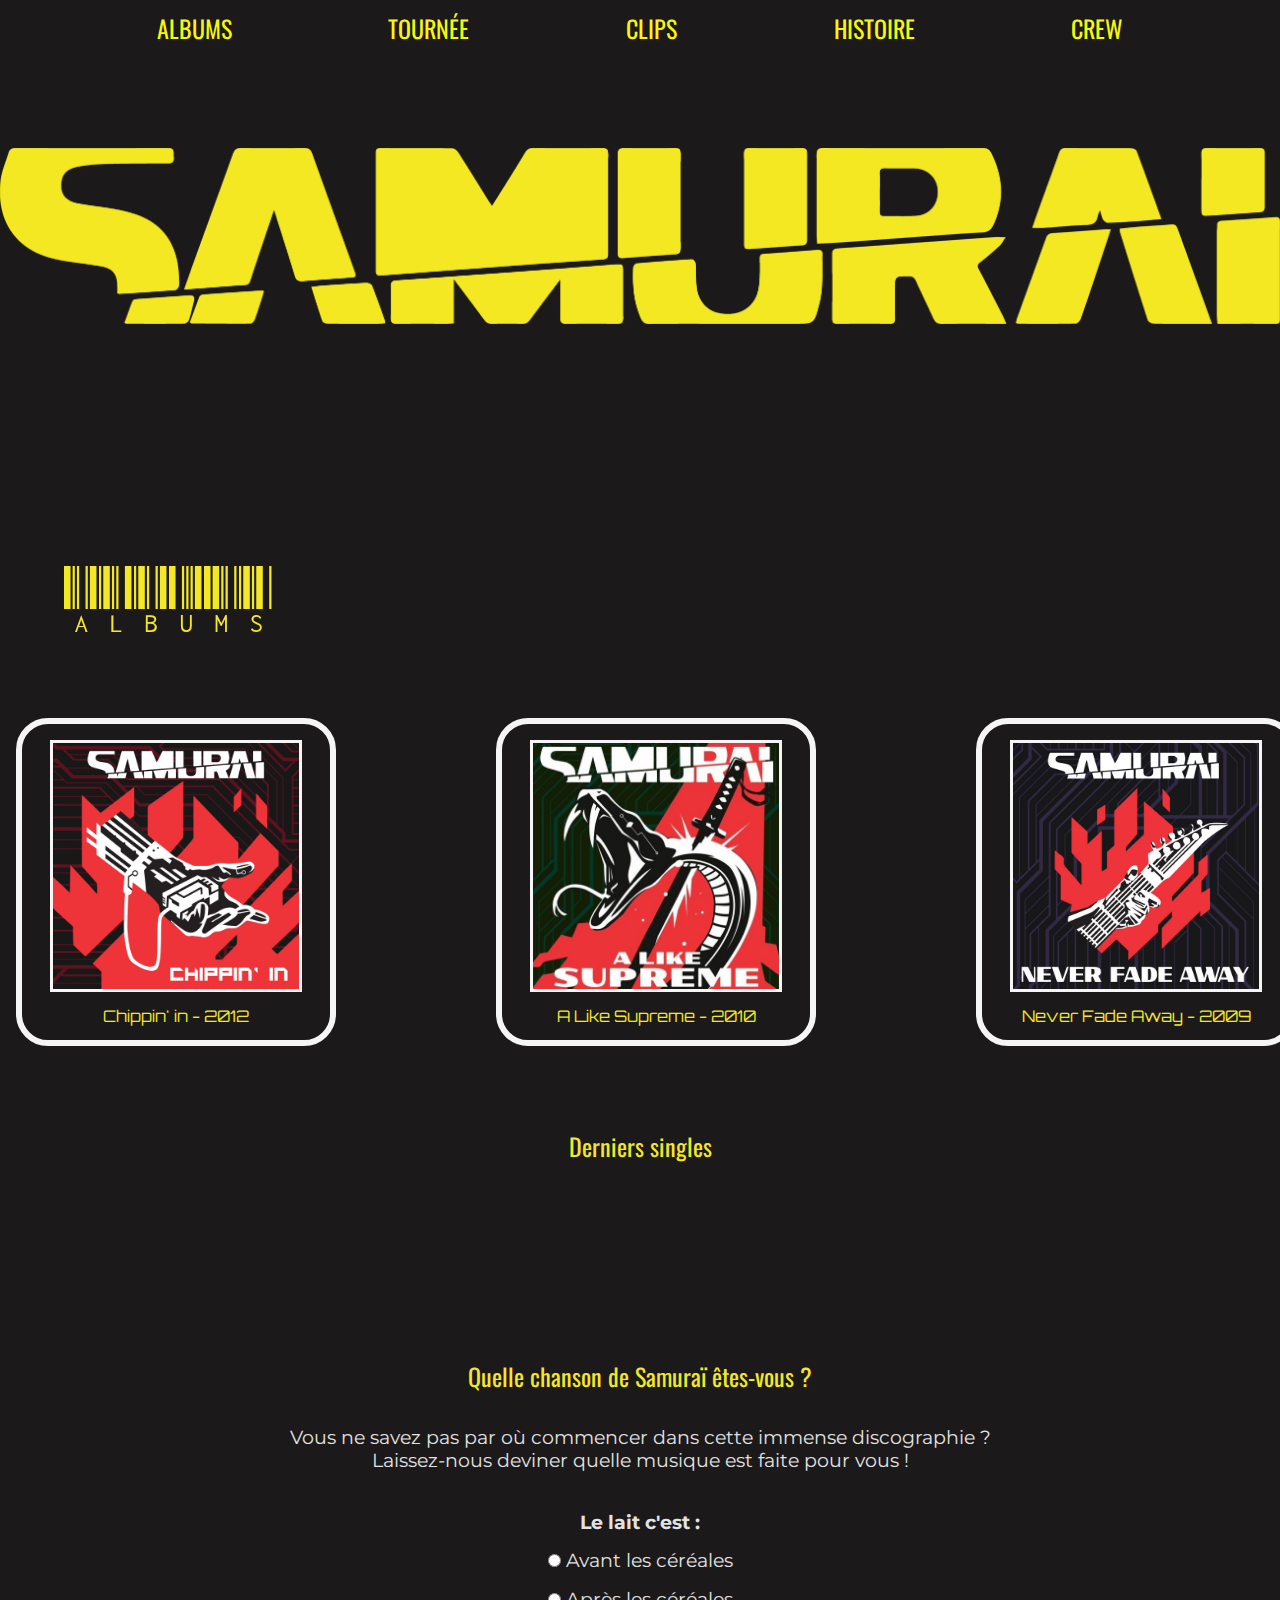
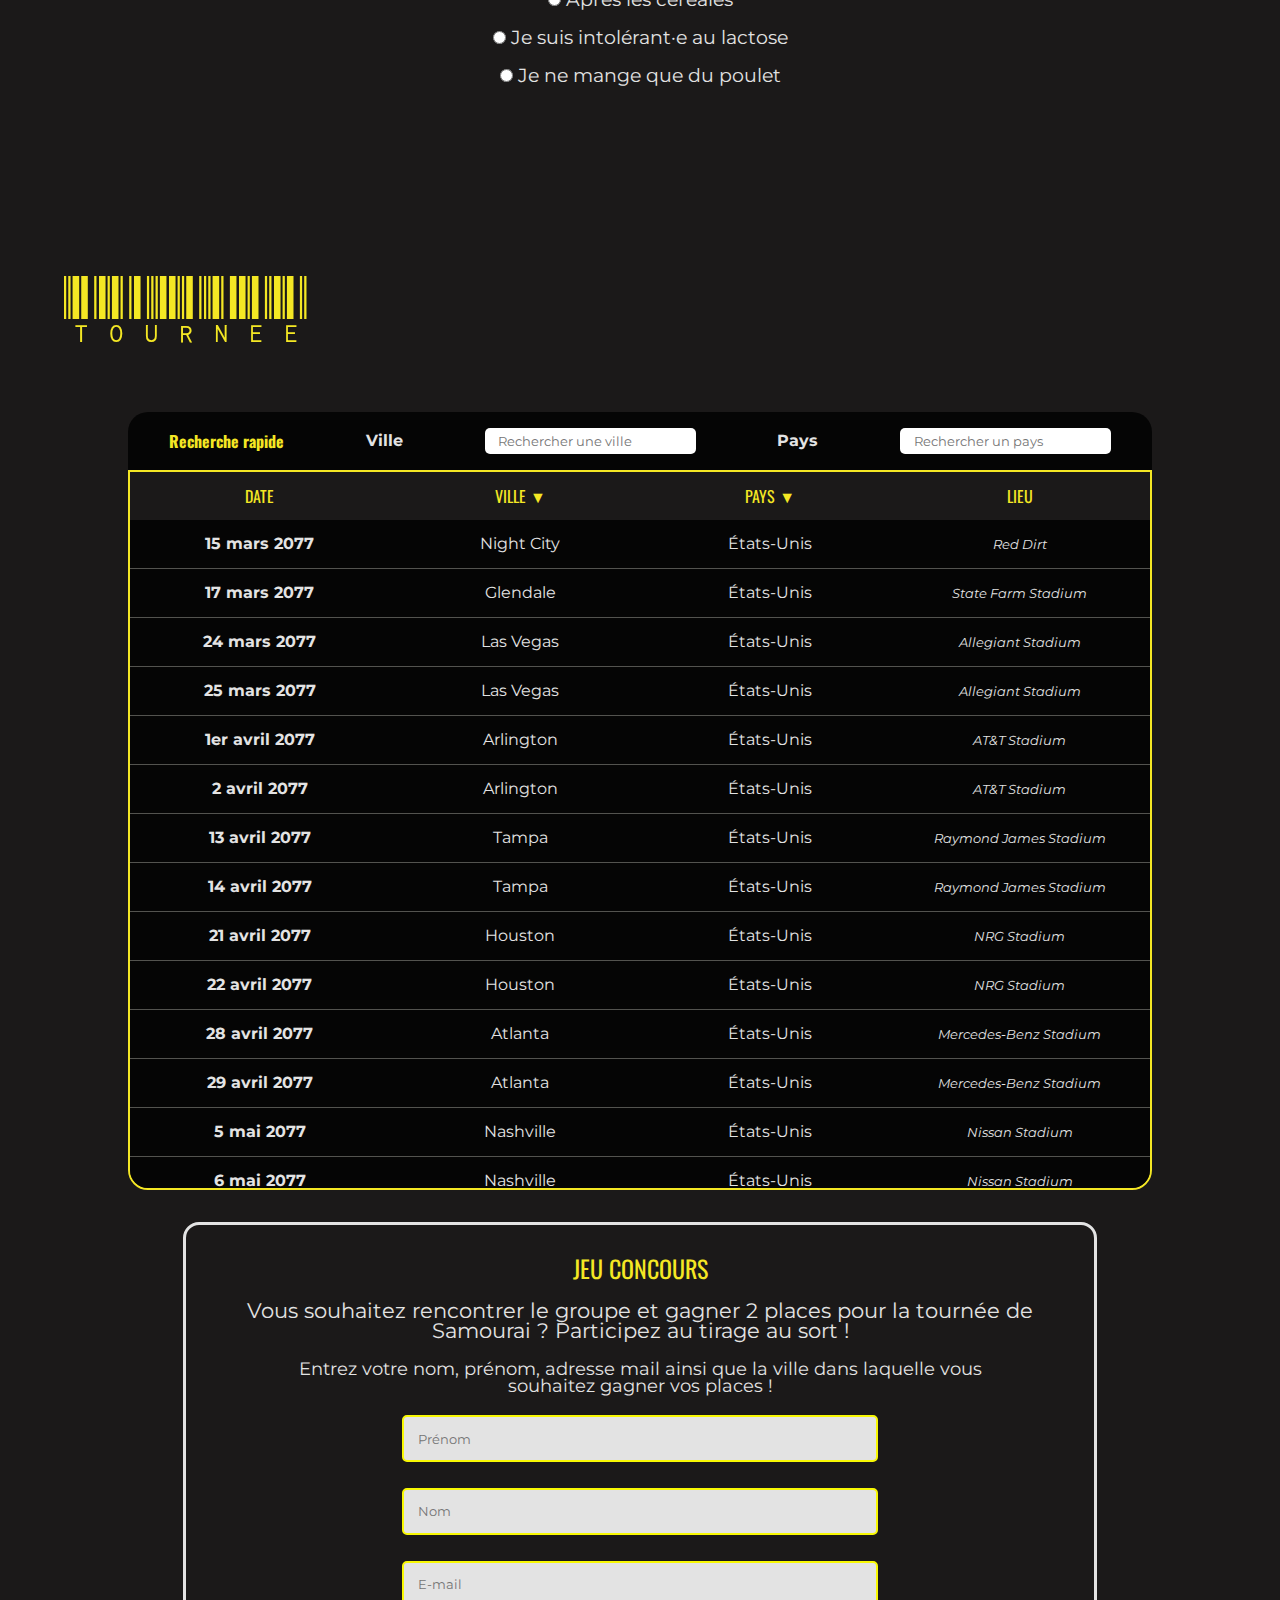
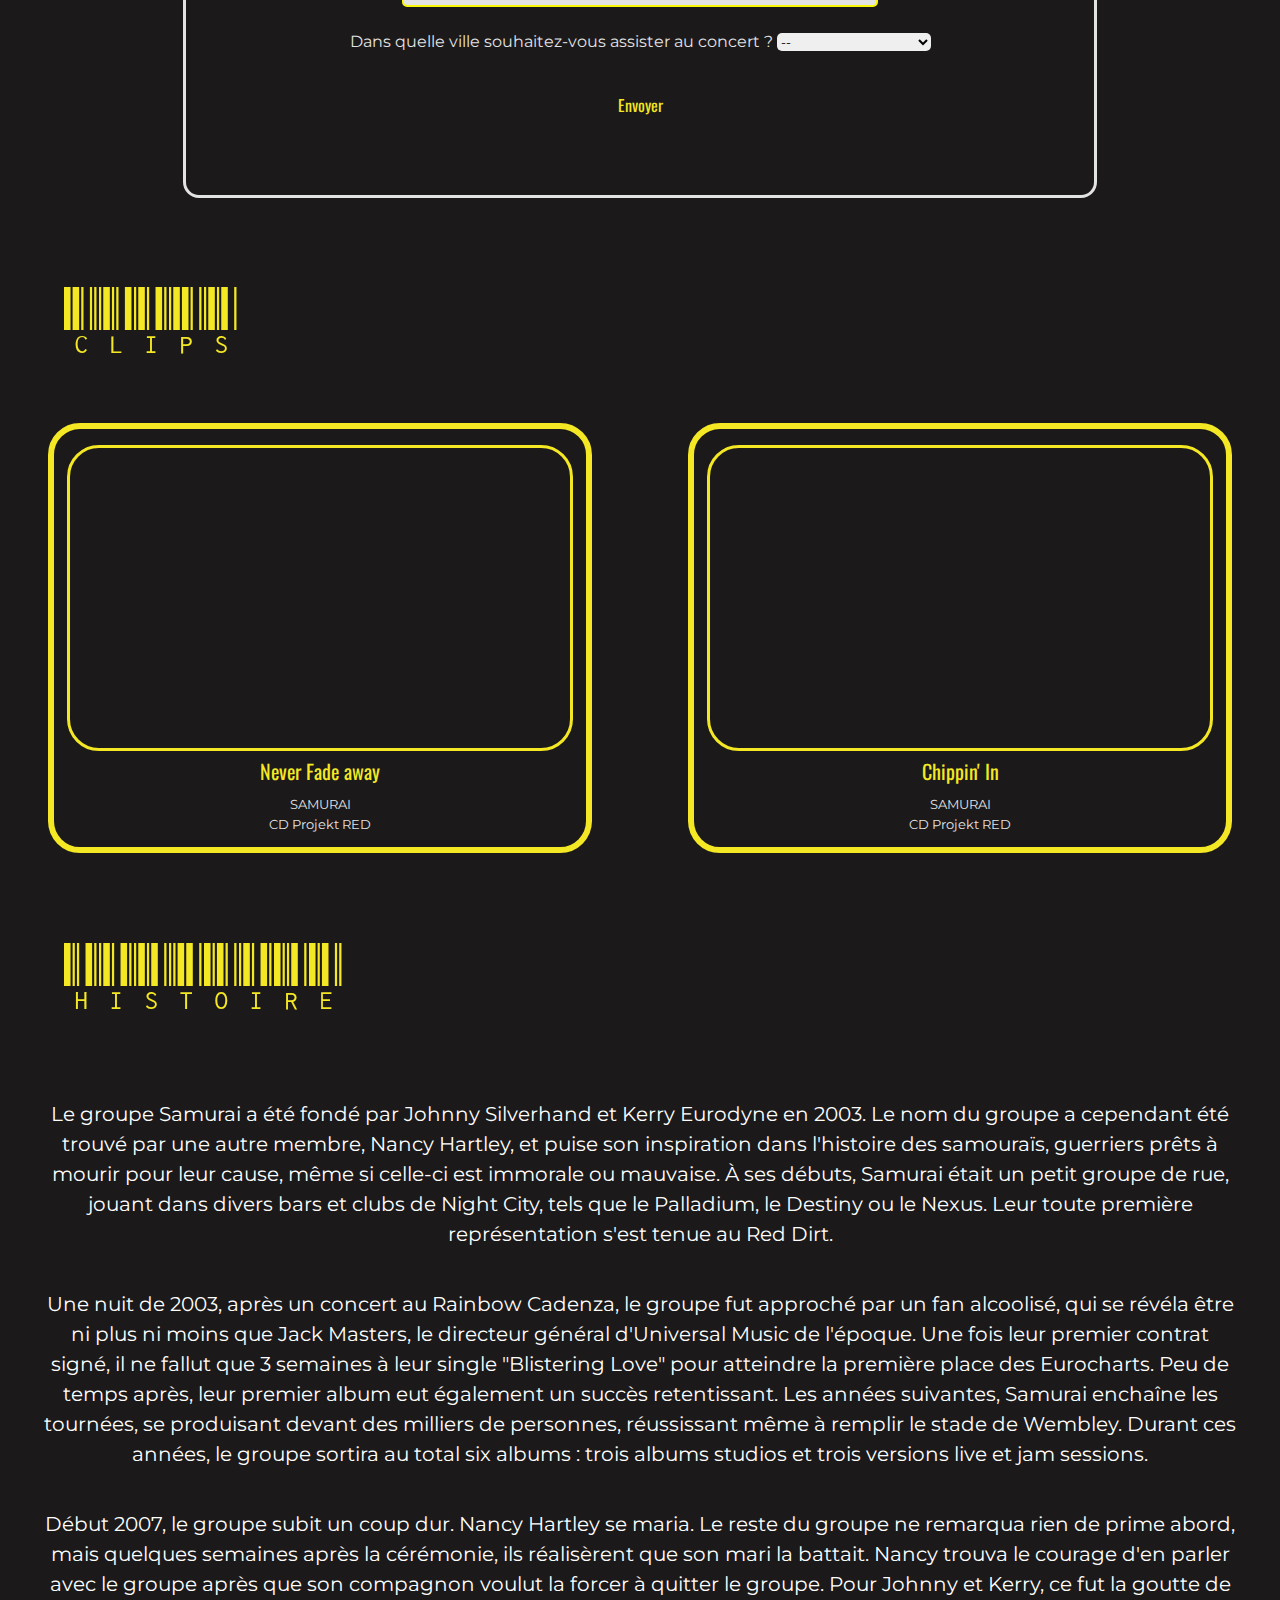
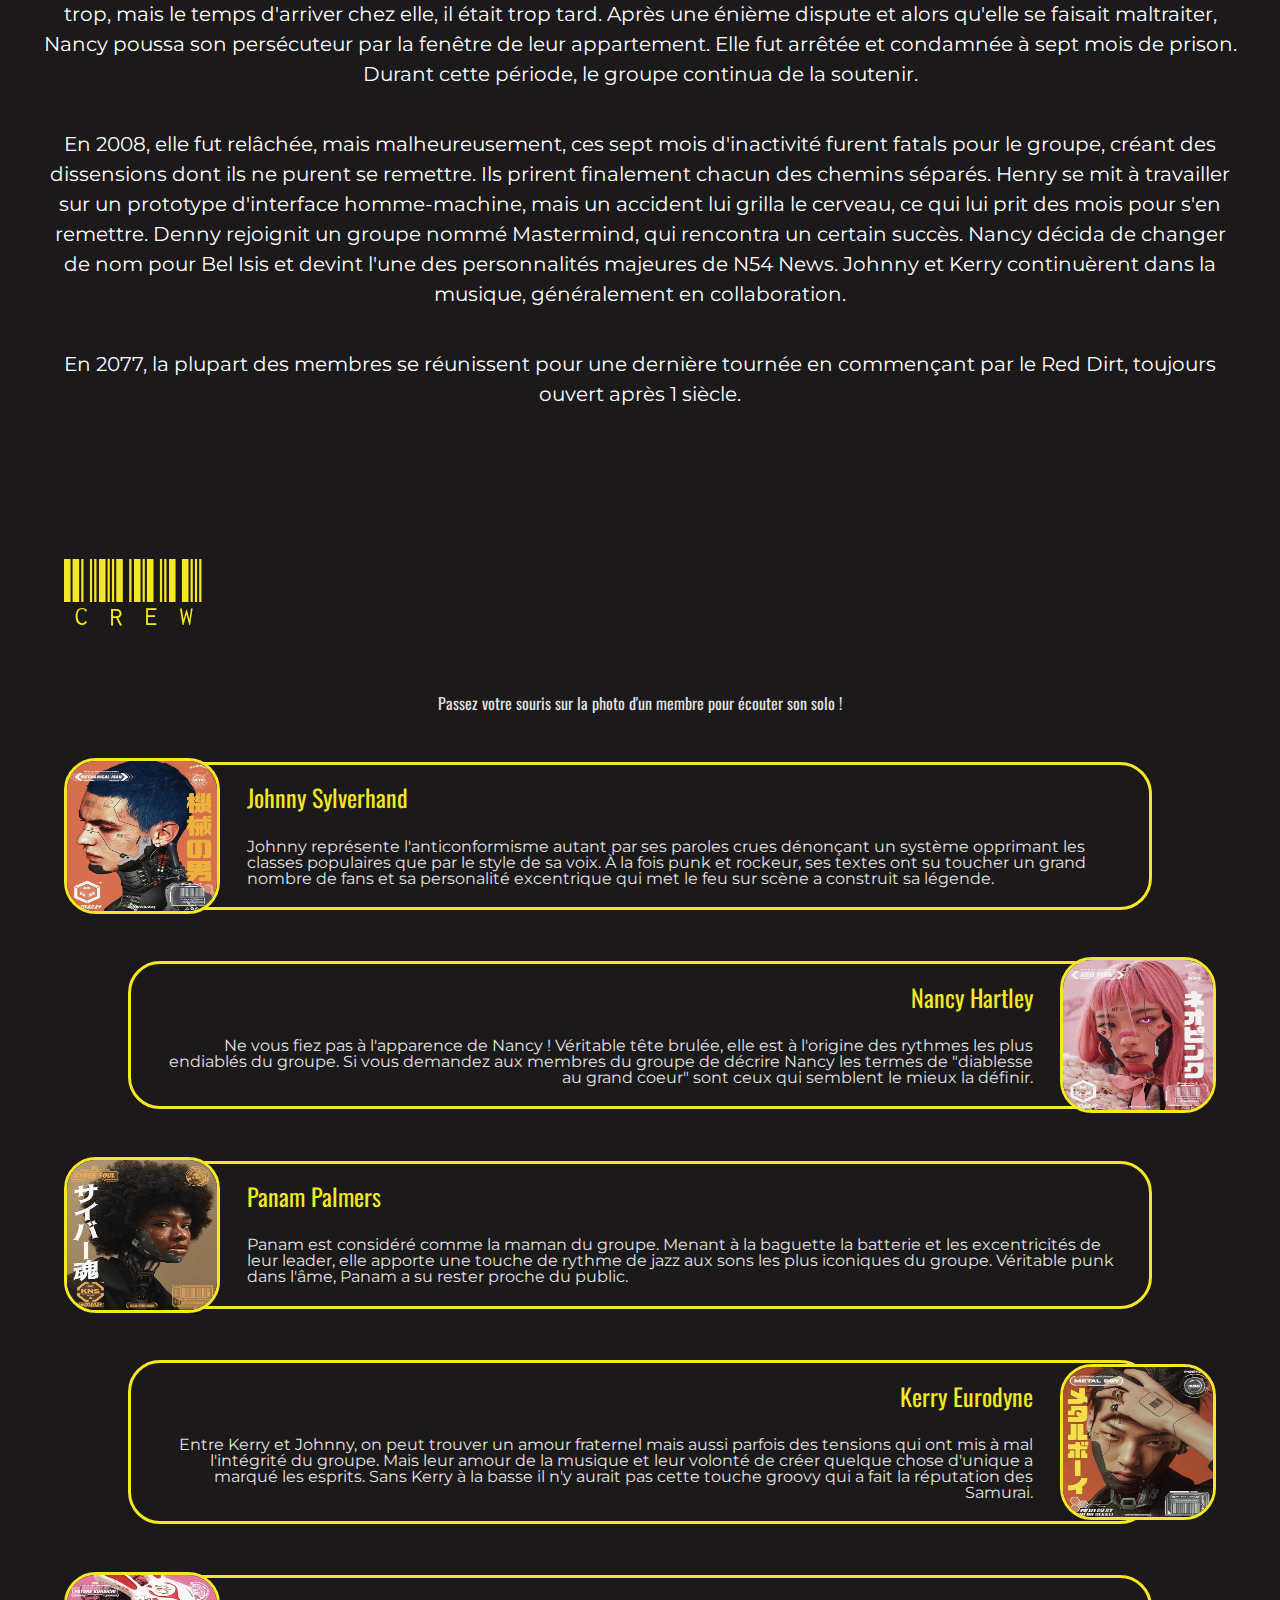
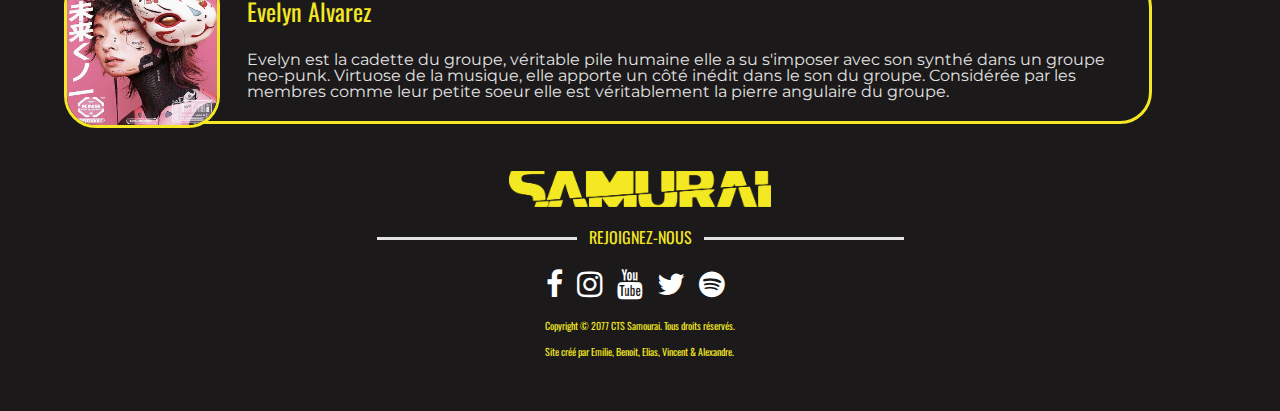
==== commit c0712f3c: "Update index.html" ====
--- a/index.html
+++ b/index.html
@@ -1776,9 +1776,10 @@
             <div class="jeuConcours">
                 <h3 class="titreJeu">JEU CONCOURS</h3>
 
-                <class="textjeuConcours">Vous souhaitez <strong>rencontrer le groupe</strong> et <strong>gagner 2
+                <div class="textjeuConcours">Vous souhaitez <strong>rencontrer le groupe</strong> et <strong>gagner 2
                         places
-                    </strong> pour la tournée de Samourai ? Participez au tirage au sort !
+                    </strong> pour la tournée de Samourai ? Participez au tirage au sort ! </div>
+                
                 <div class="consignesConcours">Entrez votre <strong>nom</strong>, <strong>prénom</strong>,
                     <strong>adresse
                         mail</strong> ainsi que la
--- a/styleMobile.css
+++ b/styleMobile.css
@@ -505,20 +505,14 @@
 /* CREW VERSION MOBILE */
 
      #instructionCrew{
-    display: flex;
-    justify-content: center;
-    margin-bottom: 5%;
-    background-color: var(--backgroundColor);
-    color: var(--backgroundColor);
-    font-size: 10pt;
-
+    display: none;
 }
 
 .crew {
     display: flex;
     flex-direction: column;
     gap: 98px;
-    padding-top: 7rem;
+    padding-top: 5rem;
     padding-bottom: 1rem;
 
 }
--- a/styleDesktop.css
+++ b/styleDesktop.css
@@ -126,7 +126,9 @@
         flex-direction:row;
         gap:1em;
     padding-left:1em;
-padding-right:1em}
+padding-right:1em;
+      margin-left:5em;
+}
 
     .listeChansonsMobile {display:none;}
    
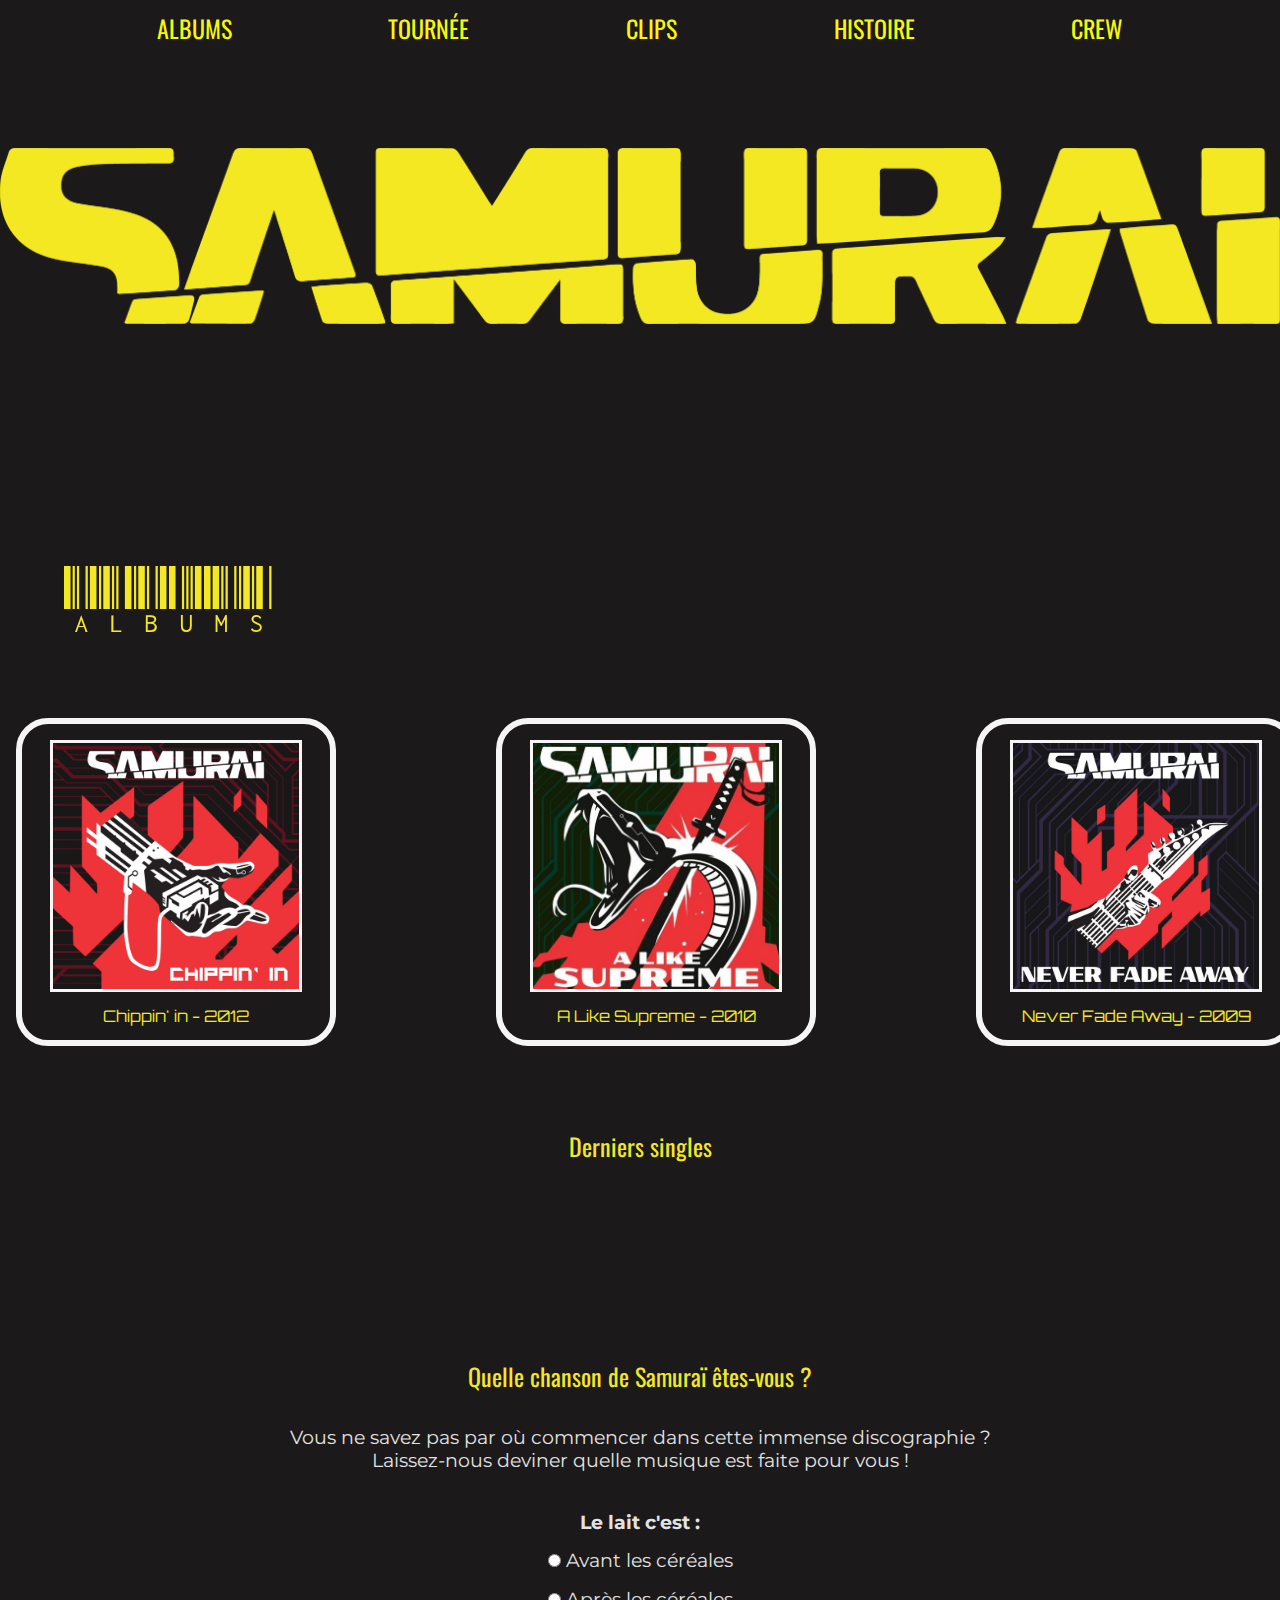
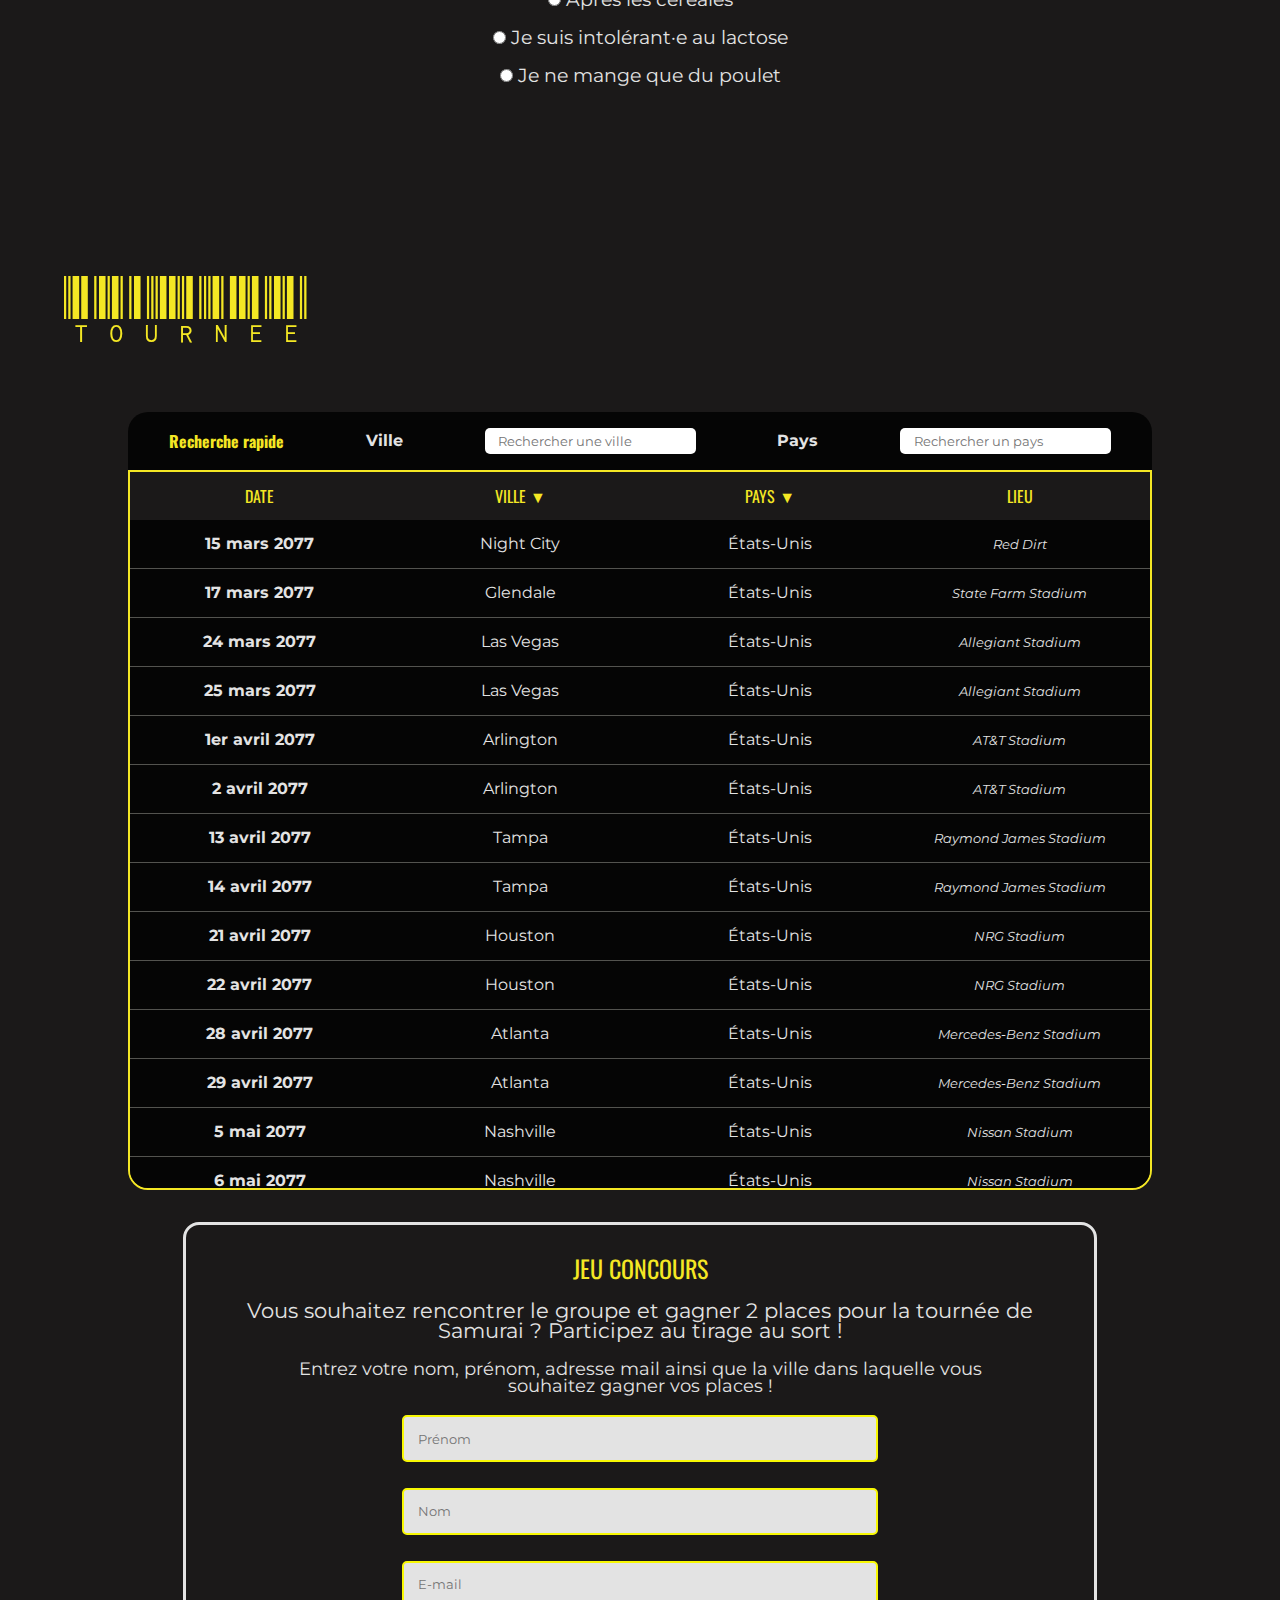
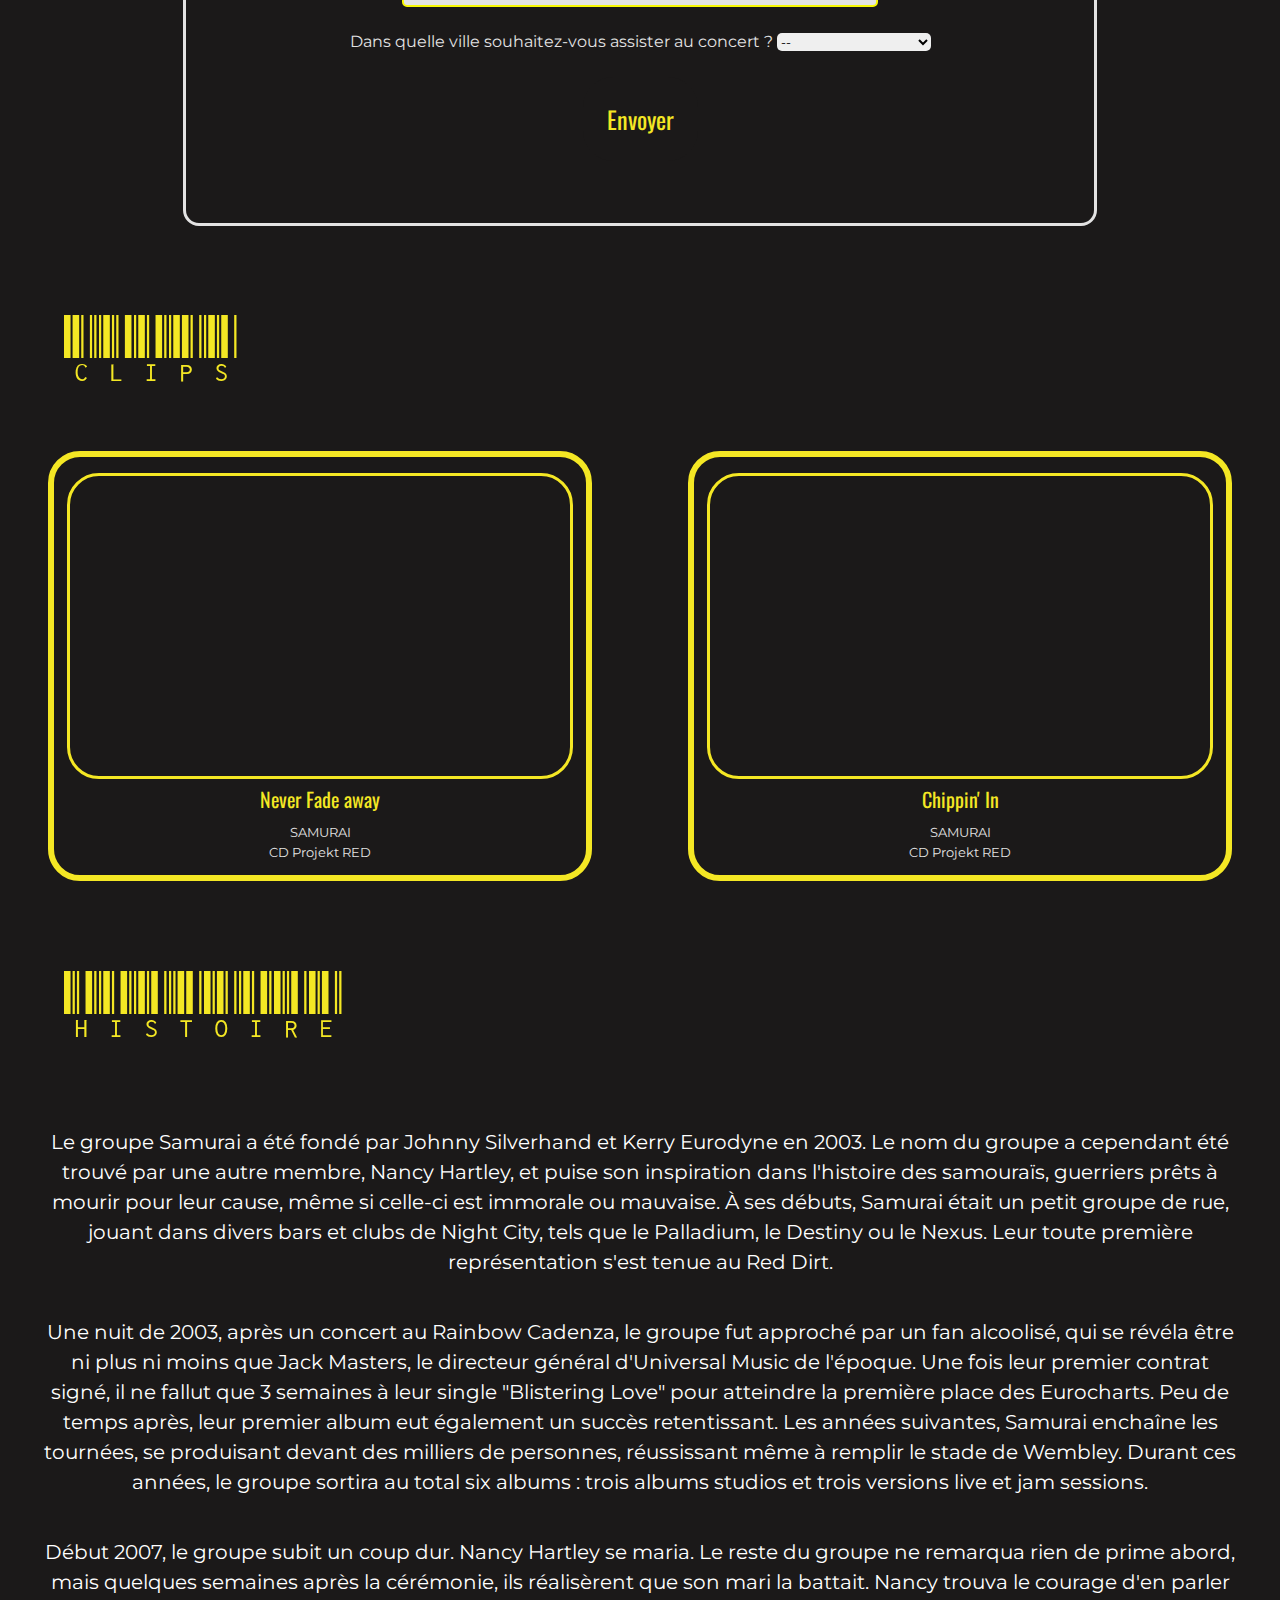
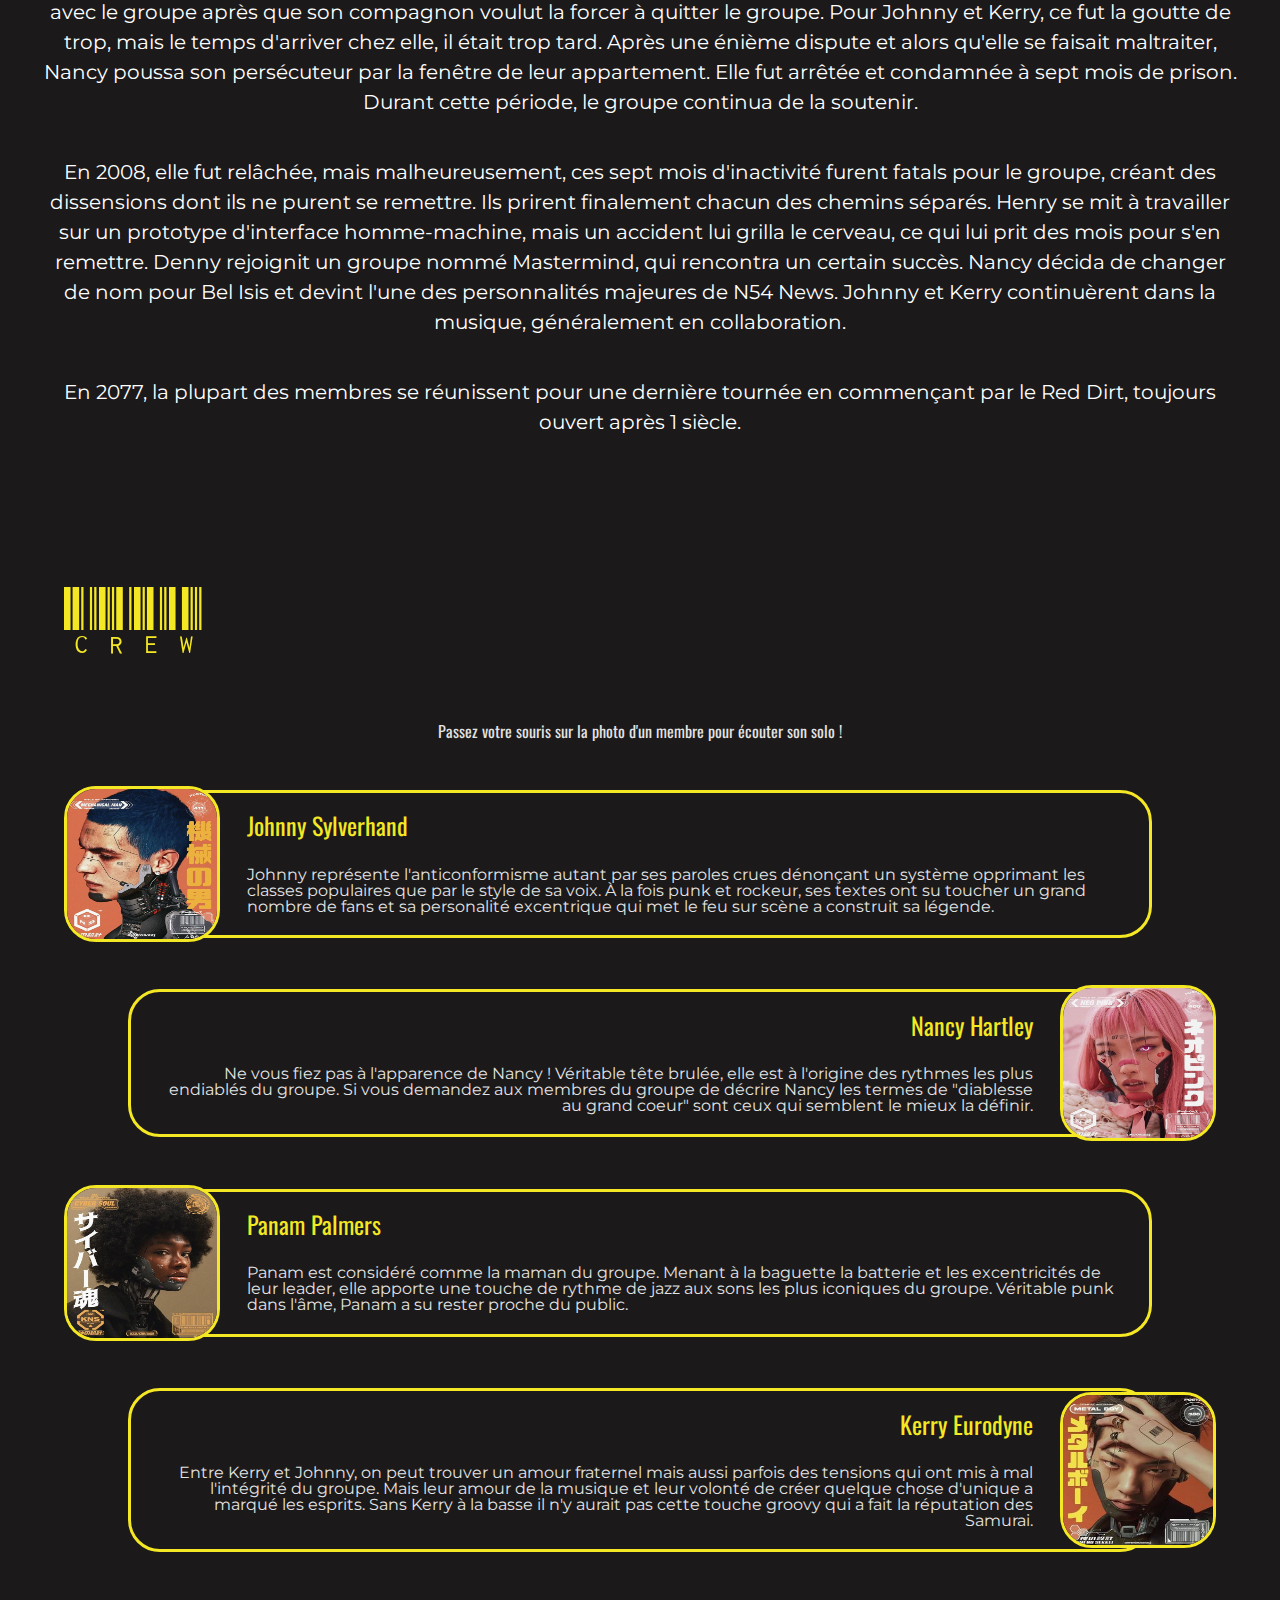
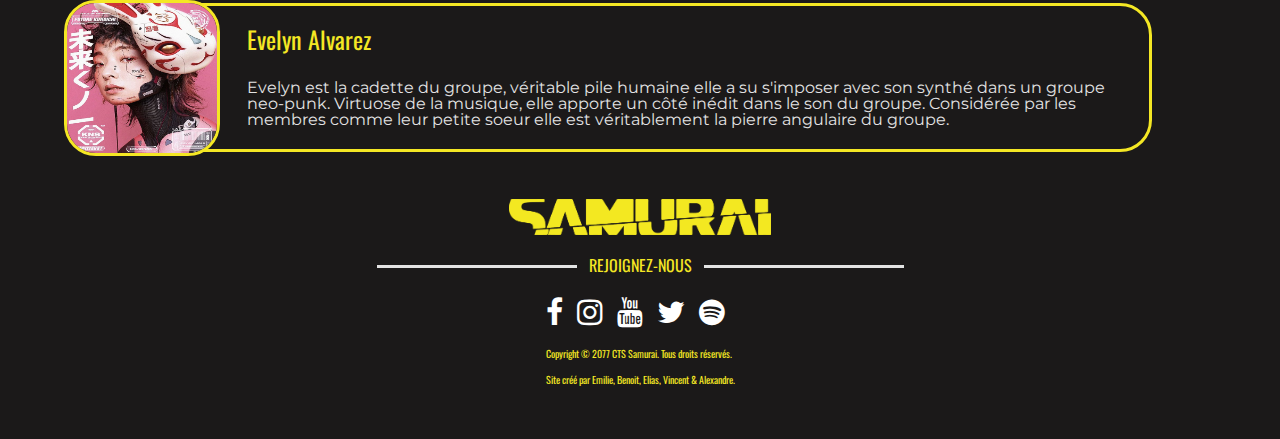
==== commit b0140969: "correction coquilles samouraï >> samurai" ====
--- a/index.html
+++ b/index.html
@@ -1778,7 +1778,7 @@
 
                 <div class="textjeuConcours">Vous souhaitez <strong>rencontrer le groupe</strong> et <strong>gagner 2
                         places
-                    </strong> pour la tournée de Samourai ? Participez au tirage au sort ! </div>
+                    </strong> pour la tournée de Samurai ? Participez au tirage au sort ! </div>
                 
                 <div class="consignesConcours">Entrez votre <strong>nom</strong>, <strong>prénom</strong>,
                     <strong>adresse
@@ -1871,6 +1871,7 @@
                 <p class="messageConfirmation"></p>
 
                  <div class="blocImageConfirmation"></div>
+            </div>
         </section>
 
 
@@ -2023,7 +2024,7 @@
 
 
                     <div class="Copyright">
-                        <p>Copyright © 2077 CTS Samourai. Tous droits réservés.</p><br>
+                        <p>Copyright © 2077 CTS Samurai. Tous droits réservés.</p><br>
                         <p> Site créé par Emilie, Benoit, Elias, Vincent & Alexandre.
                         </p></div><br><br>
                     </div>
--- a/styleDesktop.css
+++ b/styleDesktop.css
@@ -237,7 +237,6 @@
     .boutondenvoi {
         display: inline-block;
         padding: 1em;
-        font-size: 1em;
         cursor: pointer;
         text-align: center;
         text-decoration: none;
@@ -245,7 +244,7 @@
         background-color: var(--backgroundColor);
         border: none;
         border-radius: 30px;
-        font-size: 1rem;
+        font-size: 1.5rem;
        font-family: var(--h3font);
         color: var(--h1Color);
     }
